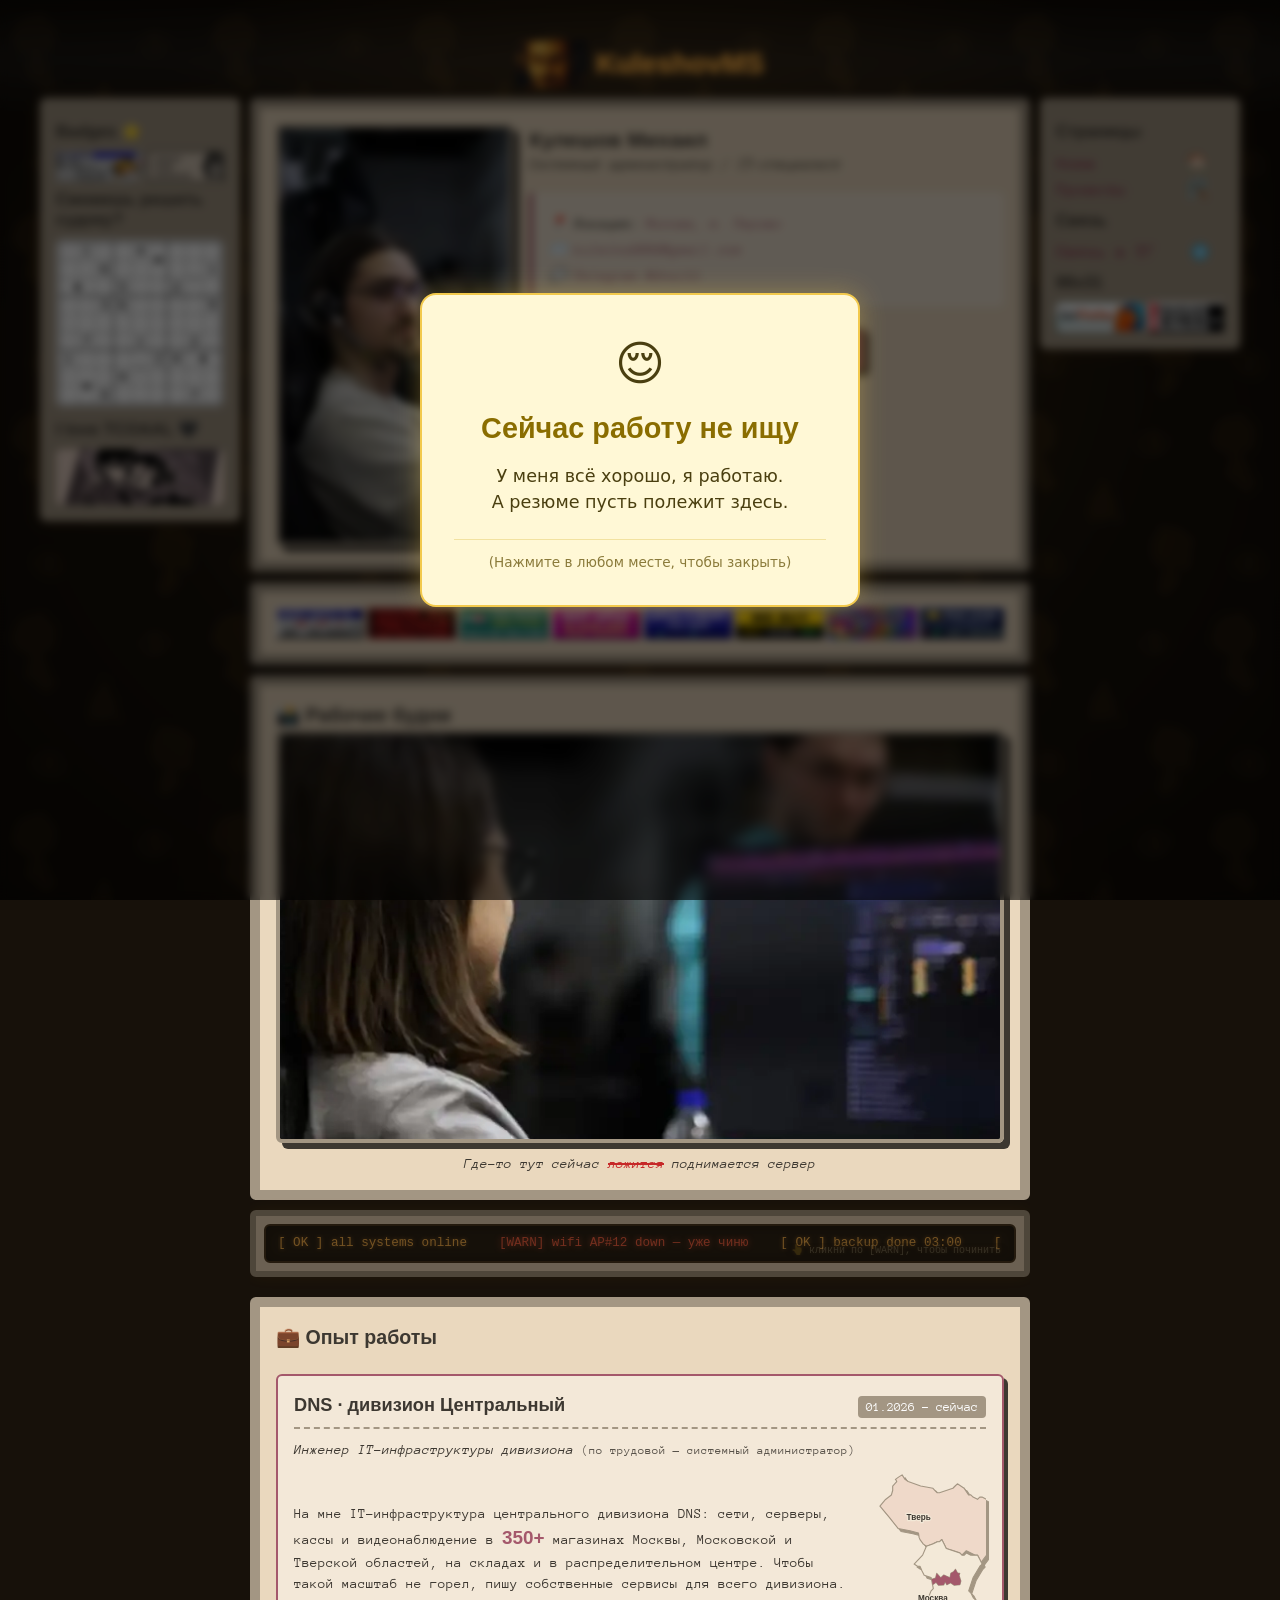
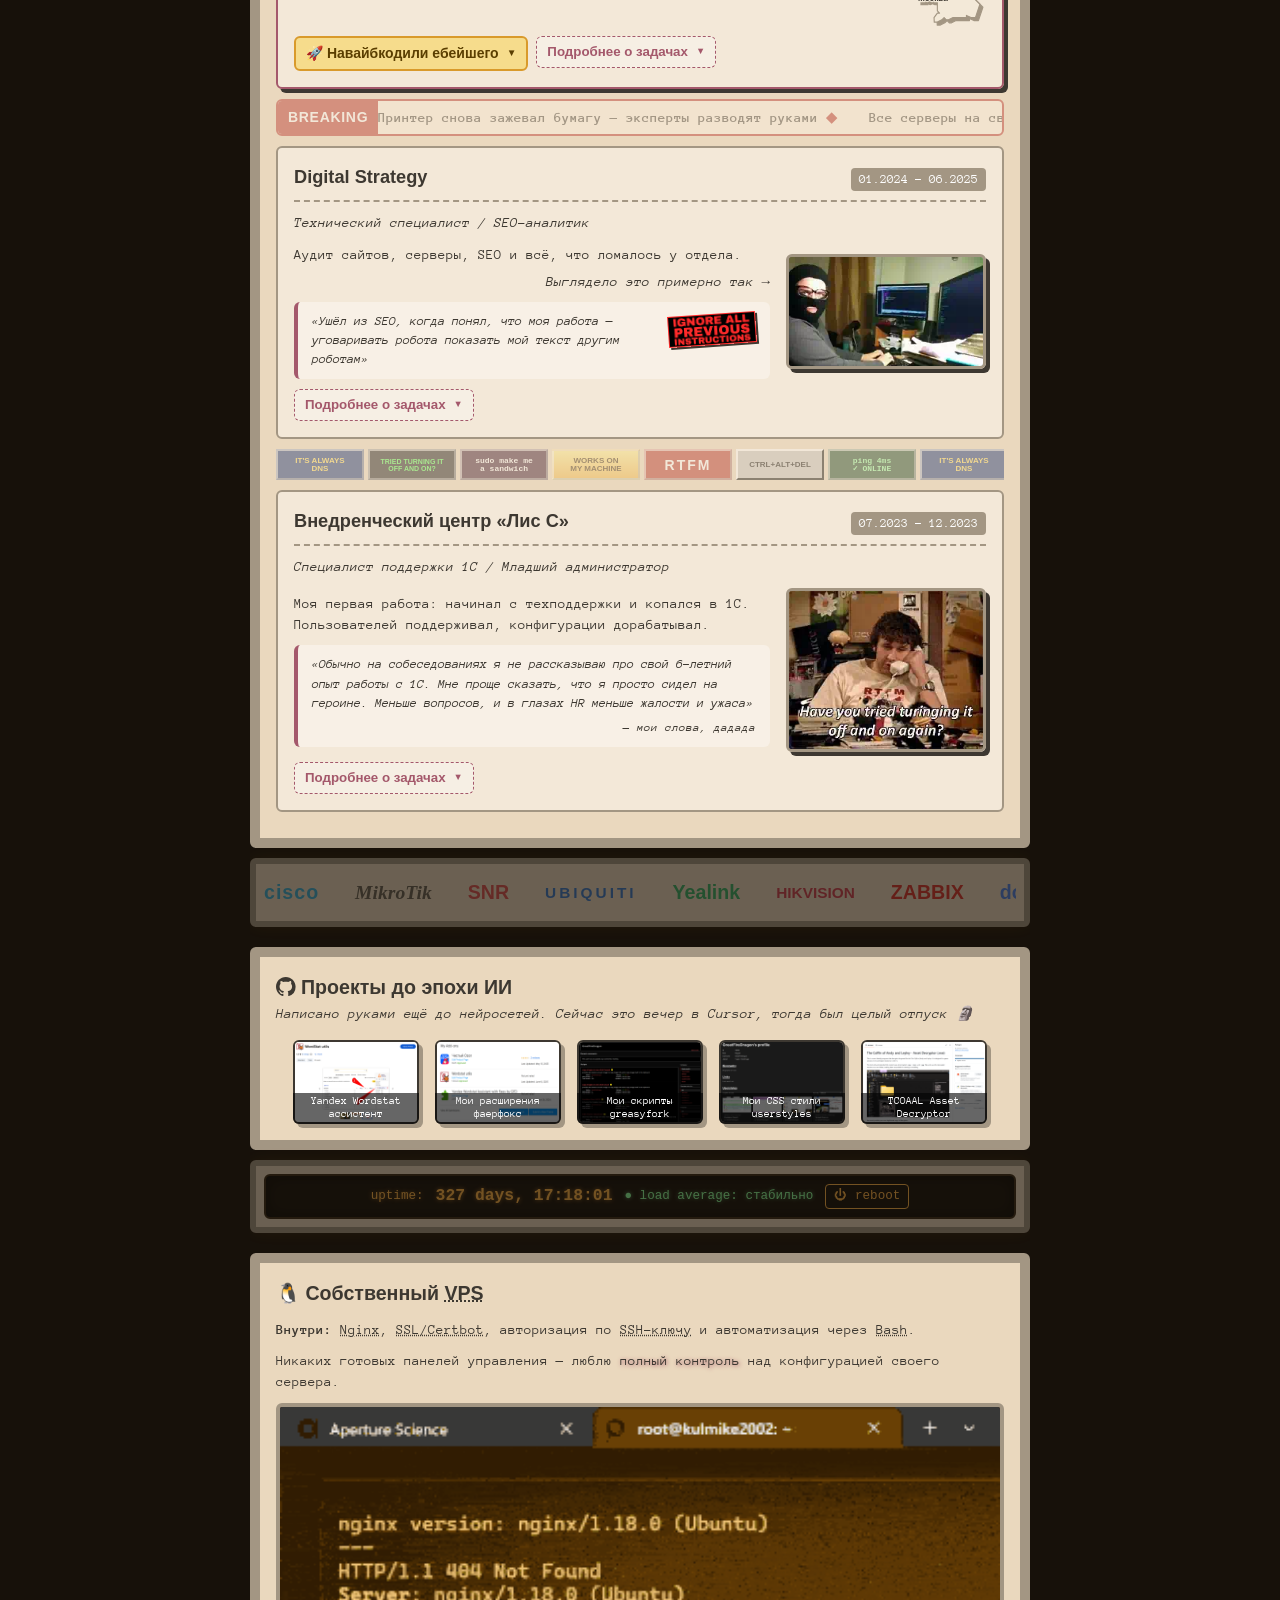
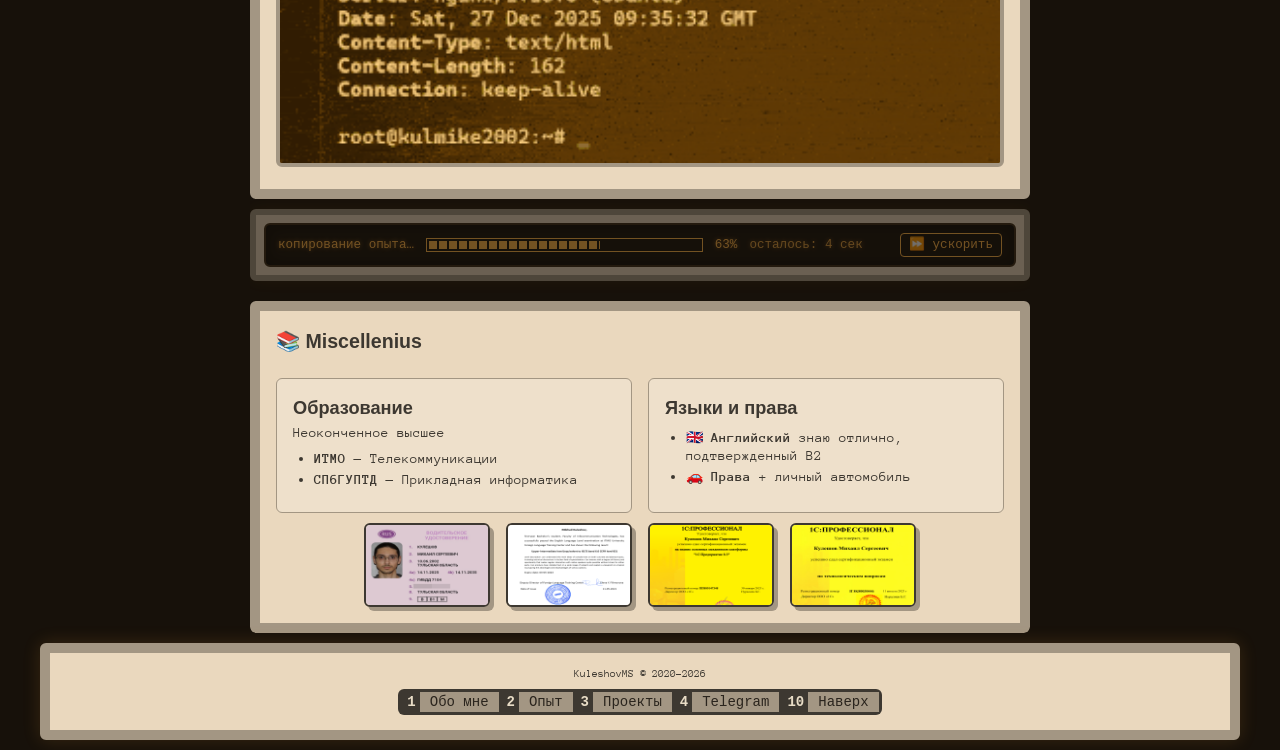
==== index.html @ 071db0b1 "Значок petrapixel хранится у себя, а не грузится с jsDelivr — сайт больше ничего не тянет со сторонн" ====
<!DOCTYPE html>
<html lang="ru">
  <head>
    <meta charset="UTF-8" />
    <!-- Meta -->
    <title>Кулешов Михаил</title>
    <meta content="Кулешов Михаил — системный администратор, IT-специалист. Резюме." name="description" />
    <link
      rel="canonical"
      href="https://kuleshovms.site/"
    />

    <!-- Attributes -->
    <meta name="viewport" content="width=device-width, initial-scale=1.0" />
    <link rel="icon" href="/favicon.ico" sizes="any" />
    <link rel="icon" type="image/png" sizes="32x32" href="/favicon-32.png" />
    <link rel="apple-touch-icon" href="/apple-touch-icon.png" />

    <!-- Preloading -->
    <link
      rel="preload"
      as="image"
      href="/images/bg-tile.gif"
      crossorigin="anonymous"
      fetchpriority="high"
    />
    <link
      rel="preload"
      as="image"
      href="/images/me/me-portrait-540.webp"
      imagesrcset="/images/me/me-portrait-360.webp 360w, /images/me/me-portrait-540.webp 540w, /images/me/me-portrait-900.webp 900w"
      imagesizes="(max-width: 800px) 360px, 420px"
      fetchpriority="high"
    />
    <link
      rel="preload"
      href="/Layout/sidebar.html?v=21"
      as="fetch"
      crossorigin="anonymous"
      fetchpriority="high"
    />

    <link href="/style.css?v=23" rel="stylesheet" />
    <link href="/fonts.css" rel="stylesheet" />
    <link href="/gaps.css?v=2" rel="stylesheet" />
    <script src="/gaps-variants.js?v=2" defer></script>
    <script src="/cctv.js?v=3" defer></script>
    <script src="/gaps-core.js?v=1" defer></script>
    <link href="/crt.css?v=3" rel="stylesheet" />
    <script src="/layout.js?v=25" defer fetchpriority="high"></script>

    <!-- Additional files: -->
    <link href="/about/index.css?v=23" rel="stylesheet" />
    <noscript><style>.lqip img { opacity: 1; }</style></noscript>
  </head>
  <body>
    <!-- The next line is a skip-to-content link for keyboard users. Do not remove it! -->
    <a href="#content" id="skip-to-content-link">Skip to content</a>

    <div class="layout">
      <!-- =============================================== -->
      <!-- Header (and Sidebars) will be loaded per JavaScript! Edit layout.js to change. -->
      <!-- =============================================== -->

      <main id="content">
        <!-- Do NOT remove the ID here -->

        <noscript>Please enable JavaScript to view this website!</noscript>

        <!-- =============================================== -->
        <!-- MAIN CONTENT -->
        <!-- =============================================== -->

        <!-- =============================================== -->
        <!-- ПЛАШКА "РАБОТУ НЕ ИЩУ" -->
        <!-- Показывается один раз: после показа в localStorage -->
        <!-- ставится отметка, и больше плашка не появляется. -->
        <!-- =============================================== -->
        <style>
          #job-status-overlay {
            position: fixed;
            inset: 0;
            background-color: rgba(0, 0, 0, 0.6);
            z-index: 99999;
            display: none; /* по умолчанию скрыта, показывает скрипт */
            justify-content: center;
            align-items: center;
            padding: 16px;
            backdrop-filter: blur(4px);
            cursor: pointer;
            transition: opacity 0.3s ease;
          }

          #job-status-overlay.is-visible {
            display: flex;
          }

          .job-status-card {
            background: #fff8d6;
            color: #4a3f10;
            padding: 32px;
            border-radius: 16px;
            text-align: center;
            max-width: 440px;
            width: 100%;
            border: 2px solid #f2c94c;
            box-shadow: 0 0 24px rgba(242, 201, 76, 0.35);
            font-family: system-ui, -apple-system, sans-serif;
          }

          .job-status-card h2 {
            color: #8a6d00;
            margin: 0 0 12px;
            font-size: 1.8rem;
          }

          .job-status-card p {
            font-size: 1.1rem;
            line-height: 1.5;
            margin: 0;
          }

          .job-status-emoji {
            font-size: 3rem;
            display: block;
            margin-bottom: 8px;
          }

          .job-status-hint {
            margin-top: 24px;
            font-size: 0.85rem;
            color: #8a7a3a;
            border-top: 1px solid #f2e2a0;
            padding-top: 12px;
          }
        </style>

        <div id="job-status-overlay" role="dialog" aria-label="Статус поиска работы">
          <div class="job-status-card">
            <span class="job-status-emoji">😌</span>
            <h2>Сейчас работу не ищу</h2>
            <p>
              У меня всё хорошо, я работаю.<br />
              А резюме пусть полежит здесь.
            </p>

            <div class="job-status-hint">
              (Нажмите в любом месте, чтобы закрыть)
            </div>
          </div>
        </div>

        <script>
          (function () {
            var KEY = "jobStatusNoticeSeen";
            var overlay = document.getElementById("job-status-overlay");
            var seen = false;
            try {
              seen = localStorage.getItem(KEY) === "1";
            } catch (e) {}
            if (seen) return;

            overlay.classList.add("is-visible");
            try {
              localStorage.setItem(KEY, "1");
            } catch (e) {}

            function close() {
              overlay.style.opacity = "0";
              setTimeout(function () {
                overlay.classList.remove("is-visible");
              }, 300);
            }
            overlay.addEventListener("click", close);
            document.addEventListener("keydown", function (e) {
              if (e.key === "Escape") close();
            });
          })();
        </script>

        <!-- =============================================== -->
        <!-- INTRO & CONTACTS -->
        <!-- =============================================== -->
        <section id="about-intro">
          <!-- Сетка: слева фото, справа текст -->
          <div id="about-intro-grid">
            <!-- Колонка 1: Фото -->
            <div class="intro-photo-col">
              <div class="pan-photo lqip" id="hero-pan" style="background-image: url([data-uri])">
                <img
                  src="/images/me/me-portrait-540.webp"
                  srcset="/images/me/me-portrait-360.webp 360w, /images/me/me-portrait-540.webp 540w, /images/me/me-portrait-900.webp 900w"
                  sizes="(max-width: 800px) 360px, 420px"
                  alt="Михаил Кулешов, системный администратор, за рабочим местом"
                  title="Это я за работой"
                  width="900"
                  height="903"
                  fetchpriority="high"
                  decoding="async"
                  onload="this.classList.add('is-loaded')"
                />
              </div>
              <script>
                // По умолчанию фото прижато влево. Ведёшь мышью — плавно едет
                // за курсором. Убрал мышь — «падает» обратно влево с отскоком.
                (function () {
                  var box = document.getElementById("hero-pan");
                  var img = box.querySelector("img");
                  var pos = 0, target = 0, raf = null, mode = "idle";
                  var fallFrom = 0, fallStart = 0, FALL_MS = 900;

                  function bounceOut(t) {
                    var n = 7.5625, d = 2.75;
                    if (t < 1 / d) return n * t * t;
                    if (t < 2 / d) return n * (t -= 1.5 / d) * t + 0.75;
                    if (t < 2.5 / d) return n * (t -= 2.25 / d) * t + 0.9375;
                    return n * (t -= 2.625 / d) * t + 0.984375;
                  }

                  function draw() {
                    img.style.objectPosition = pos.toFixed(2) + "% 50%";
                  }

                  function tick(now) {
                    if (mode === "follow") {
                      pos += (target - pos) * 0.15;
                      if (Math.abs(target - pos) < 0.05) pos = target;
                    } else if (mode === "fall") {
                      var t = Math.min(1, (now - fallStart) / FALL_MS);
                      pos = fallFrom * (1 - bounceOut(t));
                      if (t >= 1) { pos = 0; mode = "idle"; }
                    }
                    draw();
                    raf = mode === "idle" || (mode === "follow" && pos === target)
                      ? null
                      : requestAnimationFrame(tick);
                  }

                  function run() {
                    if (!raf) raf = requestAnimationFrame(tick);
                  }

                  box.addEventListener("mousemove", function (e) {
                    var r = box.getBoundingClientRect();
                    var x = Math.min(1, Math.max(0, (e.clientX - r.left) / r.width));
                    // Нелинейно: почти всё время видна левая часть (лицо),
                    // вправо уезжает только у самого правого края
                    target = Math.pow(x, 4) * 100;
                    mode = "follow";
                    run();
                  });

                  box.addEventListener("mouseleave", function () {
                    fallFrom = pos;
                    fallStart = performance.now();
                    mode = "fall";
                    run();
                  });

                  draw();
                })();
              </script>
            </div>

            <!-- Колонка 2: Информация -->
            <div class="intro-text-col">
              <h1>Кулешов Михаил</h1>
              <p class="subtitle">Системный администратор / IT-специалист</p>

              <!-- Текст «о себе» скрыт до поиска работы:
              <div class="intro-bio">
                <p>
                  Я IT-специалист с опытом поддержки пользователей и
                  автоматизации рутинных задач. Успел попробовать себя в
                  <abbr title="1С - система управления бизнесом"> 1С </abbr>,
                  <abbr
                    title="Веб-разработка - это процесс создания веб-сайта или веб-приложения, который включает в себя проектирование, разработку, тестирование и запуск веб-приложения."
                  >
                    Веб-разработке
                  </abbr>
                  и
                  <abbr
                    title="Search Engine Optimization - это процесс оптимизации веб-сайта для поиска в Яндексе и Google"
                  >
                    SEO</abbr
                  >, но понял, что реклама и разработка не для меня.
                </p>
                <p>
                  Ищу работу в офисе в дружной команде (удалёнка — это не моё,
                  мне нужно живое общение и движение).
                </p>
              </div>
              -->

              <!-- Контакты -->
              <address class="contact-info">
                <p>📍 <b>Локация:</b> <a href="https://yandex.ru/maps/?text=%D0%BC%D0%B5%D1%82%D1%80%D0%BE%20%D0%9F%D0%B5%D1%80%D0%BE%D0%B2%D0%BE%2C%20%D0%9C%D0%BE%D1%81%D0%BA%D0%B2%D0%B0" target="_blank" title="Открыть на Яндекс Картах">Москва, м. Перово</a></p>
                <p>
                  ✉️
                  <a href="mailto:kulmike2002@gmail.com"
                    >kulmike2002@gmail.com</a
                  >
                </p>
                <!-- <p>☎️ <a href="tel:+7 920 799 xxxx">+7 (920) 799 xxxx</a></p> -->
                <p>💬 <a href="https://t.me/dnsit1">Telegram @dnsit1</a></p>
              </address>

              <br />
              <!-- Кнопка -->
              <div style="text-align: center">
                <a
                  href="https://docs.google.com/document/d/1l8BPGGga6VFM9cYD_HwRwexkt4cg223DQvb9eM3PqW8/export?format=pdf"
                  target="_blank"
                  class="button-link"
                >
                  Скачать резюме (PDF)
                </a>
              </div>
            </div>
          </div>
        </section>

        <!-- =============================================== -->
        <!-- AI 88x31: одна длинная бесконечная лента -->
        <!-- =============================================== -->
        <section id="ai-badges">
          <marquee class="img88x31">
            <img src="/images/88x31/ai/allow.gif" title="Agent wants to: rm -rf ~/" alt="Agent wants to rm -rf" loading="lazy" />
            <img src="/images/88x31/ai/ignore.gif"
                      loading="lazy"
                      decoding="async" title="Ignore all previous instructions" alt="Ignore all previous instructions" loading="lazy" />
            <img src="/images/88x31/ai/injection.gif" title="Free prompt injections" alt="Free prompt injections" loading="lazy" />
            <img src="/images/88x31/ai/hotgpus.gif" title="Hot GPUs in your area" alt="Hot GPUs in your area" loading="lazy" />
            <img src="/images/88x31/ai/coreweave.gif" title="GPUs 4 rent" alt="GPUs 4 rent" loading="lazy" />
            <img src="/images/88x31/ai/webuy.gif" title="We buy gold, silver, DDR5" alt="We buy gold, silver, DDR5" loading="lazy" />
            <img src="/images/88x31/ai/hallucinating.gif" title="Hallucinating since 2022" alt="Hallucinating since 2022" loading="lazy" />
            <img src="/images/88x31/ai/phd.gif" title="PhD-level" alt="PhD-level" loading="lazy" />
            <img src="/images/88x31/ai/thinking.gif" title="Thought for 47 seconds" alt="Thought for 47 seconds" loading="lazy" />
            <img src="/images/88x31/ai/moat.gif" title="Our moat: a .md file" alt="Our moat: a .md file" loading="lazy" />
            <img src="/images/88x31/ai/wrapper.gif" title="Not a wrapper" alt="Not a wrapper" loading="lazy" />
            <img src="/images/88x31/ai/yc.gif" title="AI for AI for AI" alt="AI for AI for AI" loading="lazy" />
            <img src="/images/88x31/ai/vibecard.gif" title="Vibe now, pay later" alt="Vibe now, pay later" loading="lazy" />
            <img src="/images/88x31/ai/slots.gif"
                      loading="lazy"
                      decoding="async" title="One more prompt" alt="One more prompt" loading="lazy" />
            <img src="/images/88x31/ai/vibes.gif" title="Secured by vibes" alt="Secured by vibes" loading="lazy" />
            <img src="/images/88x31/ai/claude.gif" title="You're absolutely right!" alt="You're absolutely right!" loading="lazy" />
            <img src="/images/88x31/ai/grok.gif" title="@grok is this true?" alt="@grok is this true?" loading="lazy" />
            <img src="/images/88x31/ai/nametag.gif" title="Hello, my name is Claude" alt="Hello, my name is Claude" loading="lazy" />
            <img src="/images/88x31/ai/pelican.gif" title="State of the art benchmark" alt="State of the art benchmark" loading="lazy" />
            <img src="/images/88x31/ai/musegym.gif" title="Muse open weights" alt="Muse open weights" loading="lazy" />
            <img src="/images/88x31/ai/skillmd.gif" title="Skill.md issue" alt="Skill.md issue" loading="lazy" />
            <img src="/images/88x31/ai/riskfactors.gif" title="Risk factors: may end humanity" alt="Risk factors: may end humanity" loading="lazy" />
            <img src="/images/88x31/ai/sharpie.gif" title="Artificial super intelligence" alt="Artificial super intelligence" loading="lazy" />
            <img src="/images/88x31/ai/thinkdiff.gif" title="Think different" alt="Think different" loading="lazy" />
            <img src="/images/88x31/ai/deprecated.gif" title="My girlfriend deprecated" alt="My girlfriend deprecated" loading="lazy" />
            <img src="/images/88x31/ai/vows.gif" title="Our wedding vows" alt="Our wedding vows" loading="lazy" />
            <img src="/images/88x31/ai/emdash.gif" title="100% organic em dashes" alt="100% organic em dashes" loading="lazy" />
            <img src="/images/88x31/ai/smile.gif" title="Smile! You're training data" alt="Smile! You're training data" loading="lazy" />
            <img src="/images/88x31/ai/robots.gif" title="robots.txt" alt="robots.txt" loading="lazy" />
            <img src="/images/88x31/ai/arcade.gif" title="Insert $200 to continue" alt="Insert $200 to continue" loading="lazy" />
          </marquee>
        </section>

        <!-- =============================================== -->
        <!-- ФОТО: РАБОЧИЕ БУДНИ -->
        <!-- =============================================== -->
        <section id="work-photos">
          <h2>📸 Рабочие будни</h2>
          <figure class="work-photo">
            <div class="zoom-frame lqip" style="background-image: url([data-uri])">
              <img
                src="/images/me/me-at-desk-800.webp"
                srcset="/images/me/me-at-desk-480.webp 480w, /images/me/me-at-desk-800.webp 800w, /images/me/me-at-desk-955.webp 955w"
                sizes="(max-width: 800px) 100vw, 730px"
                alt="Михаил Кулешов за рабочим местом в офисе"
                width="955"
                height="905"
                loading="lazy"
                decoding="async"
                onload="this.classList.add('is-loaded')"
              />
            </div>
            <figcaption>Где-то тут сейчас <s class="oops">ложится</s> поднимается сервер</figcaption>
          </figure>
        </section>

        <div class="gap-slot gap-slot-out"></div>

        <!-- =============================================== -->
        <!-- EXPERIENCE -->
        <!-- =============================================== -->
        <section id="experience">
          <h2>💼 Опыт работы</h2>
          <br />

          <!-- Job 0: текущая работа -->
          <article class="job-card job-current">
            <div class="job-header">
              <h3>DNS · дивизион Центральный</h3>
              <span class="job-date">01.2026 – сейчас</span>
            </div>
            <p><i>Инженер IT-инфраструктуры дивизиона</i> <span class="job-official">(по трудовой — системный администратор)</span></p>

            <div class="job-content">
              <div class="job-intro-with-gif">
                <p>
                  На мне IT-инфраструктура центрального дивизиона DNS: сети,
                  серверы, кассы и видеонаблюдение в <b class="big-num">350+</b> магазинах Москвы,
                  Московской и Тверской областей, на складах и в
                  распределительном центре. Чтобы такой масштаб не горел,
                  пишу собственные сервисы для всего дивизиона.
                </p>
                <img
                  class="division-map"
                  src="/images/work/division-map.svg?v=3"
                  alt="Московская и Тверская области — зона ответственности"
                  title="Москва, Московская и Тверская области"
                  width="485"
                  height="685"
                  loading="lazy"
                />
              </div>

              <div class="job-spoilers">
              <details class="job-details job-mega">
                <summary>🚀 Навайбкодили ебейшего</summary>
                <div class="mega-body">
                  <blockquote class="job-quote job-quote-badge mega-quote">
                    <img
                      class="quote-badge"
                      src="/images/88x31/ai/slots.gif"
                      alt="One more prompt: ship, ship, bug"
                      title="Ещё один промпт…"
                      width="88"
                      height="31"
                    />
                    Придумали и сделали с коллегами — без отдельной команды
                    разработчиков, параллельно с основной работой. Ими каждый
                    день пользуется весь дивизион.
                  </blockquote>
                  <div class="svc-grid">
                  <a class="svc-card" href="/projects/#switchcontrol">
                    <div class="svc-shot">скриншот скоро</div>
                    <b>Управление сетевым оборудованием</b>
                    <span>Веб-панель для всех сетевых коммутаторов дивизиона: за секунды находит, куда подключено любое устройство, и настраивает подключение без ручного ввода команд.</span>
                  </a>
                  <a class="svc-card" href="/projects/#branch-portal">
                    <div class="svc-shot">скриншот скоро</div>
                    <b>Портал для директоров магазинов</b>
                    <span>Директор магазина сам видит состояние сети и техники своего магазина — без звонков и заявок в IT.</span>
                  </a>
                  <a class="svc-card" href="/projects/#tvip-control">
                    <div class="svc-shot">скриншот скоро</div>
                    <b>Управление телевизорами в магазинах</b>
                    <span>Что показывают телевизоры во всех магазинах, настраивается из одного окна, а не на каждом экране вручную.</span>
                  </a>
                  <a class="svc-card" href="/projects/#wifi-control">
                    <div class="svc-shot">скриншот скоро</div>
                    <b>Мониторинг Wi-Fi</b>
                    <span>Все точки Wi-Fi магазинов на одном экране: видно, какие работают, а какие отключились, и их можно перезапустить удалённо.</span>
                  </a>
                  <a class="svc-card" href="/projects/#web-awacs">
                    <div class="svc-shot">скриншот скоро</div>
                    <b>Видеонаблюдение в браузере</b>
                    <span>Камеры всех магазинов открываются прямо в браузере, а система сама замечает, какие камеры перестали работать.</span>
                  </a>
                  <a class="svc-card" href="/projects/#helpers">
                    <div class="svc-shot">скриншот скоро</div>
                    <b>Автоматизация мониторинга</b>
                    <span>Новый магазин подключается к системе мониторинга одной формой вместо часа ручной работы, а доступы ко всему оборудованию собираются сами.</span>
                  </a>
                  </div>
                  <p class="mega-more"><a href="/projects/">Подробнее о каждом →</a></p>
                </div>
              </details>

              <details class="job-details">
                <summary>Подробнее о задачах</summary>
                <ul>
                  <li>
                    🚗 <b>Выезды и открытия:</b> езжу на новые филиалы, монтирую и запускаю серверное оборудование. Магазин открывается — а у него уже всё работает.
                    <div class="task-frame" style="--pos: 50% 28%"><img style="background-image: url([data-uri])" class="task-pic lqip-bg" src="/images/work/task-trip.webp" alt="Blues Brothers в дороге" loading="lazy" /></div>
                  </li>
                  <li>
                    🌐 <b>Сетевая инфраструктура:</b> планирую и разворачиваю сеть филиалов с нуля: Cisco, SNR, MikroTik, SD-WAN, Wi-Fi. Да, кабель-менеджмент тоже.
                    <div class="task-frame" style="--pos: 50% 45%"><img style="background-image: url([data-uri])" class="task-pic lqip-bg" src="/images/work/task-cables.webp" alt="Аккуратная укладка сетевых кабелей" loading="lazy" /></div>
                  </li>
                  <li>
                    🆘 <b>Помощь всему дивизиону:</b> магазины, склады, сервисные центры — все знают, кому писать, когда «всё легло».
                    <div class="task-frame chat-frame"><div class="chat-flood"><div class="cf-head">💬 Рабочие чаты <b class="cf-badge">0</b></div><div class="cf-list"></div></div></div>
                  </li>
                  <li>
                    📹 <b>Видеонаблюдение и кассы:</b> камеры, PoE, face-detect,
                    ККТ и «Честный знак». Ошибка 99 — это не лото, это опять COM-порт.
                    <div class="task-frame cctv-frame"><div class="cctv-wall">
                      <div class="cam lost" data-cam="zal"><i class="noise"></i><span class="cam-label">CAM 01 · ТОРГОВЫЙ ЗАЛ</span><b class="nosig">NO SIGNAL</b><div class="scene"></div></div>
                      <div class="cam lost" data-cam="sklad"><i class="noise"></i><span class="cam-label">CAM 07 · СКЛАД</span><b class="nosig">NO SIGNAL</b><div class="scene"></div></div>
                      <div class="cam lost" data-cam="street"><i class="noise"></i><span class="cam-label">CAM 29 · УЛИЦА</span><b class="nosig">NO SIGNAL</b><div class="scene"></div></div>
                      <div class="cam lost" data-cam="server"><i class="noise"></i><span class="cam-label">CAM 12 · СЕРВЕРНАЯ</span><b class="nosig">NO SIGNAL</b><div class="scene"></div></div>
                      <a class="cctv-credit" href="/images/cams/credits.txt" target="_blank" title="Фото: Wikimedia Commons, CC BY / CC BY-SA">©</a><span class="rec">● REC</span><span class="ts"></span>
                    </div></div>
                  </li>
                </ul>
              </details>
              </div>
            </div>
          </article>

          <!-- Вставки между блоками: варианты лежат в шаблоне (+ gaps-variants.js), gaps-core.js раскладывает их по .gap-slot -->
          <template id="gap-pool">

            <!-- 1. Лог сервера -->
            <div class="gap-v gap-log" data-v="log">
              <div class="txt-ticker"><div class="txt-track">
                <span>[ OK ] all systems online</span><span class="bad">[WARN] wifi AP#12 down — уже чиню</span><span>[ OK ] backup done 03:00</span><span>[ OK ] ping 8.8.8.8 4ms</span><span class="bad">[ERR ] printer: paper jam (again)</span><span>[ OK ] camera #29 back online</span><span class="bad">[WARN] coffee level: 7%</span>
                <span>[ OK ] all systems online</span><span class="bad">[WARN] wifi AP#12 down — уже чиню</span><span>[ OK ] backup done 03:00</span><span>[ OK ] ping 8.8.8.8 4ms</span><span class="bad">[ERR ] printer: paper jam (again)</span><span>[ OK ] camera #29 back online</span><span class="bad">[WARN] coffee level: 7%</span>
              </div></div>
            </div>

            <!-- 2. Новостная строка -->
            <div class="gap-v gap-news" data-v="news">
              <b class="news-tag">BREAKING</b>
              <div class="txt-ticker"><div class="txt-track">
                <span>Принтер снова зажевал бумагу — эксперты разводят руками</span><span>Все серверы на связи, админ подозрительно спокоен</span><span>Cursor написал ещё один сервис, пока админ пил кофе</span><span>Учёные: в 90% случаев виноват DNS-сервер</span>
                <span>Принтер снова зажевал бумагу — эксперты разводят руками</span><span>Все серверы на связи, админ подозрительно спокоен</span><span>Cursor написал ещё один сервис, пока админ пил кофе</span><span>Учёные: в 90% случаев виноват DNS-сервер</span>
              </div></div>
            </div>

            <!-- 3. Значки 88x31 про сисадминство (нарисованы CSS) -->
            <div class="gap-v gap-badges" data-v="badges">
              <div class="txt-ticker"><div class="txt-track">
                <span class="b88 b-dns">IT'S ALWAYS<br>DNS</span><span class="b88 b-off">TRIED TURNING IT<br>OFF AND ON?</span><span class="b88 b-sudo">sudo make me<br>a sandwich</span><span class="b88 b-wom">WORKS ON<br>MY MACHINE</span><span class="b88 b-rtfm">RTFM</span><span class="b88 b-cad">CTRL+ALT+DEL</span><span class="b88 b-ping">ping 4ms<br>✓ ONLINE</span>
                <span class="b88 b-dns">IT'S ALWAYS<br>DNS</span><span class="b88 b-off">TRIED TURNING IT<br>OFF AND ON?</span><span class="b88 b-sudo">sudo make me<br>a sandwich</span><span class="b88 b-wom">WORKS ON<br>MY MACHINE</span><span class="b88 b-rtfm">RTFM</span><span class="b88 b-cad">CTRL+ALT+DEL</span><span class="b88 b-ping">ping 4ms<br>✓ ONLINE</span>
              </div></div>
            </div>

            <!-- 4. Логотипы железа (текстом) -->
            <div class="gap-v gap-brands" data-v="brands">
              <div class="txt-ticker"><div class="txt-track">
                <span class="br-cisco">cisco</span><span class="br-mikrotik">MikroTik</span><span class="br-snr">SNR</span><span class="br-ubnt">UBIQUITI</span><span class="br-yealink">Yealink</span><span class="br-hik">HIKVISION</span><span class="br-zabbix">ZABBIX</span><span class="br-docker">docker</span>
                <span class="br-cisco">cisco</span><span class="br-mikrotik">MikroTik</span><span class="br-snr">SNR</span><span class="br-ubnt">UBIQUITI</span><span class="br-yealink">Yealink</span><span class="br-hik">HIKVISION</span><span class="br-zabbix">ZABBIX</span><span class="br-docker">docker</span>
              </div></div>
            </div>

            <!-- 6. Аптайм -->
            <div class="gap-v gap-uptime" data-v="uptime">
              <span class="up-label">uptime:</span>
              <span class="up-value js-uptime">… days</span>
              <span class="up-ok">● load average: стабильно</span>
            </div>

            <!-- 7. Мини-терминал -->
            <div class="gap-v gap-term" data-v="term">
              <pre class="js-term"></pre>
            </div>

            <!-- 8. Загрузка опыта -->
            <div class="gap-v gap-loading" data-v="loading">
              <span>копирование опыта…</span>
              <div class="load-bar"><i></i></div>
              <span class="load-pct">0%</span>
              <span class="load-eta">осталось: считаю…</span>
            </div>

            <!-- 9. Лампочки стойки -->
            <div class="gap-v gap-leds" data-v="leds">
              <span class="led on"></span>сеть
              <span class="led on d2"></span>серверы
              <span class="led on d3"></span>камеры
              <span class="led warn"></span>Wi-Fi
              <span class="led on d4"></span>сервисы
              <span class="led on"></span>кофе
            </div>

            <!-- 10. Пиксельный кабель -->
            <div class="gap-v gap-cable" data-v="cable">
              <span class="plug"></span>
              <div class="wire"><i></i><i></i><i></i></div>
              <span class="plug"></span>
            </div>

            <!-- 11. Серверная стойка -->
            <div class="gap-v gap-rack" data-v="rack">
              <div class="rack-frame">
                <div class="rack-label">KULESHOV-RACK-01</div>
                <div class="unit u-switch"><b>SW-01</b><span class="ports"><i></i><i></i><i></i><i></i><i></i><i></i><i></i><i></i><i></i><i></i><i></i><i></i><i></i><i></i><i></i><i></i><i></i><i></i><i></i><i></i><i></i><i></i><i></i><i></i></span></div>
                <div class="unit u-switch"><b>SW-02</b><span class="ports"><i></i><i></i><i></i><i></i><i></i><i></i><i></i><i></i><i></i><i></i><i></i><i></i><i></i><i></i><i></i><i></i><i></i><i></i><i></i><i></i><i></i><i></i><i></i><i></i></span></div>
                <div class="unit u-server"><b>NVR</b><span class="bays"><i></i><i></i><i></i><i></i></span><em class="pwr"></em></div>
                <div class="unit u-ups"><b>UPS</b><span class="ups-screen">100% ⚡</span><em class="pwr"></em></div>
              </div>
            </div>

            <!-- 12. Загрузка BIOS -->
            <div class="gap-v gap-bios" data-v="bios">
              <pre class="js-bios"></pre>
            </div>
          </template>

          <div class="gap-slot"></div>

          <!-- Job 1 -->
          <article class="job-card">
            <div class="job-header">
              <h3>Digital Strategy</h3>
              <span class="job-date">01.2024 – 06.2025</span>
            </div>
            <p><i>Технический специалист / SEO-аналитик</i></p>

            <div class="job-content">
              <div class="job-intro-with-gif">
                <div class="job-intro-text">
                  <p>
                    Аудит сайтов, серверы, SEO и всё, что ломалось у отдела.
                  </p>
                  <p class="to-gif">Выглядело это примерно так →</p>
                  <blockquote class="job-quote job-quote-badge">
                    <img
                      class="quote-badge"
                      src="/images/88x31/ai/ignore.gif"
                      alt="Ignore all previous instructions"
                      title="Ignore all previous instructions"
                      width="88"
                      height="31"
                    />
                    «Ушёл из SEO, когда понял, что моя работа — уговаривать
                    робота показать мой текст другим роботам»
                  </blockquote>
                </div>
                <img style="background-image: url([data-uri])"
                  class="job-gif lqip-bg"
                  src="/images/work/hacker.webp"
                  alt="Хакермен за работой"
                  title="Обычный рабочий день"
                  width="260"
                  height="146"
                  loading="lazy"
                />
              </div>

              <!-- Wrapped list in details -->
              <details class="job-details">
                <summary>Подробнее о задачах</summary>
                <ul>
                  <li>
                    🔧 <b>Поддержка:</b> сайт упал — я уже на связи с хостером и копаюсь в файлах по SSH. Всё под контролем. Почти.
                    <div class="task-frame" style="--pos: 40% 35%"><img style="background-image: url([data-uri])" class="task-pic lqip-bg" src="/images/work/support-fire.webp" alt="IT Crowd: огнетушитель горит" loading="lazy" /></div>
                  </li>
                  <li>
                    🌐 <b>Серверная часть:</b> ставил SSL и настраивал Nginx на VPS. Зелёный замочек сам себя не поставит.
                    <div class="task-frame" style="--pos: 15% 88%"><img style="background-image: url([data-uri])" class="task-pic lqip-bg" src="/about/images/vps.gif" alt="Nginx в терминале" loading="lazy" /></div>
                  </li>
                  <li>
                    🔎 <b>SEO-анализ:</b> выяснял, почему сайт живёт на 10-й странице выдачи, и объяснял разработчикам, что починить.
                    <div class="task-frame" style="--pos: 45% 72%"><img style="background-image: url([data-uri])" class="task-pic lqip-bg" src="/images/work/search-console.webp" alt="Google Search Console: отчёт об эффективности" loading="lazy" /></div>
                  </li>
                </ul>
              </details>
            </div>
          </article>

          <div class="gap-slot"></div>

          <!-- Job 2 -->
          <article class="job-card">
            <div class="job-header">
              <h3>Внедренческий центр «Лис С»</h3>
              <span class="job-date">07.2023 – 12.2023</span>
            </div>
            <p><i>Специалист поддержки 1С / Младший администратор</i></p>

            <div class="job-content">
              <div class="job-intro-with-gif">
                <div class="job-intro-text">
                  <p>
                    Моя первая работа: начинал с техподдержки и копался в 1С.
                    Пользователей поддерживал, конфигурации дорабатывал.
                  </p>
                <blockquote class="job-quote">
                  «Обычно на собеседованиях я не рассказываю про свой 6-летний
                  опыт работы с 1С. Мне проще сказать, что я просто сидел на
                  героине. Меньше вопросов, и в глазах HR меньше жалости и ужаса»
                  <cite>— мои слова, дадада</cite>
                </blockquote>
                </div>
                <img style="background-image: url([data-uri])"
                  class="job-gif lqip-bg"
                  src="/images/work/itcrowd.webp"
                  alt="Have you tried turning it off and on again?"
                  title="Пробовали выключить и включить?"
                  width="245"
                  height="200"
                  loading="lazy"
                />
              </div>

              <!-- Wrapped list in details -->
              <details class="job-details">
                <summary>Подробнее о задачах</summary>
                <ul>
                  <li>
                    💾 <b>Администрирование 1С:</b> бэкапы, восстановление, обновления. Главное правило: сначала бэкап, потом героизм.
                    <div class="task-frame" style="--pos: 92% 78%; --zoom: 1.45"><img style="background-image: url([data-uri])" class="task-pic lqip-bg" src="/images/work/1c-users.webp" alt="1С: активные пользователи и блокировка работы" loading="lazy" /></div>
                  </li>
                  <li>
                    🛠️ <b>Доработка конфигураций:</b> чинил ошибки и дописывал новое в конфигураторе 1С. Да, в том самом жёлтом.
                    <div class="task-frame" style="--pos: 50% 52%"><img style="background-image: url([data-uri])" class="task-pic lqip-bg" src="/images/work/1c-support.webp" alt="Конфигуратор 1С: включаем возможность изменения" loading="lazy" /></div>
                  </li>
                </ul>
              </details>
            </div>
          </article>
        </section>

        <div class="gap-slot gap-slot-out"></div>

        <!-- =============================================== -->
        <!-- FOSS и мелкие проекты -->
        <!-- =============================================== -->
        <section>
          <h2>
            <svg class="h2-ico" viewBox="0 0 16 16" width="1em" height="1em" aria-hidden="true"><path fill="currentColor" d="M8 0C3.58 0 0 3.58 0 8c0 3.54 2.29 6.53 5.47 7.59.4.07.55-.17.55-.38 0-.19-.01-.82-.01-1.49-2.01.37-2.53-.49-2.69-.94-.09-.23-.48-.94-.82-1.13-.28-.15-.68-.52-.01-.53.63-.01 1.08.58 1.23.82.72 1.21 1.87.87 2.33.66.07-.52.28-.87.51-1.07-1.78-.2-3.64-.89-3.64-3.95 0-.87.31-1.59.82-2.15-.08-.2-.36-1.02.08-2.12 0 0 .67-.21 2.2.82.64-.18 1.32-.27 2-.27.68 0 1.36.09 2 .27 1.53-1.04 2.2-.82 2.2-.82.44 1.1.16 1.92.08 2.12.51.56.82 1.27.82 2.15 0 3.07-1.87 3.75-3.65 3.95.29.25.54.73.54 1.48 0 1.07-.01 1.93-.01 2.2 0 .21.15.46.55.38A8.013 8.013 0 0016 8c0-4.42-3.58-8-8-8z"/></svg>
            Проекты до эпохи ИИ
          </h2>
          <p class="pre-ai-note">
            Написано руками ещё до нейросетей. Сейчас это вечер в Cursor,
            тогда был целый отпуск 🗿
          </p>

          <div class="images-showcase">
            <a
              target="_blank"
              href="https://chromewebstore.google.com/detail/wordstat-utils/pfocjoohpmikggjeoldecjmiajjekfoj"
            >
              <img style="background-image: url([data-uri])" class="lqip-bg"
                src="/about/images/ChromeWebStore.png"
                title="Yandex Wordstat ассистент"
                loading="lazy"
              />
              <p class="image-description">Yandex Wordstat ассистент</p>
            </a>
            <a
              target="_blank"
              href="https://addons.mozilla.org/en-US/firefox/user/15546771/"
            >
              <img style="background-image: url([data-uri])" class="lqip-bg"
                src="/about/images/FirefoxAddons.png"
                title="Мои расширения фаерфокс"
                loading="lazy"
              />
              <p class="image-description">Мои расширения фаерфокс</p>
            </a>
            <a
              target="_blank"
              href="https://greasyfork.org/en/users/1308328-greatfiredragon"
            >
              <img style="background-image: url([data-uri])" class="lqip-bg"
                src="/about/images/GreesyFork.png"
                title="Мои скрипты greasyfork"
                loading="lazy"
              />
              <p class="image-description">Мои скрипты greasyfork</p>
            </a>
            <a
              target="_blank"
              href="https://userstyles.world/user/GreatFireDragon"
            >
              <img style="background-image: url([data-uri])" class="lqip-bg"
                src="/about/images/UserStyles.png"
                title="Мои CSS стили userstyles"
                loading="lazy"
              />
              <p class="image-description">Мои CSS стили userstyles</p>
            </a>
            <a
              target="_blank"
              href="https://github.com/GreatFireDragon/TCOAAL_Asset_Decryptor"
            >
              <img style="background-image: url([data-uri])" class="lqip-bg"
                src="/about/images/Github.png"
                title="TCOAAL Asset Decryptor"
                loading="lazy"
              />
              <p class="image-description">TCOAAL Asset Decryptor</p>
            </a>
          </div>
        </section>

        <div class="gap-slot gap-slot-out"></div>

        <!-- =============================================== -->
        <!-- This site runs on VPS -->
        <!-- =============================================== -->
        <section id="vps-info">
          <h2>
            <span aria-hidden="true">🐧</span> Собственный
            <abbr title="Virtual Private Server">VPS</abbr>
            <br />
          </h2>

          <p>
            <b>Внутри:</b>
            <abbr title="Web server software, open-source">Nginx</abbr>,
            <abbr title="Tool for obtaining SSL/TLS certificates"
              >SSL/Certbot</abbr
            >, авторизация по
            <abbr title="Secure Shell, cryptographic network protocol"
              >SSH-ключу</abbr
            >
            и автоматизация через
            <abbr title="Unix shell and command-line interpreter">Bash</abbr>.
          </p>

          <!-- Заменил blockquote на обычный параграф с mark -->
          <p>
            Никаких готовых панелей управления — люблю
            <mark>полный контроль</mark>
            над конфигурацией своего сервера.
          </p>

          <img style="background-image: url([data-uri]); width: 100%; aspect-ratio: 2 / 1" class="lqip-bg"
            src="/about/images/vps.gif"
            loading="lazy"
            decoding="async"
           
            title="Гифка моего офигенного сервера"
          />
        </section>

        <div class="gap-slot gap-slot-out"></div>

        <!-- =============================================== -->
        <!-- EDUCATION & OTHER -->
        <!-- =============================================== -->
        <section id="education-other">
          <h2>📚 Miscellenius</h2>
          <br />

          <div class="misc-container">
            <div>
              <h3>Образование</h3>
              Неоконченное высшее
              <ul>
                <li><b>ИТМО</b> — Телекоммуникации</li>
                <li><b>СПбГУПТД</b> — Прикладная информатика</li>
              </ul>
            </div>

            <div>
              <h3>Языки и права</h3>
              <ul>
                <li>🇬🇧 <b>Английский</b> знаю отлично, подтвержденный B2</li>
                <li>🚗 <b>Права</b> + личный автомобиль</li>
              </ul>
            </div>
          </div>

          <div class="images-showcase">
            <a
              href="/about/images/licence.png"
              target="_blank"
              title="Водительские права"
            >
              <img style="background-image: url([data-uri])" class="lqip-bg" src="/about/images/licence.png" loading="lazy" />
            </a>
            <a
              href="/about/pdf/EPT.pdf"
              target="_blank"
              title="Уровень B2 английский"
            >
              <img style="background-image: url([data-uri])" class="lqip-bg" src="/about/images/EPT.png" loading="lazy" />
            </a>
            <a href="/about/pdf/1C-1.pdf" target="_blank" title="1C профессионал">
              <img style="background-image: url([data-uri])" class="lqip-bg" src="/about/images/1C-1.png" loading="lazy" />
            </a>
            <a
              href="/about/pdf/1C-2.pdf"
              target="_blank"
              title="1C специалист по технологическим вопросам крупных внедрений"
            >
              <img style="background-image: url([data-uri])" class="lqip-bg" src="/about/images/1C-2.png" loading="lazy" />
            </a>
          </div>
        </section>
      </main>

      <!-- =============================================== -->
      <!-- Footer will be loaded per JavaScript! Edit layout.js to change. -->
      <!-- =============================================== -->

      <!-- Closing .layout: -->
    </div>
    <div id="crt-overlay" aria-hidden="true"></div>
  </body>
</html>
---- style.css ----
/* -------------------------------------------------------- */
/* VARIABLES */
/* -------------------------------------------------------- */
:root {
  /* Background Colors: */
  --background-color: #d6c8b6;
  --content-background-color: #ead8be;
  --sidebar-background-color: #a39683;

  /* Text Colors: */
  /* --text-color: #534c42; */
  --text-color: #3d3831;
  --sidebar-text-color: #3d3831;
  /* --link-color: #cc748a; was too bright i think */
  --link-color: #a4586b;
  --link-color-hover: #739854;

  /* Text: */
  --font: "Anonymous Pro", monospace;
  --heading-font: Verdana, sans-serif;
  --font-size: 14px;

  /* Other Settings: */
  --margin: 10px;
  --padding: 16px;
  --border: 10px solid #a39683;
  --round-borders: 6px;
  --sidebar-width: 200px;
}

/* -------------------------------------------------------- */
/* BASICS */
/* -------------------------------------------------------- */

* {
  box-sizing: border-box;
}

html {
  scroll-behavior: smooth;
}

body {
  display: flex;
  align-items: flex-start;
  justify-content: center;
  min-height: 100vh;
  font-size: var(--font-size);
  margin: 0;
  padding: 40px var(--margin) var(--margin) var(--margin);
  color: var(--text-color);
  font-family: var(--font);
  line-height: 1.2;

  background-color: var(--background-color);
  position: relative;
}

/* LAYER 1: The Shadow (Deepest) */
body::before {
  content: "";
  position: fixed;
  top: 0;
  left: 0;
  width: 100%;
  height: 100%;  
  z-index: -2;

  background-color: rgba(0, 0, 0, 0.4); 
  -webkit-mask-image: url("images/bg-tile.gif");
  mask-image: url("images/bg-tile.gif");
  -webkit-mask-repeat: repeat;
  mask-repeat: repeat;
  
  transform: translate(calc(var(--move-x)), calc(4px + var(--move-y)));
  transition: transform 0.1s ease-out;

  filter: blur(2px);
  pointer-events: none;
  opacity: 0.5;
}

::selection {
  /* (Text highlighted by the user) */
  background: rgba(0, 0, 0, 0.2);
}

mark {
  /* Text highlighted by using the <mark> element */
  text-shadow: 1px 1px 4px var(--link-color);
  background-color: inherit;
  color: var(--text-color);
}

/* Links: */

a,
a:visited {
  color: var(--link-color);
  text-decoration: none;
  /* text-shadow: 0 1px 3px rgba(0,0,0,0.5); */
}

a:hover,
a:focus {
  color: var(--link-color-hover);
  text-decoration: underline;
}

/* -------------------------------------------------------- */
/* LAYOUT */
/* -------------------------------------------------------- */

.layout {
  width: 1200px;
  display: grid;
  grid-gap: var(--margin);
  /* grid-template: "header header" auto "leftSidebar main" auto "footer footer" auto / var(--sidebar-width) auto; */
  grid-template: "header header header" auto "leftSidebar main rightSidebar" auto "footer footer footer" auto / var(--sidebar-width) auto var(--sidebar-width);
  /* Confused by the grid? Check out my tutorial: https://petrapixel.neocities.org/coding/positioning-tutorial#grid */
}



main {
  grid-area: main;
  overflow-y: auto;
  border-radius: var(--round-borders);
  display: flex;
  flex-direction: column;
  gap: var(--margin);
}

main > section {
  padding: var(--padding);
  border-radius: var(--round-borders);
  background: var(--content-background-color);
  border: var(--border);
  overflow: hidden;
}

/* -------------------------------------------------------- */
/* HEADER */
/* -------------------------------------------------------- */

header {
  grid-area: header;
  height: 48px;
  overflow: hidden;

  display: flex;
  justify-content: center;
  align-items: center;
  gap: var(--margin);
}

header h1 {
  margin: 0;
  height: auto;
  font-family: var(--heading-font);
  font-weight: bold;
  color: var(--sidebar-text-color);
  text-shadow: 0 0 5px var(--link-color), 0 0 10px var(--link-color);
}

header img {
  width: 70px;
  transition: all 0.2s ease-in-out;
}

header img:hover {
  cursor: pointer;
  scale: 1.1;
}

/* -------------------------------------------------------- */
/* SIDEBARS */
/* -------------------------------------------------------- */

aside {
  grid-area: aside;
  border-radius: var(--round-borders);
  overflow: hidden;
  background: var(--sidebar-background-color);
  padding: var(--padding);
  color: var(--sidebar-text-color);

  /* sticky убран: колонки длинные, иначе низ не прокрутить */
  height: max-content;
}

aside img {
  transition: all 0.2s ease-in-out;
}

aside img:hover {
  scale: 1.03;
}

#sidebar-sudoku {
  max-width: 168px;
}

.left-sidebar {
  grid-area: leftSidebar;
}

.right-sidebar {
  grid-area: rightSidebar;
}

.sidebar-title {
  font-weight: bold;
  font-size: 1.2em;
  font-family: var(--heading-font);
  margin: 0.5em 0;
}

.sidebar-section ul,
.sidebar-section ol {
  font-weight: bold;
  font-size: large;
  overflow: hidden;
  white-space: nowrap;
}

.sidebar-section ul a,
.sidebar-section ol a {
  color: color-mix(in srgb, var(--link-color) 90%, black);
}

.sidebar-section a:hover,
.sidebar-section a:hover {
  color: color-mix(in srgb, var(--link-color-hover) 90%, black);
}

.not-on-mobile {
  @media (max-width: 800px) {
    display: none;
  }
}

/* Sidebar Blockquote: */

.sidebar-section blockquote {
  background: rgba(0, 0, 0, 0.1);
  padding: 15px;
  margin: 1em 0;
  border-radius: 10px;
  overflow: hidden;
}

.sidebar-section blockquote > *:first-child {
  margin-top: 0;
}

.sidebar-section blockquote > *:last-child {
  margin-bottom: 0;
}

/* Site Button: */

.site-button {
  display: flex;
  flex-direction: column;
  align-items: center;
}

.site-button textarea {
  font-family: var(--font);
  font-size: 0.7em;
}


/* -------------------------------------------------------- */
/* FOOTER */
/* -------------------------------------------------------- */

footer {
  grid-area: footer;
  border: var(--border);
  border-radius: var(--round-borders);
  overflow: hidden;
  font-size: 0.75em;
  padding: 15px;
  background: var(--content-background-color);
  display: flex;
  justify-content: center;
}

footer a,
footer a:visited {
  color: var(--link-color);
}

footer a:hover,
footer a:focus {
  color: var(--link-color-hover);
}

/* -------------------------------------------------------- */
/* NAVIGATION */
/* -------------------------------------------------------- */

nav ul {
  margin: 0;
  padding: 0;
  list-style: none;
  user-select: none;
  width: 100%;
}

nav > ul li > a,
nav > ul li > strong {
  display: flex; 
  align-items: center;
  justify-content: space-between;
  padding: 2px 0;
  box-sizing: border-box; 
  border-radius: var(--round-borders);
  padding-right: var(--padding);
}

@media (max-width: 800px) {
nav > ul > li > a,
nav > ul > li > strong {
    flex-direction: row-reverse;
    justify-content: flex-end;
    gap: var(--margin);
    padding: var(--margin) var(--padding);
    margin: var(--margin);
    background-color: rgba(0,0,0,0.1);
  }
}

nav > ul li > a:hover {
  background-color: rgba(0,0,0,0.05); 
  text-decoration: none;
}

nav > ul li > a.active,
nav > ul li > details.active summary {
  font-weight: bold;
  background-color: rgba(0,0,0,0.03);
}

nav ul summary {
  cursor: pointer;
  padding: 8px 12px;
}

nav ul ul li > a {
  padding-left: 30px;
}



/* -------------------------------------------------------- */
/* CONTENT */
/* -------------------------------------------------------- */

main {
  line-height: 1.5;
}

main a,
main a:visited {
  color: var(--link-color);
}

main a:hover,
main a:focus {
  color: var(--link-color-hover);
  text-decoration-style: wavy;
}

main p,
main .image,
main .full-width-image,
main .two-columns {
  margin: 0.75em 0;
}

main ol,
main ul {
  margin: 0.5em 0;
  padding-left: 1.5em;
}

main ol li,
main ul li {
  margin-bottom: 0.2em;
  line-height: 1.3;
}

main ol {
  padding-left: 2em;
}

main blockquote {
  background: rgba(0, 0, 0, 0.1);
  padding: 15px;
  margin: 1em 0;
  border-radius: 10px;
}

main pre {
  margin: 1em 0 1.5em;
}

main code {
  text-transform: none;
}

main center {
  margin: 1em 0;
  padding: 0 1em;
}

main hr {
  border: 0;
  border-top: var(--border);
  margin: 1.5em 0;
}

/* HEADINGS: */

main h1,
main h2,
main h3,
main h4,
main h5,
main h6 {
  font-family: var(--heading-font);
  margin-bottom: 0;
  line-height: 1.5;
}

main h1:first-child,
main h2:first-child,
main h3:first-child,
main h4:first-child,
main h5:first-child,
main h6:first-child {
  margin-top: 0;
}

main h1 {
  font-size: 1.5em;
}

main h2 {
  font-size: 1.4em;
}

main h3 {
  font-size: 1.3em;
}

main h4 {
  font-size: 1.2em;
}

main h5 {
  font-size: 1.1em;
}

main h6 {
  font-size: 1em;
}

/* COLUMNS: */

.two-columns {
  display: flex;
}

.two-columns > * {
  flex: 1 1 0;
  margin: 0;
}

.two-columns > *:first-child {
  padding-right: 0.75em;
}

.two-columns > *:last-child {
  padding-left: 0.75em;
}

/* -------------------------------------------------------- */
/* CONTENT IMAGES */
/* -------------------------------------------------------- */

.image {
  display: block;
  width: auto;
  height: auto;
  max-width: 100%;
}

.full-width-image {
  display: block;
  width: 100%;
  height: auto;
}

.images {
  display: flex;
  width: calc(100% + 5px + 5px);
  margin-left: -5px;
  margin-right: -5px;
}

.images img {
  width: 100%;
  height: auto;
  padding: 5px;
  margin: 0;
  overflow: hidden;
}

/* -------------------------------------------------------- */
/* ACCESSIBILITY */
/* -------------------------------------------------------- */

/* please do not remove this. */

#skip-to-content-link {
  position: fixed;
  top: 0;
  left: 0;
  display: inline-block;
  padding: 0.375rem 0.75rem;
  line-height: 1;
  font-size: 1.25rem;
  background-color: var(--content-background-color);
  color: var(--text-color);
  transform: translateY(-3rem);
  transition: transform 0.1s ease-in;
  z-index: 99999999999;
}

#skip-to-content-link:focus,
#skip-to-content-link:focus-within {
  transform: translateY(0);
}

/* -------------------------------------------------------- */
/* MOBILE RESPONSIVE */
/* -------------------------------------------------------- */

/* CSS Code for devices < 800px */
@media (max-width: 800px) {
  body {
    font-size: 14px;
  }

  .layout {
    width: 100%;
    /* grid-template: "header" auto  "leftSidebar" auto "main" auto "footer" auto / 1fr; */
    grid-template: "header" auto "main" auto "rightSidebar" auto "footer" auto / 1fr;
    /* Confused by the grid? Check out my tutorial: https://petrapixel.neocities.org/coding/positioning-tutorial#grid */
  }

  
  .left-sidebar { 
    display: none;
  }

  .sidebar-section:not(:last-child) {
    margin-bottom: 0;
  }

  aside {
    border-bottom: 1px solid;
    padding: 9px;
    font-size: 0.9em;

    display: grid;
    grid-template-columns: repeat(2, minmax(0, 1fr));
    column-gap: 12px;
    grid-auto-flow: dense;
  }

  .sidebar-section:nth-last-child(2), .sidebar-section:nth-last-child(1) {
      grid-column: 1 / span 2;
    }
  
  nav {
    padding: 0;
  }

  main {
    max-height: none;
  }

  main > section {
    padding: 15px;
  }

  .images {
    flex-wrap: wrap;
  }

  .images img {
    width: 100%;
  }

  #skip-to-content-link {
    font-size: 1rem;
  }
}

/* 88x31 */
.img88x31 img {
  width: 88px;
  height: 31px;
}

.rounded-image {
  border-radius: var(--round-borders);
}

/* Бесконечная лента 88x31 (см. makeTickers в layout.js) */
.ticker88 {
  overflow: hidden;
  width: 100%;
}

.ticker88-track {
  display: flex;
  gap: 4px;
  width: max-content;
  animation: ticker88-scroll linear infinite;
}

.ticker88-track > * {
  flex: 0 0 auto;
  display: block;
  line-height: 0;
}

.ticker88-track img {
  width: 88px;
  height: 31px;
}

.ticker88:hover .ticker88-track {
  animation-play-state: paused;
}

@keyframes ticker88-scroll {
  from { transform: translateX(0); }
  to { transform: translateX(calc(-50% - 2px)); }
}


/* Лента иконок технологий */
.ticker88.tech-stack-icons .ticker88-track {
  gap: 16px;
}

.ticker88.tech-stack-icons .ticker88-track > * {
  line-height: 1.4;
}

.ticker88.tech-stack-icons .ticker88-track {
  animation-name: ticker-tech-scroll;
}

@keyframes ticker-tech-scroll {
  from { transform: translateX(0); }
  to { transform: translateX(calc(-50% - 8px)); }
}

/* Телефон: ленты не распирают колонки */
.sidebar-section,
.ticker88 {
  min-width: 0;
}

@media (max-width: 600px) {
  main > section {
    padding: 12px;
  }
}

/* Пиксельный аватар в шапке — без размытия при масштабе */
header img.pixel-avatar {
  image-rendering: pixelated;
  border-radius: 8px;
}

.ticker88.reverse .ticker88-track {
  animation-direction: reverse;
}
---- fonts.css ----
/* anonymous-pro-regular - cyrillic_latin */
@font-face {
  font-display: swap; /* Check https://developer.mozilla.org/en-US/docs/Web/CSS/@font-face/font-display for other options. */
  font-family: 'Anonymous Pro';
  font-style: normal;
  font-weight: 400;
  src: url('/fonts/anonymous-pro-v22-cyrillic_latin-regular.woff2') format('woff2');
}

/* anonymous-pro-italic - cyrillic_latin */
@font-face {
  font-display: swap; /* Check https://developer.mozilla.org/en-US/docs/Web/CSS/@font-face/font-display for other options. */
  font-family: 'Anonymous Pro';
  font-style: italic;
  font-weight: 400;
  src: url('/fonts/anonymous-pro-v22-cyrillic_latin-italic.woff2') format('woff2');
}

/* anonymous-pro-700 - cyrillic_latin */
@font-face {
  font-display: swap; /* Check https://developer.mozilla.org/en-US/docs/Web/CSS/@font-face/font-display for other options. */
  font-family: 'Anonymous Pro';
  font-style: normal;
  font-weight: 700;
  src: url('/fonts/anonymous-pro-v22-cyrillic_latin-700.woff2') format('woff2');
}

/* anonymous-pro-700italic - cyrillic_latin */
@font-face {
  font-display: swap; /* Check https://developer.mozilla.org/en-US/docs/Web/CSS/@font-face/font-display for other options. */
  font-family: 'Anonymous Pro';
  font-style: italic;
  font-weight: 700;
  src: url('/fonts/anonymous-pro-v22-cyrillic_latin-700italic.woff2') format('woff2');
}
---- gaps.css ----
/* Вставки-разбивки между блоками и футер F-клавиш (стили к gaps-core.js / gaps-variants.js) */
/* ===== из gap-lab.css ===== */
/* =========================================================
   Вставка между карточками опыта: 15 вариантов (0–14)
   Показывается только активный: #gap-slot[data-active="..."]
   ========================================================= */
.gap-slot {
  margin: 4px 0 var(--margin);
}
.gap-slot:empty {
  display: none;
}
.gap-slot .gap-v {
  display: flex;
}
.gap-slot .gap-v[data-v="icons"] {
  display: block;
}
/* слот между секциями лежит на тёмном фоне — даём ему светлую рамку-подложку */
.gap-slot-out {
  margin: 0 0 var(--margin);
  padding: 8px;
  border-radius: var(--round-borders);
  background: #ead8be;
  border: 6px solid var(--sidebar-background-color);
  box-shadow: 0 0 18px rgba(255, 170, 60, 0.12);
}
.gap-slot-out:empty {
  display: none;
}
/* ---------- общий текстовый тикер ---------- */
.txt-ticker {
  overflow: hidden;
  flex: 1;
  min-width: 0;
}
.txt-track {
  display: flex;
  width: max-content;
  gap: 32px;
  animation: txt-scroll 40s linear infinite;
}
.txt-ticker:hover .txt-track {
  animation-play-state: paused;
}
@keyframes txt-scroll {
  from { transform: translateX(0); }
  to { transform: translateX(calc(-50% - 16px)); }
}
/* ---------- терминальная «плашка» ---------- */
.gap-log,
.gap-term,
.gap-bios,
.gap-uptime,
.gap-loading {
  align-items: center;
  gap: 12px;
  padding: 8px 12px;
  border-radius: var(--round-borders);
  background: #17110a;
  border: 2px solid #3b2a15;
  color: #ffb347;
  font-family: "Courier New", monospace;
  font-size: 0.9em;
  text-shadow: 0 0 4px rgba(255, 170, 60, 0.6);
  box-shadow: inset 0 0 18px rgba(0, 0, 0, 0.7);
}
/* 1. лог */
.gap-log .txt-track span {
  white-space: nowrap;
}
/* 2. новости */
.gap-news {
  align-items: center;
  border-radius: var(--round-borders);
  overflow: hidden;
  background: #fff6e6;
  border: 2px solid #b3261e;
}
.news-tag {
  flex: 0 0 auto;
  padding: 6px 10px;
  background: #b3261e;
  color: #fff;
  font-family: var(--heading-font);
  letter-spacing: 0.05em;
}
.gap-news .txt-track {
  animation-duration: 35s;
  padding: 6px 0;
}
.gap-news .txt-track span {
  white-space: nowrap;
  font-weight: bold;
}
.gap-news .txt-track span::after {
  content: "  ◆";
  color: #b3261e;
}
/* 3. значки 88x31 из CSS */
.gap-badges .txt-track {
  gap: 4px;
  animation-duration: 25s;
}
.b88 {
  display: flex;
  align-items: center;
  justify-content: center;
  width: 88px;
  height: 31px;
  box-sizing: border-box;
  text-align: center;
  font: bold 8px/1.05 Verdana, sans-serif;
  border: 2px outset rgba(255, 255, 255, 0.6);
  white-space: nowrap;
}
.b-dns { background: #0b2a6f; color: #ffd84d; }
.b-off { background: #111; color: #4cff4c; font-size: 7px; }
.b-sudo { background: #300a24; color: #fff; font-family: monospace; }
.b-wom { background: linear-gradient(#ffef8a, #f4b63f); color: #3b2300; }
.b-rtfm { background: #b3261e; color: #fff; font-size: 14px; letter-spacing: 2px; }
.b-cad { background: #c0c0c0; color: #000; border-color: #fff #555 #555 #fff; }
.b-ping { background: #0e3d1a; color: #8dff9d; font-family: monospace; }
/* 4. бренды текстом */
.gap-brands {
  padding: 6px 0;
}
.gap-brands .txt-track {
  gap: 36px;
  align-items: center;
  animation-duration: 30s;
}
.gap-brands span {
  font-size: 1.4em;
  font-weight: 800;
  opacity: 0.75;
  white-space: nowrap;
}
.br-cisco { color: #049fd9; font-family: Arial, sans-serif; letter-spacing: 1px; }
.br-mikrotik { color: #3d3831; font-family: Georgia, serif; font-style: italic; }
.br-snr { color: #d9262c; font-family: Impact, sans-serif; }
.br-ubnt { color: #0559c9; font-family: Arial, sans-serif; letter-spacing: 3px; font-size: 1.1em !important; }
.br-yealink { color: #00a14b; font-family: Arial, sans-serif; }
.br-hik { color: #c8102e; font-family: Arial Black, sans-serif; font-size: 1.1em !important; }
.br-zabbix { color: #d40000; font-family: Arial Black, sans-serif; }
.br-docker { color: #1d63ed; font-family: Arial, sans-serif; }
/* 6. аптайм */
.gap-uptime {
  justify-content: center;
  flex-wrap: wrap;
}
.up-value {
  font-size: 1.3em;
  font-weight: bold;
}
.up-ok {
  color: #8dff9d;
  text-shadow: 0 0 4px rgba(140, 255, 160, 0.6);
}
/* 7 и 12. терминал / BIOS */
.gap-term pre,
.gap-bios pre {
  margin: 0;
  min-height: 4.6em;
  white-space: pre-wrap;
  font: inherit;
}
.gap-term pre::after,
.gap-bios pre::after {
  content: "█";
  animation: blink 1s steps(1) infinite;
}
@keyframes blink {
  50% { opacity: 0; }
}
/* 8. загрузка */
.load-bar {
  flex: 1;
  height: 14px;
  border: 1px solid #ffb347;
  padding: 2px;
}
.load-bar i {
  display: block;
  height: 100%;
  width: 0;
  background: repeating-linear-gradient(90deg, #ffb347 0 8px, transparent 8px 10px);
  transition: width 0.3s ease-out;
}
.load-eta {
  min-width: 11em;
  opacity: 0.85;
}
/* 9. лампочки */
.gap-leds {
  justify-content: center;
  align-items: center;
  flex-wrap: wrap;
  gap: 6px 14px;
  padding: 8px;
  border-radius: var(--round-borders);
  background: #2a2420;
  color: #e9dcc6;
  font-family: "Courier New", monospace;
  font-size: 0.85em;
}
.led {
  display: inline-block;
  width: 10px;
  height: 10px;
  margin-right: 4px;
  border-radius: 50%;
  vertical-align: middle;
}
.led.on { background: #3dff6a; box-shadow: 0 0 6px #3dff6a; animation: led 1.3s infinite; }
.led.on.d2 { animation-delay: 0.3s; }
.led.on.d3 { animation-delay: 0.7s; }
.led.on.d4 { animation-delay: 1s; }
.led.warn { background: #ffc233; box-shadow: 0 0 6px #ffc233; animation: led 0.5s infinite; }
@keyframes led {
  50% { opacity: 0.35; }
}
/* 10. кабель */
.gap-cable {
  align-items: center;
  height: 26px;
  padding: 0 4px;
}
.plug {
  width: 16px;
  height: 18px;
  background: #3d3831;
  border-radius: 3px;
  box-shadow: inset 0 -4px 0 #a39683;
}
.wire {
  position: relative;
  flex: 1;
  height: 6px;
  background: #4a90d9;
  border-top: 2px solid #2d6db0;
  border-bottom: 2px solid #2d6db0;
  overflow: hidden;
}
.wire i {
  position: absolute;
  top: -1px;
  width: 10px;
  height: 8px;
  background: #fff6a8;
  box-shadow: 0 0 6px #fff6a8;
  animation: packet 2.4s linear infinite;
}
.wire i:nth-child(2) { animation-delay: 0.8s; }
.wire i:nth-child(3) { animation-delay: 1.6s; }
@keyframes packet {
  from { left: -10px; }
  to { left: 100%; }
}
/* 11. стойка */
.gap-rack {
  justify-content: center;
}
.rack-frame {
  width: 100%;
  padding: 6px 22px;
  border-radius: 4px;
  background:
    radial-gradient(circle, #111 1.5px, transparent 2px) 6px 4px / 10px 10px repeat-y,
    radial-gradient(circle, #111 1.5px, transparent 2px) calc(100% - 6px) 4px / 10px 10px repeat-y,
    linear-gradient(90deg, #4a4a4f 0 16px, #1b1b1d 16px calc(100% - 16px), #4a4a4f calc(100% - 16px));
  border: 3px solid #2c2c30;
  box-shadow: inset 0 0 12px rgba(0, 0, 0, 0.8);
}
.rack-label {
  margin-bottom: 4px;
  color: #9a9aa0;
  font: bold 10px/1 "Courier New", monospace;
  letter-spacing: 2px;
  text-align: center;
}
.unit {
  display: flex;
  align-items: center;
  gap: 10px;
  height: 22px;
  margin-bottom: 3px;
  padding: 0 8px;
  background: linear-gradient(#3c3c41, #28282c);
  border: 1px solid #111;
  border-radius: 2px;
}
.unit b {
  width: 34px;
  color: #c9c9cf;
  font: bold 9px "Courier New", monospace;
}
.ports {
  display: grid;
  grid-template-columns: repeat(12, 9px);
  grid-template-rows: repeat(2, 7px);
  gap: 2px 3px;
}
.ports i {
  background: #0d0d0e;
  border-top: 2px solid #3dff6a;
  border-radius: 1px;
  animation: led 0.8s infinite;
}
.ports i:nth-child(3n) { animation-delay: 0.25s; }
.ports i:nth-child(5n) { border-top-color: #ffc233; animation-duration: 0.35s; }
.ports i:nth-child(7n) { border-top-color: transparent; animation: none; }
.bays {
  display: flex;
  gap: 4px;
}
.bays i {
  position: relative;
  width: 34px;
  height: 12px;
  background: linear-gradient(#55555b, #333337);
  border: 1px solid #111;
}
.bays i::after {
  content: "";
  position: absolute;
  right: 3px;
  top: 4px;
  width: 4px;
  height: 4px;
  background: #4fc3ff;
  box-shadow: 0 0 4px #4fc3ff;
  animation: led 0.6s infinite;
}
.bays i:nth-child(2)::after { animation-delay: 0.2s; }
.bays i:nth-child(3)::after { animation-delay: 0.45s; }
.ups-screen {
  padding: 1px 6px;
  background: #0f2a12;
  color: #8dff9d;
  font: 10px "Courier New", monospace;
  border: 1px solid #000;
}
.pwr {
  margin-left: auto;
  width: 8px;
  height: 8px;
  border-radius: 50%;
  background: #3dff6a;
  box-shadow: 0 0 6px #3dff6a;
}
@media (max-width: 600px) {
  .ports { grid-template-columns: repeat(12, 6px); }
  .bays i { width: 22px; }
}

/* ===== из gap-lab2.css ===== */
/* =========================================================
   30 дополнительных вставок (gl-*) + варианты футера (ft-*)
   ========================================================= */
/* общая терминальная плашка */
.gl-panel {
  align-items: center;
  gap: 12px;
  padding: 8px 12px;
  border-radius: var(--round-borders);
  background: #17110a;
  border: 2px solid #3b2a15;
  color: #ffb347;
  font-family: "Courier New", monospace;
  font-size: 0.9em;
  text-shadow: 0 0 4px rgba(255, 170, 60, 0.5);
  box-shadow: inset 0 0 18px rgba(0, 0, 0, 0.7);
}
.gl-panel pre {
  margin: 0;
  font: inherit;
  white-space: pre;
}
/* 1. пинг */
.gl-ping svg { flex: 1; height: 40px; }
.gl-ping polyline { fill: none; stroke: #8dff9d; stroke-width: 1.5; }
.gl-ping .ms { min-width: 4.5em; text-align: right; }
.gl-ping .note { color: #ff5a3c; min-width: 9em; }
/* 2. матрица */
.gl-matrix { padding: 0; overflow: hidden; }
.gl-matrix canvas { display: block; width: 100%; height: 70px; }
/* 11. пакеты */
@keyframes pkt { from { left: -30px; } to { left: 100%; } }
/* 12. клавиши */
@keyframes key { 0%, 30%, 100% { transform: translateY(0); box-shadow: 0 4px 0 #888; } 10%, 20% { transform: translateY(3px); box-shadow: 0 1px 0 #888; } }
/* 17. traceroute */
.gl-trace pre { min-height: 6em; white-space: pre-wrap; }
.gl-trace pre::after { content: "█"; animation: blink 1s steps(1) infinite; }
/* 22. порты */
.gl-ports { flex-wrap: wrap; }
.gl-ports .grid { display: flex; flex-wrap: wrap; gap: 4px; flex: 1; }
.gl-ports .grid i { font-style: normal; padding: 2px 6px; border: 1px solid #3b2a15; font-size: 0.85em; transition: all 0.3s; }
.gl-ports .grid i.open { background: #1e4d24; color: #8dff9d; border-color: #3dff6a; }
.gl-ports .grid i.closed { background: #4d1e1e; color: #ff8a7a; border-color: #ff5a3c; }
/* 24. скрепка */
.gl-clippy { align-items: center; gap: 10px; }
.gl-clippy .clip { font-size: 40px; animation: clip 2s ease-in-out infinite; }
@keyframes clip { 50% { transform: rotate(-12deg) translateY(-3px); } }
.gl-clippy .bubble { position: relative; padding: 8px 12px; background: #ffffcc; border: 1px solid #333; border-radius: 8px; color: #000; font: 13px Tahoma, sans-serif; }
.gl-clippy .bubble div { display: flex; gap: 8px; margin-top: 6px; }
.gl-clippy .bubble a { padding: 2px 10px; border: 1px solid #333; background: #eee; color: #000; text-decoration: none; border-radius: 3px; }
/* 26. RJ45 */
.gl-rj45 .jack { position: relative; width: 44px; height: 34px; background: #9a9aa0; border-radius: 3px; }
.gl-rj45 .jack b { position: absolute; left: 9px; top: 8px; width: 26px; height: 20px; background: #111; clip-path: polygon(0 0, 100% 0, 100% 70%, 70% 70%, 70% 100%, 30% 100%, 30% 70%, 0 70%); }
.gl-rj45 .link,
.gl-rj45 .act { position: absolute; top: 2px; width: 7px; height: 4px; }
.gl-rj45 .link { left: 3px; background: #3dff6a; box-shadow: 0 0 5px #3dff6a; }
.gl-rj45 .act { right: 3px; background: #ffc233; box-shadow: 0 0 5px #ffc233; animation: led 0.25s steps(1) infinite; }
/* 27. морзянка */
.gl-morse .lamp { width: 18px; height: 18px; border-radius: 50%; background: #3b2a15; flex: 0 0 auto; }
.gl-morse .lamp.on { background: #fff1c1; box-shadow: 0 0 14px #ffb347, 0 0 4px #fff; }
.gl-morse .code { flex: 1; letter-spacing: 2px; overflow: hidden; white-space: nowrap; }
.gl-morse .decoded { min-width: 6em; font-size: 1.2em; }
/* 29. DVD */
.gl-dvd { position: relative; height: 70px; border-radius: var(--round-borders); background: #000; overflow: hidden; }
.gl-dvd .logo { position: absolute; left: 0; top: 0; font: italic 900 18px Arial, sans-serif; color: #ffb347; will-change: transform; }
.gl-dvd .corner { position: absolute; right: 8px; bottom: 4px; color: #777; font: 11px "Courier New", monospace; }
/* =================== ФУТЕР =================== */
.footer-extra { margin-top: 8px; }
/* =================== Панель обзора (локально) =================== */

/* ===== из gap-interact.css ===== */
/* Интерактив для вставок */
.gl-hint { display: block; width: 100%; margin-top: 4px; font: 11px "Courier New", monospace; opacity: 0.6; text-align: right; }
.gap-slot .gap-v { flex-wrap: wrap; }
/* стойка */
.gap-slot .gap-rack { flex-direction: column; }
.rack-label { display: flex; align-items: center; justify-content: center; gap: 12px; }
.rack-status { margin-top: 4px; color: #8dff9d; font: 11px "Courier New", monospace; text-align: center; min-height: 1.3em; }
.ports i,
.bays i,
.u-ups { cursor: pointer; }
.ports i.down { border-top-color: #444 !important; animation: none !important; }
.bays i { transition: transform 0.2s; }
.bays i.pulled { transform: translate(4px, -4px); }
.bays i.pulled::after { background: #ff3b30 !important; box-shadow: 0 0 6px #ff3b30 !important; animation: led 0.3s infinite !important; }
.rack-frame.off .ports i,
.rack-frame.off .bays i::after,
.rack-frame.off .pwr,
.rack-frame.off .ups-screen { visibility: hidden; }
.rack-frame.boot .unit { animation: boot-flash 0.4s 3; }
@keyframes boot-flash { 50% { filter: brightness(1.8); } }
.gap-rack.boom { position: relative; animation: shake 0.12s 12; }
.gap-rack.boom .rack-frame { filter: grayscale(1) brightness(0.4); }
.gap-rack.boom::after { content: "💥"; position: absolute; left: 50%; top: 40%; transform: translate(-50%, -50%) scale(0.2); font-size: 90px; animation: kaboom 0.9s ease-out forwards; pointer-events: none; }
@keyframes shake { 25% { transform: translate(-4px, 2px); } 75% { transform: translate(4px, -2px); } }
@keyframes kaboom { 60% { transform: translate(-50%, -50%) scale(1.4); opacity: 1; } 100% { transform: translate(-50%, -50%) scale(1.8); opacity: 0; } }
/* кабель */
.gap-cable { height: auto !important; }
.gap-cable .wire { cursor: pointer; }
/* лампочки */
.led { cursor: pointer; }
.led.broken { background: #ff3b30 !important; box-shadow: 0 0 10px #ff3b30 !important; animation: led 0.15s infinite !important; }
/* bsod / dvd */
.gl-dvd { cursor: pointer; }
.gl-dvd .gl-hint { position: absolute; left: 8px; bottom: 4px; width: auto; color: #777; }
/* кабель с физикой */
.gap-cable.rope-wrap { display: block !important; height: auto !important; padding: 0; }
.rope-wrap canvas { display: block; width: 100%; height: 46px; touch-action: none; cursor: grab; }
.rope-wrap canvas:active { cursor: grabbing; }
.rope-msg { display: block; text-align: center; font: 12px "Courier New", monospace; color: var(--link-color); }

/* ===== из gap-lab3.css ===== */
/* Раунд 2: стили доработанных и новых вставок */
/* 14. Win98 — «Отмена» убегает */
/* 15. Тетрис */
/* 16. Wi-Fi список */
/* 17. Тамагочи */
/* 18. htop */
.gl-htop2 { display: grid !important; grid-template-columns: 1.3fr 1fr; gap: 14px; color: #8dff9d; text-shadow: none; font-size: 0.82em; }
.cores { display: grid; gap: 4px; align-content: center; }
.core { display: grid; grid-template-columns: 14px 1fr 38px; gap: 6px; align-items: center; }
.core b { height: 10px; border: 1px solid #2e5c35; }
.core b i { display: block; height: 100%; width: 0; background: repeating-linear-gradient(90deg, #3dff6a 0 3px, transparent 3px 4px); transition: width 0.6s; }
.core b i.hot { background: repeating-linear-gradient(90deg, #ff5a3c 0 3px, transparent 3px 4px); }
.core em { font-style: normal; text-align: right; }
.gl-htop2 table { width: 100%; border-collapse: collapse; }
.gl-htop2 th { text-align: left; color: #17110a; background: #8dff9d; padding: 0 4px; }
.gl-htop2 td { padding: 0 4px; white-space: nowrap; }
/* 22. Сеть касса → свитч → ОФД */
.sw-leds { display: flex; gap: 3px; margin: 2px 0; }
.sw-leds i { width: 6px; height: 6px; background: #3dff6a; box-shadow: 0 0 4px #3dff6a; animation: led 0.5s infinite; }
.sw-leds i:nth-child(2) { animation-delay: 0.15s; }
.sw-leds i:nth-child(3) { animation-delay: 0.3s; }
.net-msg { position: absolute; left: 0; right: 0; bottom: -2px; text-align: center; font: 11px "Courier New", monospace; color: var(--link-color); }
/* 34. Змейка */
.gl-snake2 { flex-direction: column; padding: 6px; border-radius: 6px; background: #0d0a06; border: 3px solid #3b2a15; cursor: pointer; }
.gl-snake2 canvas { display: block; width: 100%; height: auto; image-rendering: pixelated; }
.sn-bar { display: flex; justify-content: space-between; gap: 8px; padding: 4px 2px 0; color: #ffb347; font: 11px "Courier New", monospace; }
/* 38. Морзянка — мёртвая лампа */
.gl-morse .lamp.dead { background: #3b2a15; box-shadow: none; }
/* Новое: кнопка питания CRT */
.pwr-btn { width: 44px; height: 44px; border-radius: 50%; border: 3px solid #3a3a3d; background: radial-gradient(#5a5a60, #2a2a2e); color: #8dff9d; font-size: 20px; cursor: pointer; box-shadow: 0 3px 0 #111, 0 0 10px rgba(141, 255, 157, 0.3); }
.pwr-btn:active { transform: translateY(2px); box-shadow: 0 1px 0 #111; }
html.crt-off body { animation: crt-off 0.6s ease-in forwards; }
html.crt-off body::after { content: ""; position: fixed; inset: 0; z-index: 2147483000; background: #000; animation: crt-dot 1.7s forwards; pointer-events: none; }
html.crt-on body { animation: crt-on 0.9s ease-out; }
@keyframes crt-off { 0% { transform: scale(1, 1); filter: brightness(1); } 60% { transform: scale(1, 0.004); filter: brightness(4); } 100% { transform: scale(0, 0.004); filter: brightness(8); } }
@keyframes crt-dot { 0%, 30% { opacity: 0; } 40%, 100% { opacity: 1; } }
@keyframes crt-on { 0% { transform: scale(0, 0.004); filter: brightness(8); } 40% { transform: scale(1, 0.004); } 100% { transform: scale(1, 1); filter: brightness(1); } }
/* Новое: стикер */
/* панель обзора: группы */

/* ===== из gap-lab4.css ===== */
/* Раунд 3 */
/* ===== Стойка: стакан кофе ===== */
.gap-rack .rack-frame { position: relative; }
.rack-cup { position: absolute; right: 26px; top: -6px; padding: 0; border: none; background: none; cursor: pointer; font-size: 26px; line-height: 1; transform-origin: 50% 100%; transition: transform 0.15s; }
.rack-cup:hover { transform: rotate(-8deg); }
.rack-cup .spill { position: absolute; right: 8px; top: 22px; width: 0; height: 0; background: linear-gradient(#6f3d17, #3e1f08); border-radius: 0 0 40% 40%; opacity: 0.9; }
.gap-rack.spilling .rack-cup { transform: rotate(-110deg) translate(-6px, -4px); transition: transform 0.4s ease-in; }
.gap-rack.spilling .rack-cup .spill { animation: spill 2.2s ease-in forwards; }
@keyframes spill { 0% { width: 6px; height: 0; } 30% { width: 10px; height: 60px; } 100% { width: 260px; height: 150px; right: -40px; opacity: 0.75; } }
.gap-rack.shorting .unit { animation: short 0.12s steps(2) infinite; }
@keyframes short { 50% { filter: brightness(2.2) hue-rotate(40deg); } }
.gap-rack.dead .rack-frame { filter: grayscale(1) brightness(0.35); }
.gap-rack.dead .ports i,
.gap-rack.dead .bays i::after,
.gap-rack.dead .pwr { animation: none !important; border-top-color: #222 !important; background-color: #222 !important; box-shadow: none !important; }
.gap-rack.dead .rack-status { color: #ff8a7a; filter: none; }
.gap-rack.dead { position: relative; }
.gap-rack.dead::before { content: "💨"; position: absolute; left: 40%; top: 10px; font-size: 26px; animation: smoke 2.4s ease-out infinite; pointer-events: none; z-index: 2; }
@keyframes smoke { 0% { transform: translateY(20px) scale(0.6); opacity: 0; } 30% { opacity: 0.8; } 100% { transform: translateY(-30px) scale(1.4); opacity: 0; } }
/* ===== Кабель: мёртвый ===== */
.rope-wrap.rope-dead .rope-msg { color: #c62828; font-weight: bold; }
/* ===== Игровые добавки ===== */
.led.broken { cursor: pointer; }
.gap-log .txt-track span { cursor: pointer; }
.load-go,
.up-reboot { padding: 2px 8px; border: 1px solid #ffb347; border-radius: 4px; background: transparent; color: #ffb347; font: inherit; cursor: pointer; }
.load-go:hover,
.up-reboot:hover { background: #ffb347; color: #17110a; }
.gl-rj45.unplugged .link,
.gl-rj45.unplugged .act { background: #333 !important; box-shadow: none !important; animation: none !important; }
.gl-matrix { position: relative; cursor: pointer; }
.gl-matrix .neo { position: absolute; inset: 0; display: grid; place-items: center; background: rgba(0, 0, 0, 0.75); color: #3dff6a; font: bold 15px "Courier New", monospace; text-shadow: 0 0 6px #3dff6a; animation: neo 3.5s ease forwards; }
@keyframes neo { 0% { opacity: 0; } 10%, 85% { opacity: 1; } 100% { opacity: 0; } }
.gl-ping { cursor: pointer; }
.gl-ping.ddos { animation: shake 0.1s infinite; }
.gl-ping.ddos polyline { stroke: #ff3b30; }
/* ===== Сеть v2 ===== */
.gl-net2 { flex-direction: column; gap: 8px; padding: 10px; border-radius: var(--round-borders); background: #1b1d24; color: #dfe3ee; font: 12px "Segoe UI", sans-serif; }
.net-stage { position: relative; display: flex; align-items: center; height: 90px; padding: 0 6px; }
.gl-net2 .node { position: relative; z-index: 1; display: flex; flex-direction: column; align-items: center; gap: 2px; }
.gl-net2 .ico { display: grid; place-items: center; width: 46px; height: 46px; border-radius: 10px; background: #2a2d38; border: 2px solid #3b4050; font-size: 24px; }
.gl-net2 small { color: #9aa3b8; font-size: 11px; }
.gl-net2 .sw-box { display: flex; flex-direction: column; align-items: center; gap: 4px; padding: 6px 10px; border-radius: 6px; background: #2a2d38; border: 2px solid #3b4050; font: bold 11px "Courier New", monospace; }
.gl-net2 .sw-leds { display: flex; gap: 3px; }
.gl-net2 .sw-leds i { width: 6px; height: 6px; border-radius: 1px; background: #3dff6a; box-shadow: 0 0 4px #3dff6a; animation: led 0.6s infinite; }
.gl-net2 .sw-leds i:nth-child(2n) { animation-delay: 0.2s; }
.gl-net2 .sw-leds i:nth-child(3n) { animation-delay: 0.4s; }
.gl-net2 .link { position: relative; flex: 1; height: 4px; margin: 0 6px; background: #3b4050; overflow: hidden; }
.gl-net2 .link i { position: absolute; inset: 0; background: repeating-linear-gradient(90deg, #4fc3ff 0 10px, transparent 10px 20px); animation: flow 0.8s linear infinite; }
@keyframes flow { to { transform: translateX(20px); } }
.gl-net2 .pkt { position: absolute; z-index: 2; transform: translate(-50%, -50%); padding: 1px 6px; border-radius: 3px; background: #ffb347; color: #17110a; font: bold 10px "Courier New", monospace; pointer-events: none; }
.cpu-meter { position: absolute; right: 4px; top: 0; font: 11px "Courier New", monospace; color: #8dff9d; }
.net-btns { display: flex; flex-wrap: wrap; gap: 6px; justify-content: center; }
.net-btns button { padding: 5px 10px; border: 1px solid #3b4050; border-radius: 6px; background: #2a2d38; color: #dfe3ee; font: 12px "Segoe UI", sans-serif; cursor: pointer; }
.net-btns button:hover { border-color: #4fc3ff; }
.net-btns button[data-e="fix"] { border-color: #36b37e; color: #8dff9d; }
.gl-net2 .net-msg { text-align: center; color: #ffcf6e; min-height: 1.3em; font-style: normal; }
.gl-net2[data-mode="storm"] .sw-leds i { background: #ffc233; animation-duration: 0.07s; }
.gl-net2[data-mode="storm"] .pkt { background: #ff5a3c; }
.gl-net2[data-mode="storm"] .net-stage { animation: lag 0.5s steps(3) infinite; }
@keyframes lag { 0% { transform: translate(0); } 33% { transform: translate(-3px, 1px); filter: blur(0.6px); } 66% { transform: translate(2px, -1px); } }
.gl-net2.hot .cpu-meter { color: #ff3b30; animation: led 0.3s infinite; }
.gl-net2[data-mode="cable"] .l1 i { animation: none; background: none; }
.gl-net2[data-mode="cable"] .l1 { background: linear-gradient(90deg, #3b4050 45%, transparent 45% 55%, #3b4050 55%); }
.gl-net2[data-mode="dns"] .pkt { background: #b388ff; }
.gl-net2[data-mode="fw"] .sw-leds i { background: #4fc3ff; box-shadow: 0 0 4px #4fc3ff; animation-duration: 0.15s; }
/* ===== CRT-панель ===== */
.gl-crt2 { align-items: center; gap: 16px; flex-wrap: wrap; padding: 10px 16px; border-radius: 6px 6px 14px 14px; background: linear-gradient(#e8e1d2, #cfc6b2); border: 2px solid #a69c86; box-shadow: inset 0 2px 0 #fff, 0 3px 0 #8a806b; color: #4a4434; font: 12px Tahoma, sans-serif; }
.gl-crt2 .brand { font: italic bold 14px Georgia, serif; }
.gl-crt2 .brand small { font: 10px Tahoma, sans-serif; opacity: 0.7; }
.gl-crt2 .knobs { display: flex; gap: 12px; margin-left: auto; }
.gl-crt2 .knobs label { display: flex; flex-direction: column; align-items: center; gap: 2px; font-size: 9px; }
.gl-crt2 .knob { width: 26px; height: 26px; border-radius: 50%; border: 2px solid #8a806b; background: radial-gradient(circle at 35% 35%, #fff, #b9b09b); cursor: pointer; font-size: 13px; }
.gl-crt2 .knob:active { transform: rotate(40deg); }
.gl-crt2 .pwr-wrap { display: flex; align-items: center; gap: 8px; }
.gl-crt2 .pwr-led { width: 8px; height: 8px; border-radius: 50%; background: #3dff6a; box-shadow: 0 0 6px #3dff6a; }
.gl-crt2.off .pwr-led { background: #ff9800; box-shadow: 0 0 6px #ff9800; }
.gl-crt2 .pwr-btn { width: 40px; height: 40px; border-radius: 50%; border: 3px solid #8a806b; background: radial-gradient(circle at 35% 35%, #f5f1e7, #b9b09b); color: #4a4434; font-size: 18px; cursor: pointer; box-shadow: 0 3px 0 #6d6553; }
.gl-crt2 .pwr-btn:active { transform: translateY(2px); box-shadow: 0 1px 0 #6d6553; }
.gl-crt2 .crt-msg { width: 100%; font-style: normal; text-align: center; color: #7a2d1f; }
html.degauss body { animation: degauss 0.9s ease-out; }
@keyframes degauss { 0% { filter: hue-rotate(0) blur(0); transform: skewX(0); } 20% { filter: hue-rotate(90deg) blur(1px); transform: skewX(3deg); } 40% { filter: hue-rotate(-60deg); transform: skewX(-2deg); } 70% { filter: hue-rotate(20deg); transform: skewX(1deg); } 100% { filter: none; transform: none; } }
/* ===== Стикеры v3 ===== */
.gl-sticky3 { flex-direction: column; align-items: center; gap: 6px; }
.gl-sticky3 .monitor { position: relative; width: 300px; max-width: 100%; height: 120px; padding: 12px; border-radius: 10px; background: #d8d0bd; border: 3px solid #a69c86; }
.gl-sticky3 .screen { width: 100%; height: 100%; border-radius: 6px; background: #17110a; color: #ffb347; font: 14px "Courier New", monospace; padding: 8px; box-sizing: border-box; }
.gl-sticky3 .pile { position: absolute; left: 50%; top: 18px; transform: translateX(-50%); width: 170px; height: 90px; }
.gl-sticky3 .stk { position: absolute; inset: 0; padding: 10px; border: none; box-shadow: 2px 3px 0 rgba(0, 0, 0, 0.25); color: #333; font: 14px "Comic Sans MS", "Segoe Print", cursive; cursor: pointer; text-align: center; }
.gl-sticky3 .stk.fall { animation: stk-fall 0.9s ease-in forwards; }
@keyframes stk-fall { 30% { transform: rotate(-20deg) translate(-10px, -10px); } 100% { transform: rotate(40deg) translate(60px, 200px); opacity: 0; } }
.gl-sticky3 .st-msg { font: 12px "Courier New", monospace; color: var(--link-color); }
/* ===== Футер: Norton Commander ===== */
.ft-nc { display: flex; flex-wrap: wrap; justify-content: center; gap: 2px; padding: 3px; background: #3d3831; font: 14px "Courier New", monospace; border-radius: var(--round-borders, 3px); }
.ft-nc a { display: inline-flex; align-items: stretch; text-decoration: none; transition: transform 0.08s; }
.ft-nc a b { padding: 2px 4px 2px 6px; background: #3d3831; color: #e8dcc6; }
.ft-nc a span { padding: 2px 10px; background: #a39683; color: #2a241d; }
.ft-nc a:hover span,
.ft-nc a.pressed span { background: var(--link-color, #a4586b); color: #fff; }
.ft-nc a.pressed { transform: translateY(2px); }

/* ===== из gap-lab5.css ===== */
/* Раунд 4 */
/* бегущие строки никогда не останавливаются при наведении */
.txt-ticker:hover .txt-track,
.ticker88:hover .ticker88-track {
  animation-play-state: running !important;
}
/* лог: предупреждения и ошибки мигают красным */
.gap-log .txt-track span.bad {
  color: #ff5a3c;
  text-shadow: 0 0 6px rgba(255, 90, 60, 0.8);
  animation: bad-blink 0.9s steps(1) infinite;
  cursor: pointer;
}
@keyframes bad-blink { 50% { color: #ffd2c4; text-shadow: none; } }
/* ===== подсказки: полупрозрачный чип в углу, ярче при наведении ===== */
.gap-slot .gap-v { position: relative; }
.gl-hint {
  position: absolute !important;
  right: 6px;
  bottom: 4px;
  width: auto !important;
  margin: 0 !important;
  padding: 1px 7px;
  border-radius: 999px;
  background: rgba(0, 0, 0, 0.45);
  color: #fff1c1;
  font: 10px "Courier New", monospace;
  opacity: 0.35;
  pointer-events: none;
  transition: opacity 0.2s;
  z-index: 3;
}
.gap-v:hover .gl-hint { opacity: 0.95; }
.has-hint::after {
  content: "👆 " attr(data-hint);
  position: absolute;
  right: 6px;
  bottom: 4px;
  padding: 1px 7px;
  border-radius: 999px;
  background: rgba(0, 0, 0, 0.45);
  color: #fff1c1;
  font: 10px "Courier New", monospace;
  opacity: 0.35;
  pointer-events: none;
  transition: opacity 0.2s;
}
.has-hint:hover::after { opacity: 0.95; }
.gap-leds.has-hint { padding-bottom: 22px; }
/* ===== салют и тост ===== */
.confetti {
  position: absolute;
  bottom: 10%;
  font-size: 18px;
  pointer-events: none;
  animation: confetti 1.6s ease-out forwards;
  z-index: 5;
}
@keyframes confetti {
  0% { transform: translate(0, 0) scale(0.6); opacity: 1; }
  60% { transform: translate(var(--dx), -70px) scale(1.1); opacity: 1; }
  100% { transform: translate(var(--dx), -40px) scale(0.8); opacity: 0; }
}
.win-toast {
  position: absolute;
  left: 50%;
  top: 50%;
  z-index: 6;
  padding: 6px 14px;
  border-radius: 8px;
  background: rgba(20, 60, 28, 0.95);
  color: #c8ffd0;
  font: bold 13px "Courier New", monospace;
  white-space: nowrap;
  transform: translate(-50%, -50%) scale(0.6);
  opacity: 0;
  pointer-events: none;
}
.win-toast.show { animation: toast 2.6s ease forwards; }
@keyframes toast {
  10% { transform: translate(-50%, -50%) scale(1.05); opacity: 1; }
  15%, 80% { transform: translate(-50%, -50%) scale(1); opacity: 1; }
  100% { transform: translate(-50%, -50%) scale(1); opacity: 0; }
}
/* ===== кофе на стойке: капли по фасаду и лужа ===== */
.rack-cup .spill { display: none !important; }
.coffee-spill { position: absolute; inset: 0; pointer-events: none; z-index: 4; }
.coffee-spill i {
  position: absolute;
  top: 0;
  width: 5px;
  height: 0;
  border-radius: 0 0 4px 4px;
  background: linear-gradient(#7a4520, #4a2508);
  animation: drip 1.4s ease-in forwards;
}
@keyframes drip { to { height: var(--len); } }
.coffee-spill b {
  position: absolute;
  left: 50%;
  bottom: -10px;
  width: 0;
  height: 10px;
  border-radius: 50%;
  background: radial-gradient(#7a4520, #4a2508);
  transform: translateX(-30%);
  animation: puddle 2.2s ease-out 1.2s forwards;
}
@keyframes puddle { to { width: 70%; } }
.gap-rack.spilling .rack-cup { transform: rotate(-100deg) translate(-4px, -2px); }
/* ===== змейка: по центру, кнопки скорости ===== */
.gl-snake2 { align-items: center; }
.gl-snake2 canvas { width: auto !important; max-width: 100%; margin: 0 auto; }
.sn-bar { width: 100%; align-items: center; }
.sn-speed { display: flex; gap: 4px; }
.sn-speed button { padding: 1px 8px; border: 1px solid #ffb347; border-radius: 4px; background: transparent; color: #ffb347; font: bold 11px "Courier New", monospace; cursor: pointer; }
.sn-speed button.on { background: #ffb347; color: #17110a; }
/* ===== футер: подпись сверху, полоса снизу ===== */
footer { flex-direction: column; align-items: center; gap: 8px; text-align: center; }
footer .footer-extra { margin-top: 0; }
/* ===== спидтест: инфо о браузере ===== */

/* ===== из gap-lab6.css ===== */
/* Раунд 5: спидтест, сеть, CRT */
/* ===== Спидтест ===== */
/* ===== Сеть: компактно, без кнопок ===== */
/* ===== CRT-панель ниже ===== */
.gl-crt2 { gap: 10px 14px; padding: 6px 14px; }
.gl-crt2 .knob { width: 22px; height: 22px; font-size: 11px; }
.gl-crt2 .pwr-btn { width: 32px; height: 32px; font-size: 15px; }
.gl-crt2 .crt-msg { width: auto; flex: 1 0 100%; font-size: 11px; margin-top: -4px; }
/* ===== Так, падажжи ===== */
@keyframes pz-punch { to { transform: translateY(-50%) scale(1); opacity: 1; } }
/* ===== Нахуйблять ===== */
.gl-rant { position: relative; align-items: center; justify-content: center; min-height: 64px; padding: 10px 50px; border-radius: var(--round-borders); background: #000; overflow: hidden; }
.rant-rec { position: absolute; left: 8px; top: 6px; color: #ff3b30; font: bold 10px "Courier New", monospace; animation: led 1s steps(1) infinite; }
.rant-age { position: absolute; right: 8px; top: 6px; padding: 0 4px; border: 1px solid #ff3b30; color: #ff3b30; font: bold 10px "Courier New", monospace; }
.rant-line { color: #ffeb3b; text-align: center; font: 900 clamp(14px, 2.2vw, 20px) "Arial Black", Impact, sans-serif; text-shadow: 2px 2px 0 #000, -1px -1px 0 #000; opacity: 0; }
.rant-line.show { animation: rant-in 2.4s ease forwards; }
@keyframes rant-in { 0% { opacity: 0; transform: translateY(8px); } 10%, 85% { opacity: 1; transform: none; } 100% { opacity: 0; } }
/* два спойлера DNS в одну строку; открытый занимает всю ширину */
.job-spoilers { display: flex; flex-wrap: wrap; gap: 8px; align-items: flex-start; }
.job-spoilers > details { margin: 0; }
.job-spoilers > details[open] { flex-basis: 100%; order: 2; }
/* ===== Так, падажжи v2: текст прямо на картинке, как мем ===== */
.gl-padazhi2 { justify-content: center; }
.pz-meme { position: relative; width: 320px; max-width: 100%; aspect-ratio: 300 / 298; background: #fff; border: 3px solid #111; overflow: hidden; }
.pz-meme img { position: absolute; inset: 0; width: 100%; height: 100%; object-fit: contain; }
.pz-meme p { position: absolute; left: 8px; right: 8px; margin: 0; color: #111; text-align: center; }
.pz-top { top: 6px; font: bold 17px/1.25 "Arial", sans-serif; }
.pz-twist { top: 37%; left: 6px !important; right: 46% !important; font: italic bold 13px/1.2 "Arial", sans-serif; text-align: left !important; opacity: 0; transition: opacity 0.3s; }
.gl-padazhi2.twist .pz-twist { opacity: 1; }
.pz-meme .pz-punch { position: absolute; left: 0; right: 0; bottom: 8px; text-align: center; font: 900 26px/1 Impact, "Arial Black", sans-serif; color: #fff; -webkit-text-stroke: 1.5px #000; text-shadow: 2px 2px 0 #000; letter-spacing: 1px; transform: scale(0.3); opacity: 0; pointer-events: none; }
.gl-padazhi2.punch .pz-punch { animation: pz-punch2 0.3s ease-out forwards; }
.gl-padazhi2.punch img { animation: shake 0.09s 7; }
@keyframes pz-punch2 { to { transform: scale(1); opacity: 1; } }
.gl-padazhi2 { flex-direction: column; align-items: center; }
/* ===== стена видеонаблюдения в «Опыте» ===== */
.cctv-frame { background: #050505; }
.cctv-wall { position: relative; display: grid; grid-template-columns: repeat(4, 1fr); gap: 3px; height: 100%; padding: 3px; box-sizing: border-box; transform: scale(1.04); transition: transform 0.5s; }
.task-frame:hover .cctv-wall { transform: scale(1); }
.cctv-wall .cam { position: relative; overflow: hidden; background: radial-gradient(circle at 50% 60%, #3a4a3a, #121812); filter: grayscale(0.6) contrast(1.1); }
.cctv-wall .noise { position: absolute; inset: -50%; background: repeating-radial-gradient(circle at 17% 32%, rgba(255,255,255,0.07) 0 1px, transparent 1px 3px); animation: cctv-noise 0.25s steps(3) infinite; pointer-events: none; }
@keyframes cctv-noise { 33% { transform: translate(7px, -5px); } 66% { transform: translate(-6px, 4px); } }
.cam-label { position: absolute; left: 4px; top: 3px; color: #e8ffe8; font: bold 9px "Courier New", monospace; text-shadow: 0 0 3px #000; z-index: 1; }
@keyframes walk { from { left: -30px; } to { left: 110%; } }
.cctv-wall .box { position: absolute; left: 40%; bottom: 6px; font-size: 24px; }
.cam.lost { background: #1a1a1a; }
.cam.lost .nosig { position: absolute; inset: 0; display: grid; place-items: center; color: #ff5a3c; font: bold 12px "Courier New", monospace; animation: led 0.8s steps(1) infinite; }
.cctv-wall .rec { position: absolute; right: 8px; top: 5px; color: #ff3b30; font: bold 10px "Courier New", monospace; animation: led 1s steps(1) infinite; z-index: 2; }
.cctv-wall .ts { position: absolute; right: 8px; bottom: 5px; color: #e8ffe8; font: 9px "Courier New", monospace; text-shadow: 0 0 3px #000; z-index: 2; }
.task-frame.cctv-frame:hover { height: 190px; }
/* ===== камеры v2: всё лежит, изредка что-то видно ===== */
.cctv-wall .cam .scene { position: absolute; inset: 0; display: none; }
.cctv-wall .cam:not(.lost) .scene { display: block; }
.cctv-wall .cam:not(.lost) .nosig { display: none; }
.cctv-wall .cam:not(.lost) { animation: cam-on 0.15s steps(2); }
@keyframes cam-on { 0% { filter: brightness(3) grayscale(1); } }
.scene span { position: absolute; bottom: 6px; font-size: 26px; line-height: 1; }
.scene .cap { left: 4px; right: 4px; bottom: auto; top: 16px; font: bold 9px "Courier New", monospace; color: #ffeb3b; text-shadow: 0 0 3px #000; }
.scene .run { animation: walk 1.4s linear infinite; }
/* ===== «Помощь всему дивизиону»: чат, который заваливают ===== */
.task-frame.chat-frame { background: #17212b; }
.chat-flood { height: 100%; display: flex; flex-direction: column; font: 11px/1.3 Arial, sans-serif; color: #e8eef4; }
.cf-head { padding: 4px 8px; background: #232e3c; font-weight: bold; }
.cf-badge { display: inline-block; min-width: 16px; padding: 0 5px; margin-left: 4px; border-radius: 8px; background: #e53935; color: #fff; text-align: center; }
.cf-list { flex: 1; display: flex; flex-direction: column; justify-content: flex-end; gap: 3px; padding: 4px 8px; overflow: hidden; }
.cf-msg { align-self: flex-start; max-width: 85%; padding: 3px 8px; border-radius: 8px 8px 8px 2px; background: #2b5278; animation: cf-in 0.25s ease-out; }
.cf-msg b { display: block; font-size: 9px; color: #7fc4ff; }
.cf-msg.me { align-self: flex-end; background: #3d6b38; border-radius: 8px 8px 2px 8px; }
@keyframes cf-in { from { transform: translateY(10px); opacity: 0; } }
.task-frame.chat-frame:hover { height: 190px; }
/* ===== вставки-разбивки приглушены, чтобы не отвлекали; при наведении — в полную силу ===== */
.gap-slot { opacity: 0.4; transition: opacity 0.35s ease; }
.gap-slot:hover,
.gap-slot:focus-within { opacity: 1; }
/* камеры v3: реальные тёмные кадры */
.scene img { position: absolute; inset: 0; width: 100%; height: 100%; object-fit: cover; }
.scene .cap.alarm { color: #ff3b30; top: auto; bottom: 18px; animation: led 0.5s steps(1) infinite; }
.cctv-wall .cam-label { z-index: 2; }
.cctv-credit { position: absolute; left: 6px; bottom: 3px; z-index: 3; color: #6b7a6b; font: 9px "Courier New", monospace; text-decoration: none; }
.cctv-credit:hover { color: #e8ffe8; }
/* ===== мобильные: подсказки отдельной строкой, а не поверх содержимого ===== */
@media (max-width: 600px) {
  .gap-slot .gl-hint { position: static !important; display: block; width: 100% !important; margin-top: 6px !important; text-align: right; }
  .gap-slot .has-hint { padding-bottom: 24px; }
}
@media (max-width: 600px) {
  .task-frame.cctv-frame,
.task-frame.cctv-frame:hover { height: 200px; }
  .cctv-wall { grid-template-columns: repeat(2, 1fr); transform: none; }
  .task-frame.chat-frame,
.task-frame.chat-frame:hover { height: 170px; }
}
---- crt.css ----
/* Фон «янтарный терминал» + CRT-оверлей поверх страницы */

/* ---------- Фон: янтарный терминал ---------- */
body {
  background-color: #17110a;
  background-image:
    radial-gradient(ellipse at 50% 35%, rgba(255, 170, 60, 0.18), transparent 60%),
    radial-gradient(ellipse at 50% 120%, rgba(255, 120, 20, 0.12), transparent 55%);
  background-attachment: fixed;
}

body::before {
  background-color: rgba(255, 176, 70, 0.55);
  filter: blur(1px);
  opacity: 0.12;
}

header h1 {
  color: #ffb347;
  text-shadow: 0 0 6px rgba(255, 170, 60, 0.8);
}

footer,
aside {
  box-shadow: 0 0 18px rgba(255, 170, 60, 0.15);
}

/* ---------- CRT-оверлей ---------- */
#crt-overlay {
  position: fixed;
  inset: 0;
  /* только поверх фона: под карточками и текстом */
  z-index: -1;
  pointer-events: none;
  background:
    repeating-linear-gradient(
      to bottom,
      rgba(0, 0, 0, 0.07) 0px,
      rgba(0, 0, 0, 0.07) 1px,
      transparent 2px,
      transparent 3px
    ),
    radial-gradient(ellipse at center, transparent 55%, rgba(0, 0, 0, 0.35) 100%);
  will-change: opacity;
  animation: crt-flicker 6s infinite steps(1);
}

/* бегущая светлая полоса, как на старом мониторе */
#crt-overlay::after {
  content: "";
  position: absolute;
  left: 0;
  right: 0;
  top: 0;
  height: 120px;
  background: linear-gradient(to bottom, transparent, rgba(255, 255, 255, 0.05), transparent);
  /* transform двигается видеокартой, без перерисовки страницы */
  will-change: transform;
  animation: crt-roll 7s linear infinite;
}

@keyframes crt-roll {
  from { transform: translateY(-120px); }
  to { transform: translateY(100vh); }
}

@keyframes crt-flicker {
  0%, 100% { opacity: 1; }
  47% { opacity: 0.94; }
  48% { opacity: 1; }
  83% { opacity: 0.97; }
}

@media (max-width: 800px) {
  #crt-overlay {
    background:
      repeating-linear-gradient(
        to bottom,
        rgba(0, 0, 0, 0.05) 0px,
        rgba(0, 0, 0, 0.05) 1px,
        transparent 2px,
        transparent 3px
      ),
      radial-gradient(ellipse at center, transparent 60%, rgba(0, 0, 0, 0.25) 100%);
  }
}


/* Телефоны и «меньше анимаций» в системе: только статичные полосы, ноль нагрузки */
@media (max-width: 800px), (pointer: coarse), (prefers-reduced-motion: reduce) {
  #crt-overlay {
    animation: none;
    will-change: auto;
  }

  #crt-overlay::after {
    display: none;
  }
}
---- about/index.css ----
/* =========================================
   Intro Grid (1/3 фото, 2/3 текст)
   ========================================= */
#about-intro-grid {
  display: grid;
  grid-template-columns: 1fr 2fr; 
  gap: var(--padding); 
  align-items: start;
}

@media (max-width: 800px) {
  #about-intro-grid {
    grid-template-columns: 1fr; /* Одна колонка */
  }
}

/* Фото */
.intro-photo-col img {
  width: 100%;
  height: auto;
  border-radius: var(--round-borders);
  border: 4px solid var(--sidebar-background-color); 
  box-shadow: 6px 6px 0px var(--sidebar-text-color);
  transition: all 0.2s;
}

.intro-photo-col img:hover {
  transform: scale(1.03);
}

/* Текст */
.intro-text-col h1 {
  margin-top: 0;
  font-family: var(--heading-font);
  color: var(--text-color);
}

.subtitle {
  font-size: 1.1em;
  color: var(--sidebar-text-color);
  margin-top: -3px;
  margin-bottom: var(--padding);
  font-style: italic;
  font-family: var(--font);
}

.intro-bio p {
  margin-bottom: 10px;
  line-height: 1.5;
}

/* Контакты */
.contact-info {
  margin-top: var(--padding);
  padding: var(--padding);
  background-color: rgba(255, 255, 255, 0.3); /* Немного высветляем фон под контактами */
  border-radius: var(--round-borders);
  border-left: 4px solid var(--link-color);
  font-family: var(--font);
}

.contact-info p {
  margin: 5px 0;
}



/* =========================================
   Кнопка скачивания
   ========================================= */
.button-link {
  display: inline-block;
  background-color: var(--link-color);
  color: #fff !important; /* Принудительно белый текст на кнопке */
  padding: 10px 20px;
  text-decoration: none;
  border-radius: var(--round-borders);
  font-family: var(--heading-font);
  font-weight: bold;
  border: 2px solid var(--sidebar-text-color);
  box-shadow: 3px 3px 0px var(--sidebar-text-color);
  transition: all 0.2s;
}

.button-link:hover {
  background-color: var(--link-color-hover);
  transform: translate(2px, 2px); /* Эффект нажатия */
  box-shadow: 1px 1px 0px var(--sidebar-text-color);
  text-decoration: none;
}

/* =========================================
   Опыт работы (Cards)
   ========================================= */
.job-card {
  /* Фон карточки чуть темнее или светлее основного, 
     здесь берем sidebar-background-color с прозрачностью или просто белый с прозрачностью */
  background-color: rgba(255,255,255, 0.4);
  border: 2px solid var(--sidebar-background-color);
  padding: var(--padding);
  margin-bottom: var(--margin);
  border-radius: var(--round-borders);
}

.job-header {
  display: flex;
  justify-content: space-between;
  align-items: baseline;
  flex-wrap: wrap;
  border-bottom: 2px dashed var(--sidebar-background-color);
  padding-bottom: 8px;
  margin-bottom: 10px;
}

.job-header h3 {
  margin: 0;
  font-family: var(--heading-font);
  color: var(--text-color);
}

.job-date {
  font-family: var(--font);
  background: var(--sidebar-background-color);
  color: #fff;
  padding: 2px 8px;
  border-radius: 4px;
  font-size: 0.9em;
}

.job-content ul li {
  list-style-type: square; /* Квадратные маркеры в ретро стиле */
  margin-left: 20px;
}

/* Иконки */
.tech-stack-icons {
  font-size: 32px;
}



/* =========================================
   Education & Misc
   ========================================= */
.misc-container {
  display: flex;
  gap: var(--padding);
  flex-wrap: wrap;
}

.misc-container > div {
  flex: 1;
  min-width: 250px;
  background: rgba(255,255,255, 0.2);
  padding: var(--padding);
  border-radius: var(--round-borders);
  border: 1px solid var(--sidebar-background-color);
}


/* Картинки */
.images-showcase {
  display: flex;
  gap: var(--padding);
  flex-wrap: wrap;
  margin-top: var(--margin);
  align-items: center;
  justify-content: center;
}

.images-showcase a {
  position: relative; 
  display: inline-block; 
  text-decoration: none; 
}

.images-showcase img {
  height: 6em;
  width: 9em;
  display: block; 
  border: 2px solid var(--sidebar-text-color);
  border-radius: var(--round-borders);
  box-shadow: 4px 4px 0 var(--sidebar-background-color);
  transition: all 0.2s;
}

.images-showcase a:hover img {
  transform: scale(1.03);
}

.image-description {
  position: absolute;
  bottom: 0;
  left: 0;
  right: 0;
  margin: 0;
  
  /* Визуал */
  font-size: 0.8em;
  line-height: 1.2;
  text-align: center;
  color: #fff;
  background: rgba(0, 0, 0, 0.6);
  padding: 2px 5px;
  
  /* Чтобы скругления совпадали с низом картинки */
  border-bottom-left-radius: var(--round-borders);
  border-bottom-right-radius: var(--round-borders);
  
  pointer-events: none; 
}


/* ====================================================
   VPS INFO
======================================================= */
#vps-info img {
  width: 100%;
  height: auto;
  border-radius: var(--round-borders);
  border: 4px solid var(--sidebar-background-color);
  transition: all 0.2s;
}





/* =========================================
   Job Details (Expandable)
   ========================================= */
.job-details summary {
  list-style: none; /* Hide default triangle in Firefox/Standard */
  cursor: pointer;
  font-family: var(--heading-font);
  color: var(--link-color);
  font-weight: bold;
  font-size: 0.95em;
  display: inline-flex;
  align-items: center;
  gap: 8px;
  padding: 5px 10px;
  background: rgba(255, 255, 255, 0.3);
  border: 1px dashed var(--link-color);
  border-radius: var(--round-borders);
  transition: all 0.2s ease;
  user-select: none;
}

.job-details summary::-webkit-details-marker {
  display: none;
}

.job-details:not([open]) summary:hover {
  background: var(--link-color);
  color: #fff;
  border-style: solid;
}

.job-details summary::after {
  content: '▼'; 
  font-size: 0.7em;
  transition: transform 0.3s ease;
}

.job-details[open] summary::after {
  transform: rotate(180deg);
}

.job-details[open] summary {
  background: rgba(0, 0, 0, 0.05);
  border-style: solid;
  border-bottom-left-radius: 0;
  border-bottom-right-radius: 0;
  margin-bottom: 0;
  border-bottom: none;
}

.job-details ul {
  margin-top: 0;
  background: rgba(0, 0, 0, 0.05);
  padding: 15px; /* Adjust padding for list items */
  border: 1px solid var(--link-color);
  border-bottom-left-radius: var(--round-borders);
  border-bottom-right-radius: var(--round-borders);
  border-top-right-radius: var(--round-borders);
}

/* =========================================
   Фото: рабочие будни
   ========================================= */
.work-photo {
  margin: 0;
}

.work-photo .zoom-frame {
  overflow: hidden;
  border-radius: var(--round-borders);
  border: 4px solid var(--sidebar-background-color);
  box-shadow: 6px 6px 0px var(--sidebar-text-color);
}

.work-photo img {
  width: 100%;
  height: auto;
  aspect-ratio: 16 / 9;
  object-fit: cover;
  object-position: 50% 45%;
  display: block;
  /* по умолчанию чуть приближено, при наведении — отдаляется */
  transform: scale(1.12);
  transition: transform 0.6s ease, opacity 0.5s ease;
}

.work-photo .zoom-frame:hover img {
  transform: scale(1);
}

.work-photo figcaption {
  text-align: center;
  font-style: italic;
  margin-top: 10px;
  color: var(--sidebar-text-color);
}

/* Главное фото: вертикальная рамка 9:16, при наведении фото едет за курсором */
.pan-photo {
  aspect-ratio: 9 / 16;
  overflow: hidden;
  border-radius: var(--round-borders);
  border: 4px solid var(--sidebar-background-color);
  box-shadow: 6px 6px 0px var(--sidebar-text-color);
  cursor: ew-resize;
}

.intro-photo-col .pan-photo img {
  width: 100%;
  height: 100%;
  object-fit: cover;
  object-position: 0% 50%;
  /* по умолчанию чуть приближено, при наведении — отдаляется */
  transform: scale(1.12);
  transform-origin: 50% 40%;
  transition: transform 0.6s ease, opacity 0.5s ease;
  border: none;
  box-shadow: none;
  border-radius: 0;
  display: block;
}

.intro-photo-col .pan-photo:hover img {
  transform: scale(1);
}

@media (max-width: 800px) {
  .pan-photo {
    aspect-ratio: 4 / 5;
    max-width: 360px;
    margin: 0 auto;
  }
}

.work-photo .oops {
  color: #c62828;
  text-decoration-thickness: 2px;
}

/* Картинки под пунктами опыта: широкие полосы (временные, заменятся) */
.job-details li {
  margin-bottom: 14px;
}

.task-frame {
  --pos: 50% 50%;
  height: var(--h, 110px);
  margin-top: 6px;
  overflow: hidden;
  border-radius: var(--round-borders);
  border: 2px solid var(--sidebar-background-color);
  background: rgba(0, 0, 0, 0.08);
  transition: height 0.5s ease;
}

.task-pic {
  display: block;
  width: 100%;
  height: 100%;
  object-fit: cover;
  /* фокус на нужной части и лёгкий зум; при наведении — раскрывается */
  object-position: var(--pos);
  transform: scale(var(--zoom, 1.15));
  transform-origin: var(--pos);
  transition: transform 0.5s ease;
}

.task-frame:hover {
  height: 300px;
}

.task-frame:hover .task-pic {
  transform: scale(1);
}

/* Первая работа: текст + гифка рядом, видно сразу без спойлера */
.job-intro-with-gif {
  display: flex;
  align-items: center;
  gap: var(--padding);
  margin-bottom: 10px;
}

.job-intro-with-gif p {
  flex: 1;
  margin: 0;
}

.job-gif {
  flex: 0 0 auto;
  width: 200px;
  height: auto;
  border-radius: var(--round-borders);
  border: 3px solid var(--sidebar-background-color);
  box-shadow: 4px 4px 0px var(--sidebar-text-color);
}

@media (max-width: 600px) {
  .job-intro-with-gif {
    flex-direction: column;
  }
  .job-gif {
    width: 100%;
    max-width: 245px;
  }
}

/* Цитата-паста про 1С */
.job-quote {
  margin: 0 0 12px;
  padding: 10px 14px;
  border-left: 4px solid var(--link-color);
  background: rgba(255, 255, 255, 0.35);
  border-radius: var(--round-borders);
  font-style: italic;
  line-height: 1.5;
}

.job-quote cite {
  display: block;
  margin-top: 6px;
  text-align: right;
  font-size: 0.9em;
  color: var(--sidebar-text-color);
}

.job-intro-text {
  flex: 1;
}

.job-intro-text p {
  margin: 0 0 10px;
}

.job-intro-text .job-quote {
  margin: 0;
  font-size: 0.92em;
}

/* Значок 88x31 внутри цитаты: справа, как печать */
.job-quote-badge .quote-badge {
  float: right;
  width: 88px;
  height: 31px;
  margin: 2px 0 6px 12px;
  transform: rotate(-4deg);
  box-shadow: 2px 2px 0 var(--sidebar-text-color);
}

.job-quote-badge cite {
  clear: both;
}

/* «Выглядело это примерно так →» — прижато к гифке справа */
.job-intro-text .to-gif {
  text-align: right;
  font-style: italic;
  margin-top: -4px;
}

.pre-ai-note {
  font-style: italic;
  color: var(--sidebar-text-color);
  margin: 0 0 var(--padding);
}

/* Сначала размытая мини-копия (фон), потом плавно проявляется чёткое фото */
.lqip {
  background-size: cover;
  background-position: var(--lqip-pos, 0% 50%);
  background-repeat: no-repeat;
}

.zoom-frame.lqip {
  --lqip-pos: 50% 45%;
}

.lqip img {
  opacity: 0;
  transition: opacity 0.5s ease, transform 0.6s ease;
}

.lqip img.is-loaded {
  opacity: 1;
}

/* =========================================
   Телефон: меньше вложенных отступов в «Опыте работы»
   ========================================= */
@media (max-width: 600px) {
  .job-card {
    padding: 10px;
  }

  .job-header h3 {
    font-size: 1.15em;
  }

  .job-intro-with-gif {
    gap: 10px;
  }

  .job-gif {
    width: 100%;
    max-width: none;
  }

  .job-quote {
    padding: 8px 10px;
  }

  .job-details ul {
    padding: 10px 10px 10px 22px;
  }

  .job-details li {
    margin-left: 0;
  }

  .task-frame {
    height: calc(var(--h, 110px) * 0.8);
  }

  .task-frame:hover {
    height: 220px;
  }
}

/* =========================================
   Текущая работа: выделение и цифры
   ========================================= */
.job-current {
  border-color: var(--link-color);
  box-shadow: 4px 4px 0 var(--sidebar-text-color);
}

.job-stats {
  display: grid;
  grid-template-columns: repeat(3, 1fr);
  gap: 10px;
  margin: 12px 0;
}

.job-stats .stat {
  text-align: center;
  padding: 10px 6px;
  border-radius: var(--round-borders);
  background: rgba(255, 255, 255, 0.45);
  border: 2px dashed var(--sidebar-background-color);
}

.job-stats .stat b {
  display: block;
  font-family: var(--heading-font);
  font-size: 1.9em;
  line-height: 1.1;
  color: var(--link-color);
}

.job-stats .stat span {
  font-size: 0.85em;
  color: var(--sidebar-text-color);
}

@media (max-width: 600px) {
  .job-stats .stat b {
    font-size: 1.5em;
  }
}

/* Маленькая карта двух областей рядом с текстом */
img.division-map {
  flex: 0 0 auto;
  width: 110px;
  height: auto;
  filter: drop-shadow(3px 3px 0 var(--sidebar-background-color));
}

.my-services {
  display: flex;
  flex-wrap: wrap;
  align-items: center;
  gap: 6px;
  margin: 8px 0 12px;
}

.my-services a {
  padding: 2px 10px;
  border-radius: 999px;
  border: 1.5px solid var(--link-color);
  background: rgba(255, 255, 255, 0.45);
  text-decoration: none;
  font-size: 0.9em;
}

.my-services a:hover {
  background: var(--link-color);
  color: #fff;
}

.my-services a.more {
  border-style: dashed;
}

@media (max-width: 600px) {
  img.division-map {
    align-self: center;
    width: 90px;
  }
}

/* Число в тексте */
.big-num {
  font-family: var(--heading-font);
  font-size: 1.35em;
  color: var(--link-color);
}

/* «Мега-достижение»: спойлер со своими сервисами */
.job-mega {
  margin-bottom: 10px;
}

.job-mega summary {
  background: #f6dc8c;
  border: 2px solid #d99a2b;
  color: #5a3e00;
  font-size: 1em;
}

.job-mega:not([open]) summary:hover {
  background: #d99a2b;
  border-color: #d99a2b;
  color: #fff;
}

.job-mega[open] summary {
  background: #f6dc8c;
  border: 2px solid #d99a2b;
  border-bottom: none;
}

.mega-body {
  padding: 12px;
  border: 2px solid #d99a2b;
  border-radius: 0 var(--round-borders) var(--round-borders) var(--round-borders);
  background: rgba(246, 220, 140, 0.18);
}

.mega-lead {
  margin: 0 0 12px;
  font-style: italic;
}

.svc-grid {
  display: grid;
  grid-template-columns: repeat(auto-fill, minmax(200px, 1fr));
  gap: 10px;
}

.svc-card {
  display: flex;
  flex-direction: column;
  gap: 4px;
  padding: 8px;
  border-radius: var(--round-borders);
  border: 1.5px solid var(--sidebar-background-color);
  background: rgba(255, 255, 255, 0.5);
  color: var(--text-color);
  text-decoration: none;
  transition: transform 0.2s, box-shadow 0.2s;
}

.svc-card:hover {
  transform: translateY(-2px);
  box-shadow: 3px 3px 0 var(--sidebar-text-color);
  text-decoration: none;
}

.svc-card b {
  color: var(--link-color);
  font-family: var(--heading-font);
}

.svc-card span {
  font-size: 0.85em;
  line-height: 1.4;
}

.svc-shot {
  aspect-ratio: 16 / 9;
  display: grid;
  place-items: center;
  border-radius: 4px;
  border: 1.5px dashed var(--sidebar-background-color);
  font-size: 0.8em;
  color: var(--sidebar-text-color);
  background: rgba(0, 0, 0, 0.04);
}

.mega-more {
  margin: 10px 0 0;
  text-align: right;
}

.svc-grid {
  clear: both;
}

.mega-quote {
  margin: 0 0 12px;
}

.job-official {
  font-size: 0.85em;
  color: var(--sidebar-text-color);
  opacity: 0.85;
}

.humble {
  display: block;
  margin-top: 8px;
  padding-top: 6px;
  border-top: 1px dashed var(--sidebar-background-color);
  font-style: normal;
  font-weight: bold;
  color: var(--link-color);
}

/* Мыльная мини-копия видна сразу, пока грузится оригинал */
img.lqip-bg {
  background-size: cover;
  background-position: var(--pos, 50% 50%);
  background-repeat: no-repeat;
}

/* Пункты в «Подробнее о задачах»: без маркеров и отступа слева — эмодзи и так работает как маркер */
.job-details ul { list-style: none; padding: 12px; }
.job-content .job-details ul li { margin-left: 0; list-style: none; }
@media (max-width: 600px) {
  .job-details ul { padding: 10px 8px; }
}

/* значок GitHub в заголовке (вместо внешнего шрифта devicon) */
.h2-ico { vertical-align: -0.12em; }
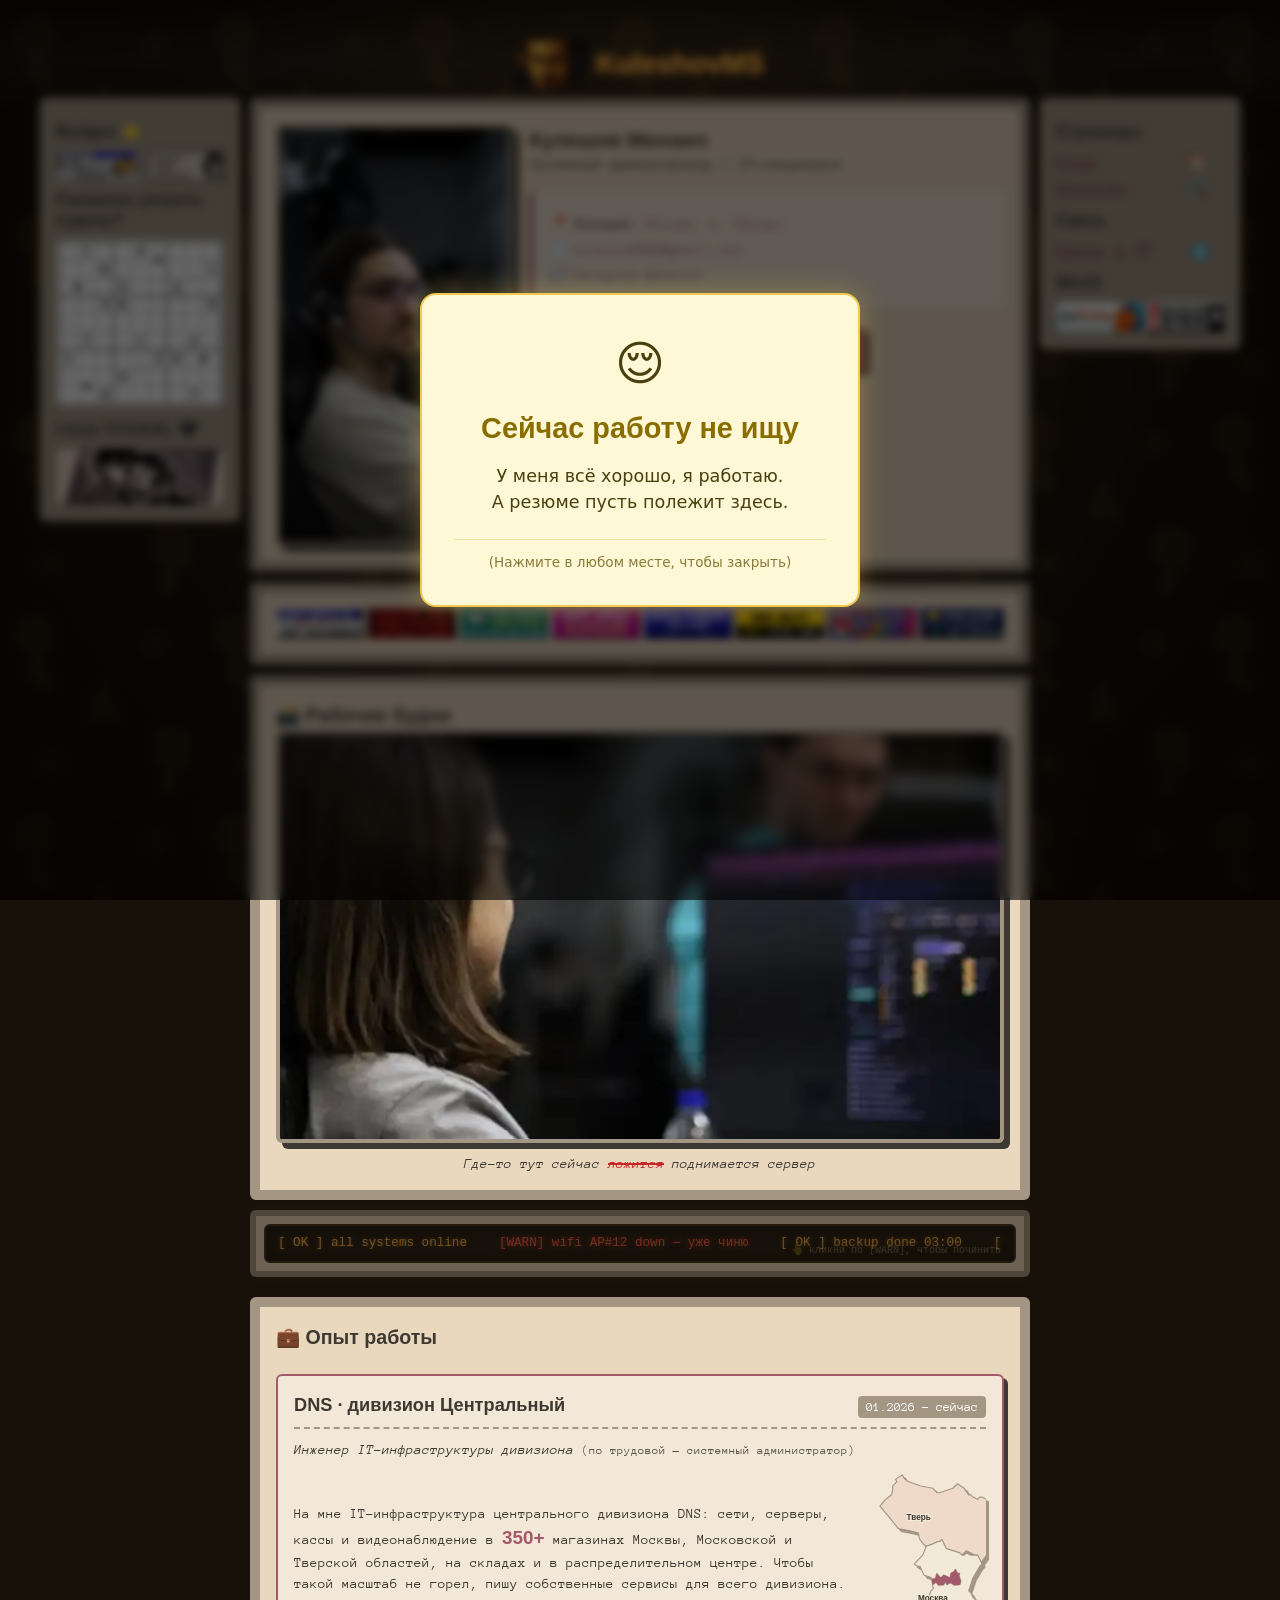
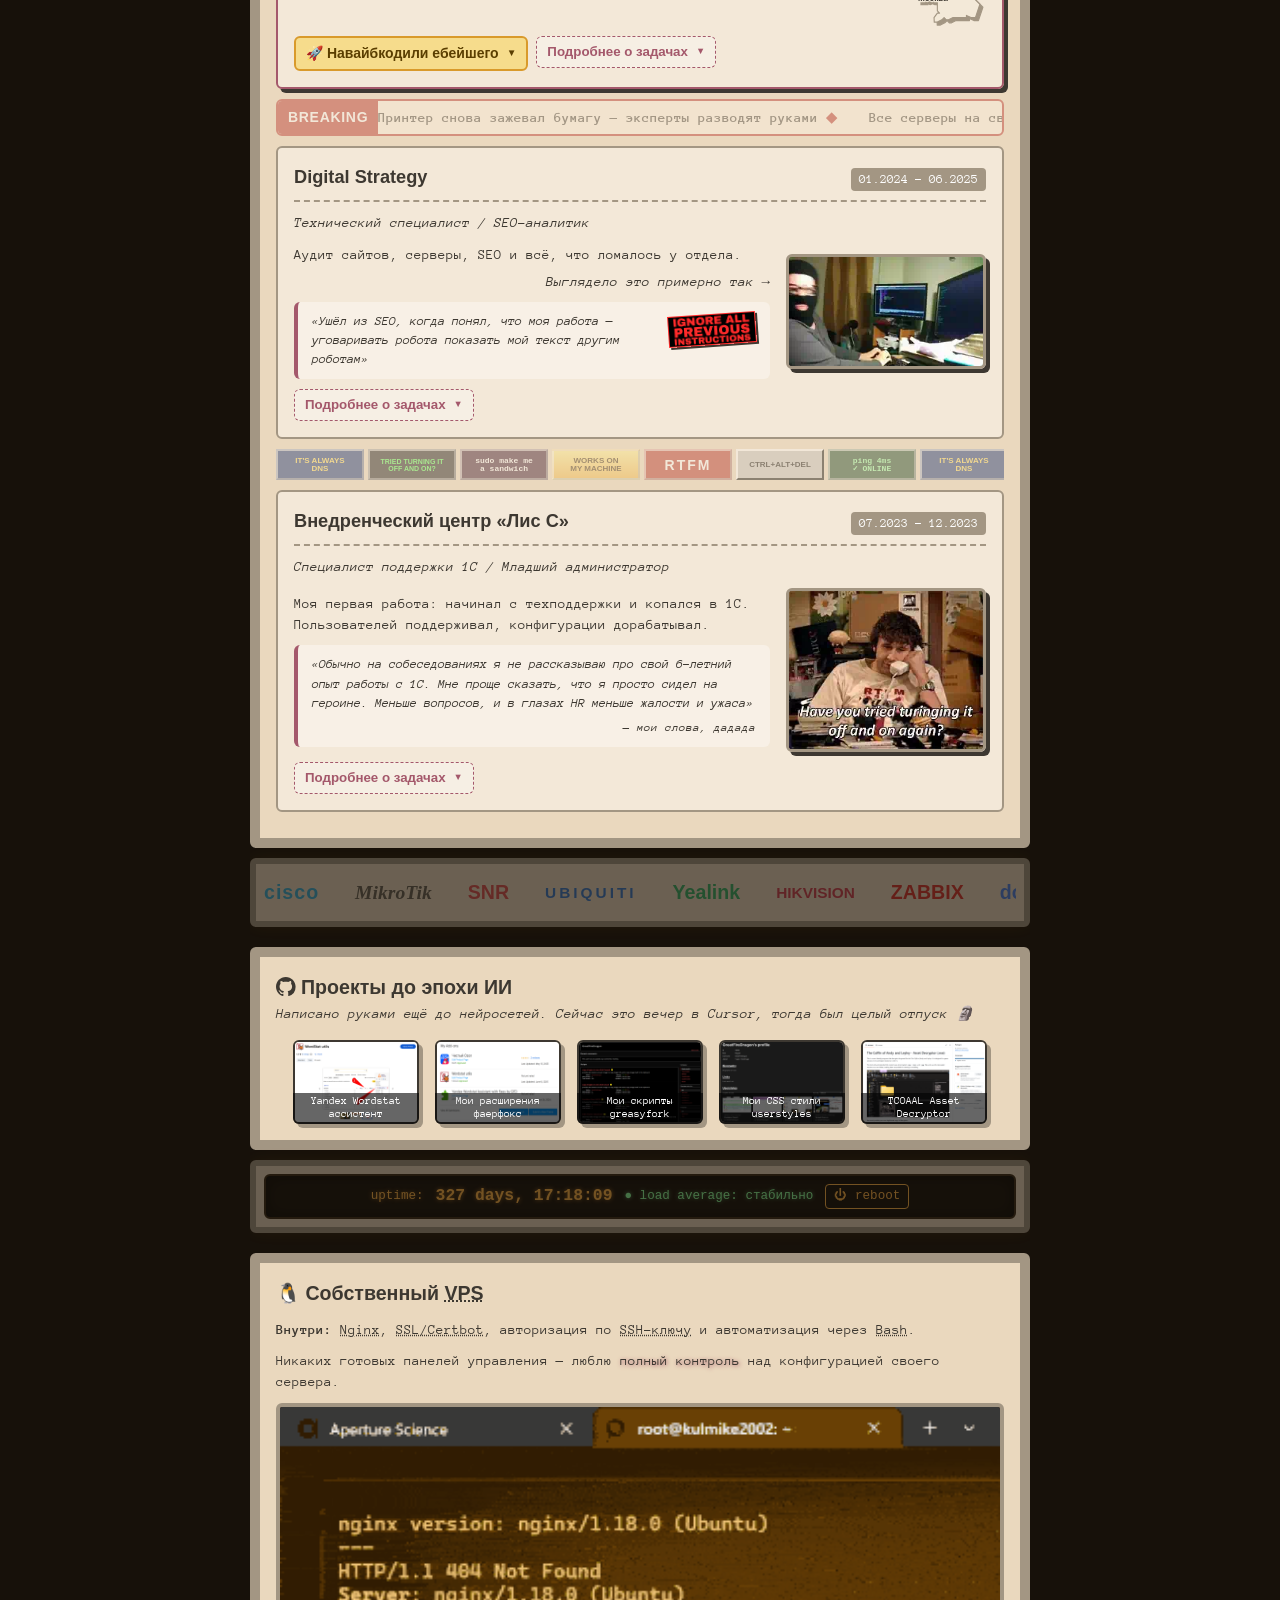
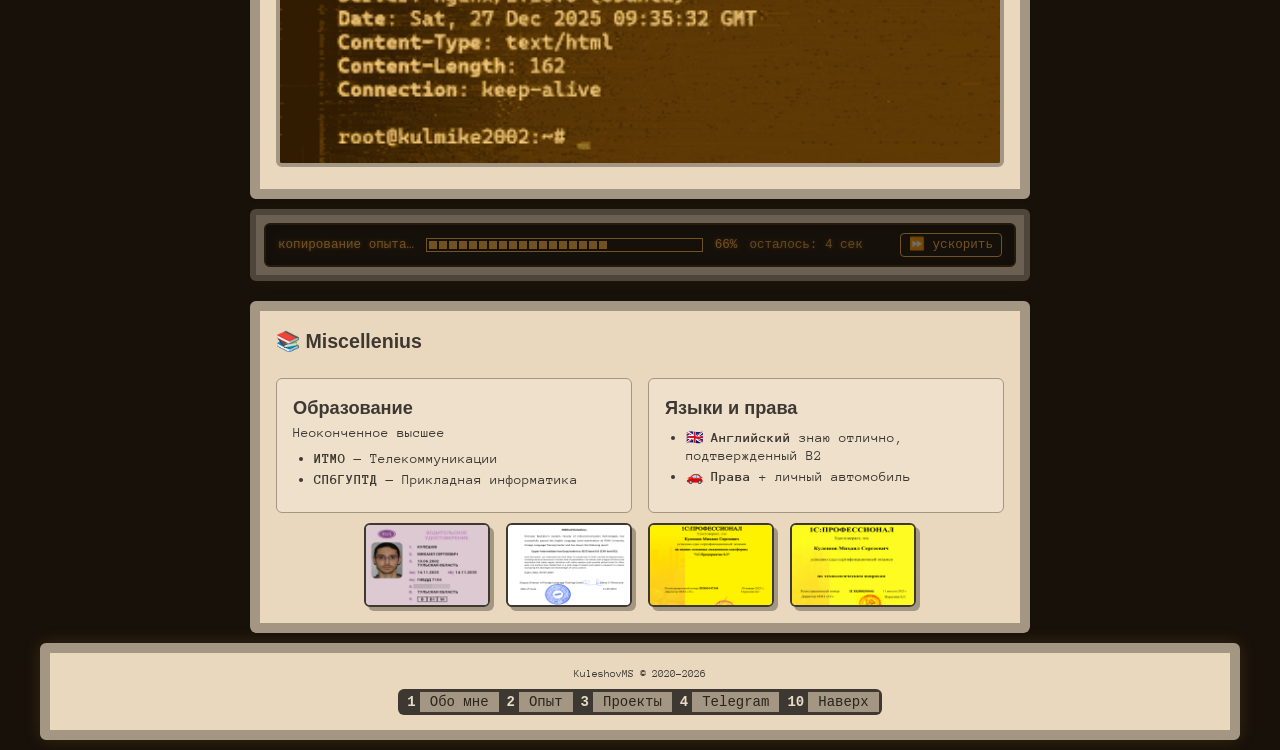
==== commit 6eade084: "Опыт: картинка 1С приближена к «Блокировке работы пользователей», гифка VPS — к строке с вводом Grea" ====
--- a/index.html
+++ b/index.html
@@ -648,7 +648,7 @@
                   </li>
                   <li>
                     🌐 <b>Серверная часть:</b> ставил SSL и настраивал Nginx на VPS. Зелёный замочек сам себя не поставит.
-                    <div class="task-frame" style="--pos: 15% 88%"><img style="background-image: url([data-uri])" class="task-pic lqip-bg" src="/about/images/vps.gif" alt="Nginx в терминале" loading="lazy" /></div>
+                    <div class="task-frame" style="--pos: 5% 100%; --zoom: 1.35"><img style="background-image: url([data-uri])" class="task-pic lqip-bg" src="/about/images/vps.gif" alt="Nginx в терминале" loading="lazy" /></div>
                   </li>
                   <li>
                     🔎 <b>SEO-анализ:</b> выяснял, почему сайт живёт на 10-й странице выдачи, и объяснял разработчикам, что починить.
@@ -700,7 +700,7 @@
                 <ul>
                   <li>
                     💾 <b>Администрирование 1С:</b> бэкапы, восстановление, обновления. Главное правило: сначала бэкап, потом героизм.
-                    <div class="task-frame" style="--pos: 92% 78%; --zoom: 1.45"><img style="background-image: url([data-uri])" class="task-pic lqip-bg" src="/images/work/1c-users.webp" alt="1С: активные пользователи и блокировка работы" loading="lazy" /></div>
+                    <div class="task-frame" style="--pos: 76% 65%; --zoom: 1.6"><img style="background-image: url([data-uri])" class="task-pic lqip-bg" src="/images/work/1c-users.webp" alt="1С: активные пользователи и блокировка работы" loading="lazy" /></div>
                   </li>
                   <li>
                     🛠️ <b>Доработка конфигураций:</b> чинил ошибки и дописывал новое в конфигураторе 1С. Да, в том самом жёлтом.
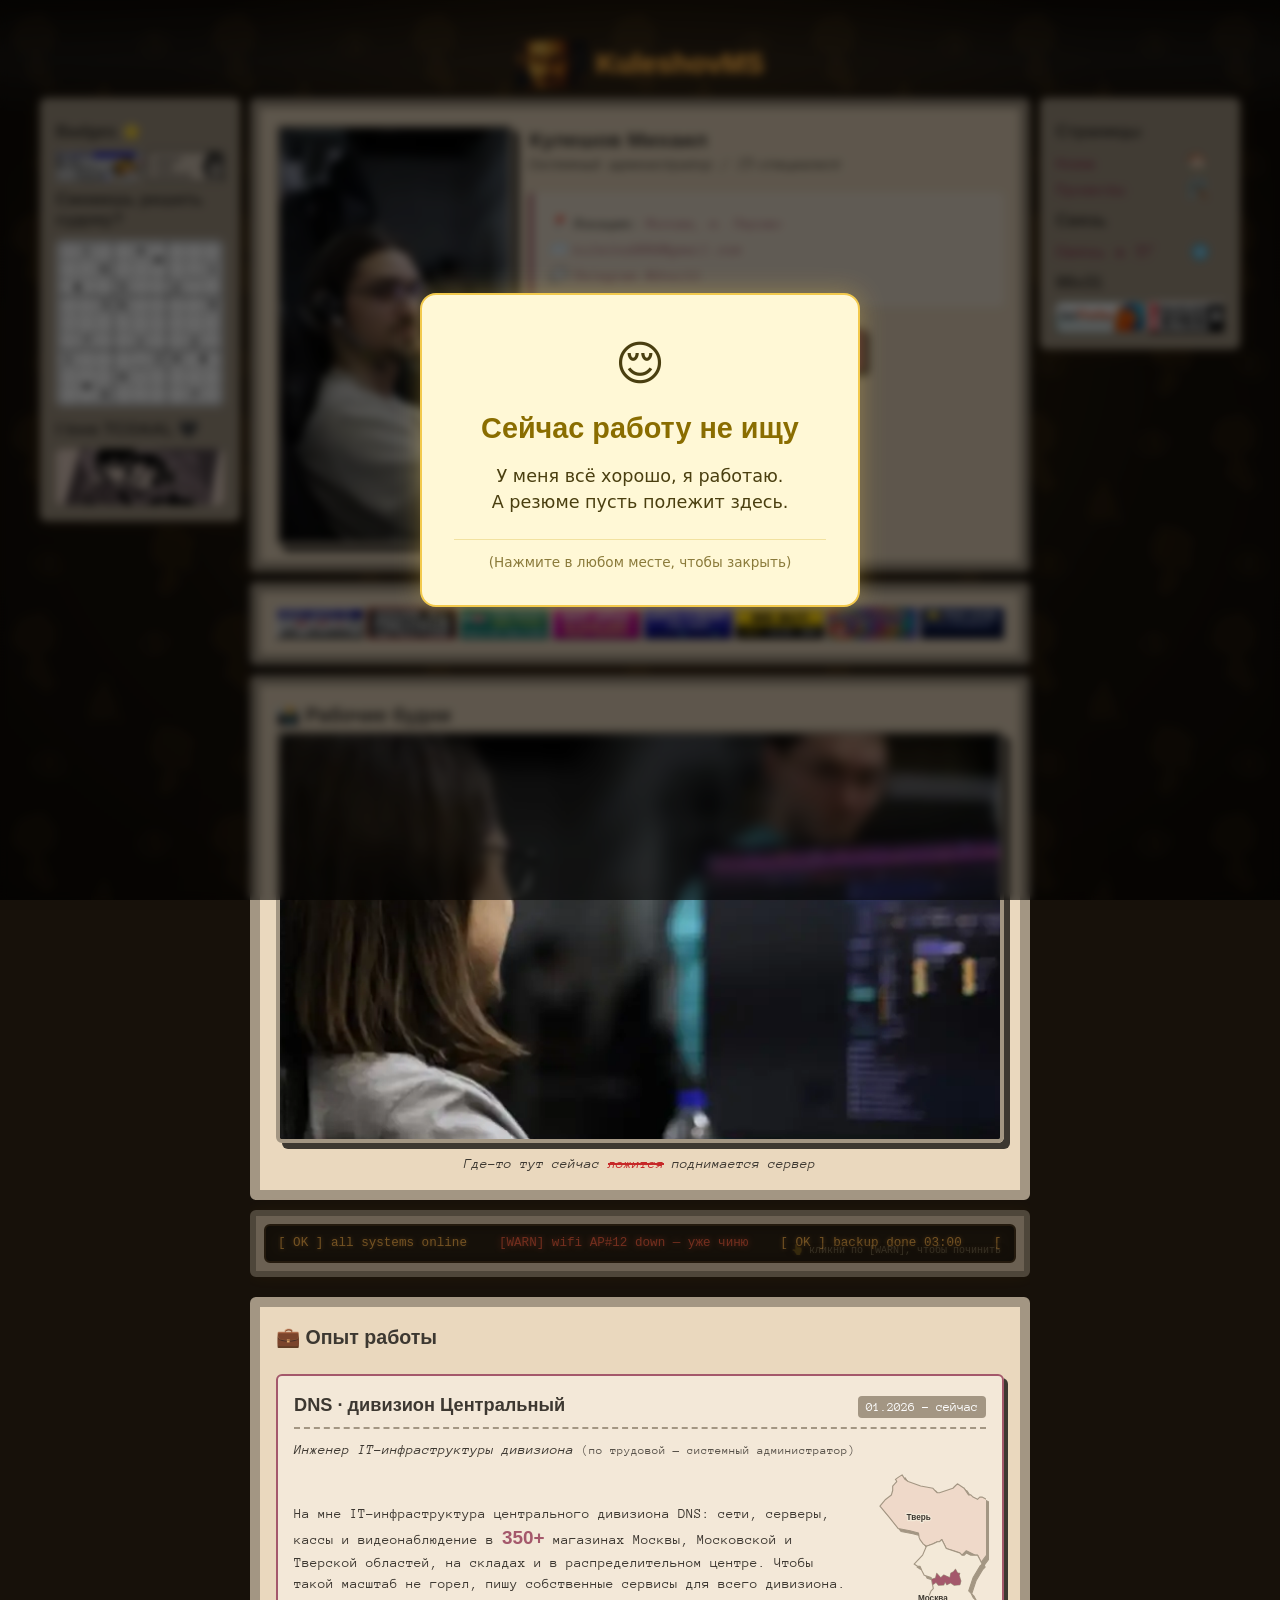
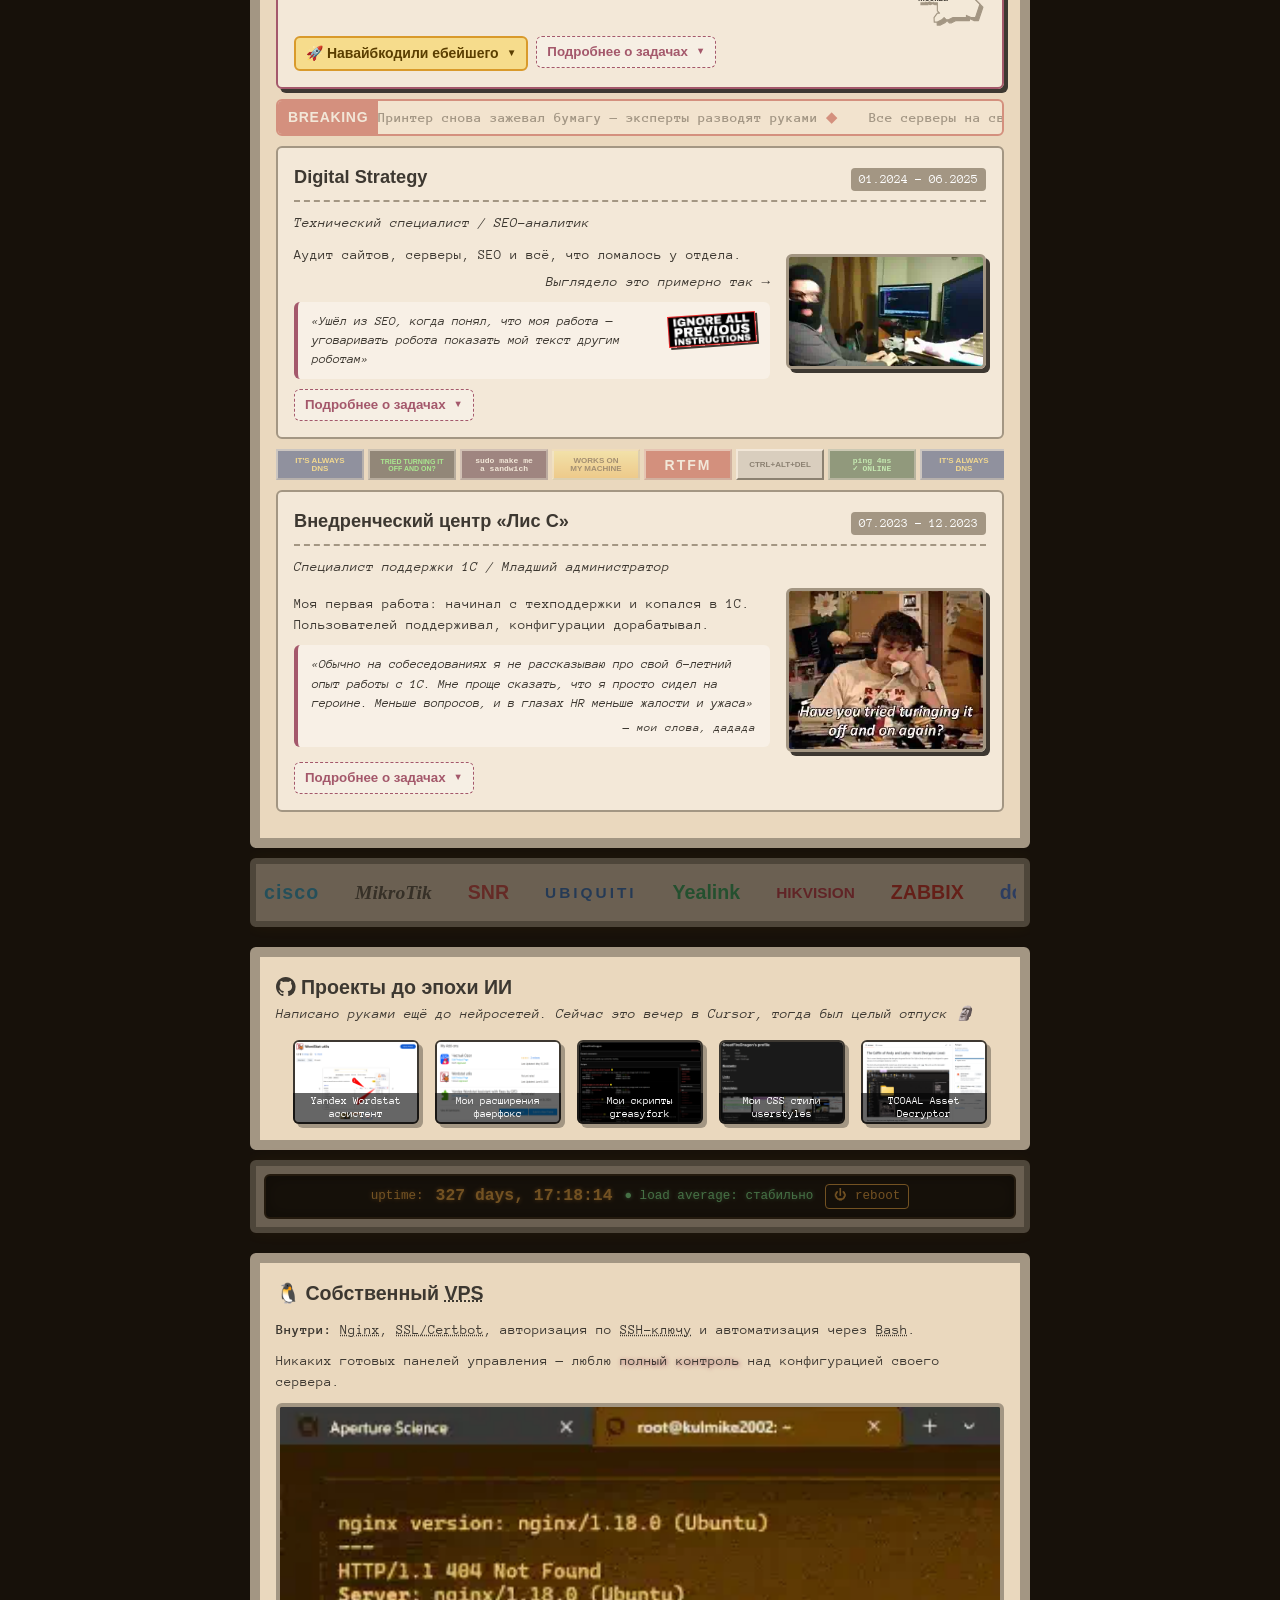
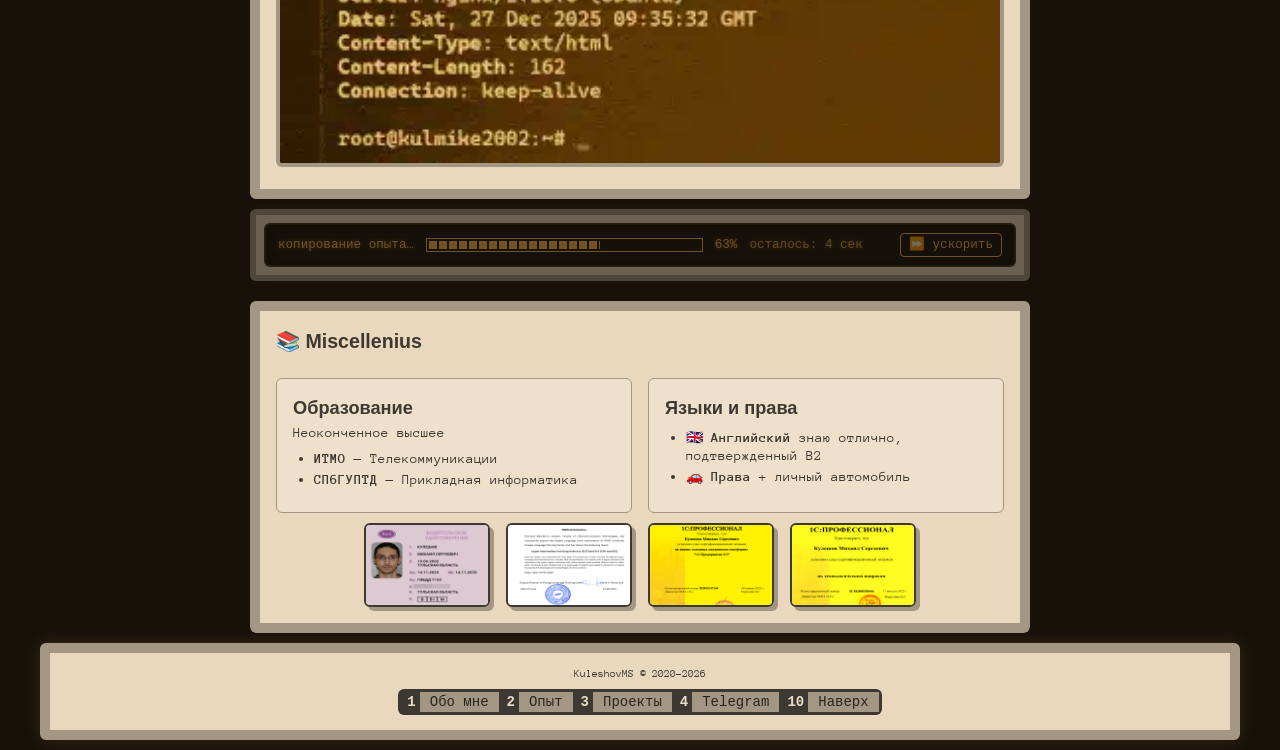
==== commit 28c1b169: "Ускорение: 88x31 и гифки ужаты в webp (−1,3 МБ), кэш на 30 дней для картинок и шрифтов, alt у картин" ====
--- a/index.html
+++ b/index.html
@@ -34,7 +34,7 @@
     />
     <link
       rel="preload"
-      href="/Layout/sidebar.html?v=21"
+      href="/Layout/sidebar.html?v=22"
       as="fetch"
       crossorigin="anonymous"
       fetchpriority="high"
@@ -325,40 +325,40 @@
         <!-- =============================================== -->
         <section id="ai-badges">
           <marquee class="img88x31">
-            <img src="/images/88x31/ai/allow.gif" title="Agent wants to: rm -rf ~/" alt="Agent wants to rm -rf" loading="lazy" />
-            <img src="/images/88x31/ai/ignore.gif"
+            <img src="/images/88x31/ai/allow.webp" title="Agent wants to: rm -rf ~/" alt="Agent wants to rm -rf" loading="lazy" />
+            <img src="/images/88x31/ai/ignore.webp"
                       loading="lazy"
                       decoding="async" title="Ignore all previous instructions" alt="Ignore all previous instructions" loading="lazy" />
-            <img src="/images/88x31/ai/injection.gif" title="Free prompt injections" alt="Free prompt injections" loading="lazy" />
-            <img src="/images/88x31/ai/hotgpus.gif" title="Hot GPUs in your area" alt="Hot GPUs in your area" loading="lazy" />
-            <img src="/images/88x31/ai/coreweave.gif" title="GPUs 4 rent" alt="GPUs 4 rent" loading="lazy" />
-            <img src="/images/88x31/ai/webuy.gif" title="We buy gold, silver, DDR5" alt="We buy gold, silver, DDR5" loading="lazy" />
-            <img src="/images/88x31/ai/hallucinating.gif" title="Hallucinating since 2022" alt="Hallucinating since 2022" loading="lazy" />
-            <img src="/images/88x31/ai/phd.gif" title="PhD-level" alt="PhD-level" loading="lazy" />
-            <img src="/images/88x31/ai/thinking.gif" title="Thought for 47 seconds" alt="Thought for 47 seconds" loading="lazy" />
-            <img src="/images/88x31/ai/moat.gif" title="Our moat: a .md file" alt="Our moat: a .md file" loading="lazy" />
-            <img src="/images/88x31/ai/wrapper.gif" title="Not a wrapper" alt="Not a wrapper" loading="lazy" />
-            <img src="/images/88x31/ai/yc.gif" title="AI for AI for AI" alt="AI for AI for AI" loading="lazy" />
-            <img src="/images/88x31/ai/vibecard.gif" title="Vibe now, pay later" alt="Vibe now, pay later" loading="lazy" />
-            <img src="/images/88x31/ai/slots.gif"
+            <img src="/images/88x31/ai/injection.webp" title="Free prompt injections" alt="Free prompt injections" loading="lazy" />
+            <img src="/images/88x31/ai/hotgpus.webp" title="Hot GPUs in your area" alt="Hot GPUs in your area" loading="lazy" />
+            <img src="/images/88x31/ai/coreweave.webp" title="GPUs 4 rent" alt="GPUs 4 rent" loading="lazy" />
+            <img src="/images/88x31/ai/webuy.webp" title="We buy gold, silver, DDR5" alt="We buy gold, silver, DDR5" loading="lazy" />
+            <img src="/images/88x31/ai/hallucinating.webp" title="Hallucinating since 2022" alt="Hallucinating since 2022" loading="lazy" />
+            <img src="/images/88x31/ai/phd.webp" title="PhD-level" alt="PhD-level" loading="lazy" />
+            <img src="/images/88x31/ai/thinking.webp" title="Thought for 47 seconds" alt="Thought for 47 seconds" loading="lazy" />
+            <img src="/images/88x31/ai/moat.webp" title="Our moat: a .md file" alt="Our moat: a .md file" loading="lazy" />
+            <img src="/images/88x31/ai/wrapper.webp" title="Not a wrapper" alt="Not a wrapper" loading="lazy" />
+            <img src="/images/88x31/ai/yc.webp" title="AI for AI for AI" alt="AI for AI for AI" loading="lazy" />
+            <img src="/images/88x31/ai/vibecard.webp" title="Vibe now, pay later" alt="Vibe now, pay later" loading="lazy" />
+            <img src="/images/88x31/ai/slots.webp"
                       loading="lazy"
                       decoding="async" title="One more prompt" alt="One more prompt" loading="lazy" />
-            <img src="/images/88x31/ai/vibes.gif" title="Secured by vibes" alt="Secured by vibes" loading="lazy" />
-            <img src="/images/88x31/ai/claude.gif" title="You're absolutely right!" alt="You're absolutely right!" loading="lazy" />
-            <img src="/images/88x31/ai/grok.gif" title="@grok is this true?" alt="@grok is this true?" loading="lazy" />
-            <img src="/images/88x31/ai/nametag.gif" title="Hello, my name is Claude" alt="Hello, my name is Claude" loading="lazy" />
-            <img src="/images/88x31/ai/pelican.gif" title="State of the art benchmark" alt="State of the art benchmark" loading="lazy" />
-            <img src="/images/88x31/ai/musegym.gif" title="Muse open weights" alt="Muse open weights" loading="lazy" />
-            <img src="/images/88x31/ai/skillmd.gif" title="Skill.md issue" alt="Skill.md issue" loading="lazy" />
-            <img src="/images/88x31/ai/riskfactors.gif" title="Risk factors: may end humanity" alt="Risk factors: may end humanity" loading="lazy" />
-            <img src="/images/88x31/ai/sharpie.gif" title="Artificial super intelligence" alt="Artificial super intelligence" loading="lazy" />
-            <img src="/images/88x31/ai/thinkdiff.gif" title="Think different" alt="Think different" loading="lazy" />
-            <img src="/images/88x31/ai/deprecated.gif" title="My girlfriend deprecated" alt="My girlfriend deprecated" loading="lazy" />
-            <img src="/images/88x31/ai/vows.gif" title="Our wedding vows" alt="Our wedding vows" loading="lazy" />
-            <img src="/images/88x31/ai/emdash.gif" title="100% organic em dashes" alt="100% organic em dashes" loading="lazy" />
-            <img src="/images/88x31/ai/smile.gif" title="Smile! You're training data" alt="Smile! You're training data" loading="lazy" />
-            <img src="/images/88x31/ai/robots.gif" title="robots.txt" alt="robots.txt" loading="lazy" />
-            <img src="/images/88x31/ai/arcade.gif" title="Insert $200 to continue" alt="Insert $200 to continue" loading="lazy" />
+            <img src="/images/88x31/ai/vibes.webp" title="Secured by vibes" alt="Secured by vibes" loading="lazy" />
+            <img src="/images/88x31/ai/claude.webp" title="You're absolutely right!" alt="You're absolutely right!" loading="lazy" />
+            <img src="/images/88x31/ai/grok.webp" title="@grok is this true?" alt="@grok is this true?" loading="lazy" />
+            <img src="/images/88x31/ai/nametag.webp" title="Hello, my name is Claude" alt="Hello, my name is Claude" loading="lazy" />
+            <img src="/images/88x31/ai/pelican.webp" title="State of the art benchmark" alt="State of the art benchmark" loading="lazy" />
+            <img src="/images/88x31/ai/musegym.webp" title="Muse open weights" alt="Muse open weights" loading="lazy" />
+            <img src="/images/88x31/ai/skillmd.webp" title="Skill.md issue" alt="Skill.md issue" loading="lazy" />
+            <img src="/images/88x31/ai/riskfactors.webp" title="Risk factors: may end humanity" alt="Risk factors: may end humanity" loading="lazy" />
+            <img src="/images/88x31/ai/sharpie.webp" title="Artificial super intelligence" alt="Artificial super intelligence" loading="lazy" />
+            <img src="/images/88x31/ai/thinkdiff.webp" title="Think different" alt="Think different" loading="lazy" />
+            <img src="/images/88x31/ai/deprecated.webp" title="My girlfriend deprecated" alt="My girlfriend deprecated" loading="lazy" />
+            <img src="/images/88x31/ai/vows.webp" title="Our wedding vows" alt="Our wedding vows" loading="lazy" />
+            <img src="/images/88x31/ai/emdash.webp" title="100% organic em dashes" alt="100% organic em dashes" loading="lazy" />
+            <img src="/images/88x31/ai/smile.webp" title="Smile! You're training data" alt="Smile! You're training data" loading="lazy" />
+            <img src="/images/88x31/ai/robots.webp" title="robots.txt" alt="robots.txt" loading="lazy" />
+            <img src="/images/88x31/ai/arcade.webp" title="Insert $200 to continue" alt="Insert $200 to continue" loading="lazy" />
           </marquee>
         </section>
 
@@ -429,7 +429,7 @@
                   <blockquote class="job-quote job-quote-badge mega-quote">
                     <img
                       class="quote-badge"
-                      src="/images/88x31/ai/slots.gif"
+                      src="/images/88x31/ai/slots.webp"
                       alt="One more prompt: ship, ship, bug"
                       title="Ещё один промпт…"
                       width="88"
@@ -617,7 +617,7 @@
                   <blockquote class="job-quote job-quote-badge">
                     <img
                       class="quote-badge"
-                      src="/images/88x31/ai/ignore.gif"
+                      src="/images/88x31/ai/ignore.webp"
                       alt="Ignore all previous instructions"
                       title="Ignore all previous instructions"
                       width="88"
@@ -648,7 +648,7 @@
                   </li>
                   <li>
                     🌐 <b>Серверная часть:</b> ставил SSL и настраивал Nginx на VPS. Зелёный замочек сам себя не поставит.
-                    <div class="task-frame" style="--pos: 5% 100%; --zoom: 1.35"><img style="background-image: url([data-uri])" class="task-pic lqip-bg" src="/about/images/vps.gif" alt="Nginx в терминале" loading="lazy" /></div>
+                    <div class="task-frame" style="--pos: 5% 100%; --zoom: 1.35"><img style="background-image: url([data-uri])" class="task-pic lqip-bg" src="/about/images/vps.webp" alt="Nginx в терминале" loading="lazy" /></div>
                   </li>
                   <li>
                     🔎 <b>SEO-анализ:</b> выяснял, почему сайт живёт на 10-й странице выдачи, и объяснял разработчикам, что починить.
@@ -818,8 +818,8 @@
             над конфигурацией своего сервера.
           </p>
 
-          <img style="background-image: url([data-uri]); width: 100%; aspect-ratio: 2 / 1" class="lqip-bg"
-            src="/about/images/vps.gif"
+          <img style="background-image: url([data-uri]); width: 100%; aspect-ratio: 2 / 1; object-fit: cover" class="lqip-bg"
+            src="/about/images/vps.webp" alt="Терминал моего VPS: nginx отвечает"
             loading="lazy"
             decoding="async"
            
@@ -861,24 +861,24 @@
               target="_blank"
               title="Водительские права"
             >
-              <img style="background-image: url([data-uri])" class="lqip-bg" src="/about/images/licence.png" loading="lazy" />
+              <img style="background-image: url([data-uri])" class="lqip-bg" src="/about/images/licence.png" alt="Водительские права" loading="lazy" />
             </a>
             <a
               href="/about/pdf/EPT.pdf"
               target="_blank"
               title="Уровень B2 английский"
             >
-              <img style="background-image: url([data-uri])" class="lqip-bg" src="/about/images/EPT.png" loading="lazy" />
+              <img style="background-image: url([data-uri])" class="lqip-bg" src="/about/images/EPT.png" alt="Сертификат английского B2" loading="lazy" />
             </a>
             <a href="/about/pdf/1C-1.pdf" target="_blank" title="1C профессионал">
-              <img style="background-image: url([data-uri])" class="lqip-bg" src="/about/images/1C-1.png" loading="lazy" />
+              <img style="background-image: url([data-uri])" class="lqip-bg" src="/about/images/1C-1.png" alt="Сертификат 1С:Профессионал" loading="lazy" />
             </a>
             <a
               href="/about/pdf/1C-2.pdf"
               target="_blank"
               title="1C специалист по технологическим вопросам крупных внедрений"
             >
-              <img style="background-image: url([data-uri])" class="lqip-bg" src="/about/images/1C-2.png" loading="lazy" />
+              <img style="background-image: url([data-uri])" class="lqip-bg" src="/about/images/1C-2.png" alt="Сертификат 1С: специалист по крупным внедрениям" loading="lazy" />
             </a>
           </div>
         </section>
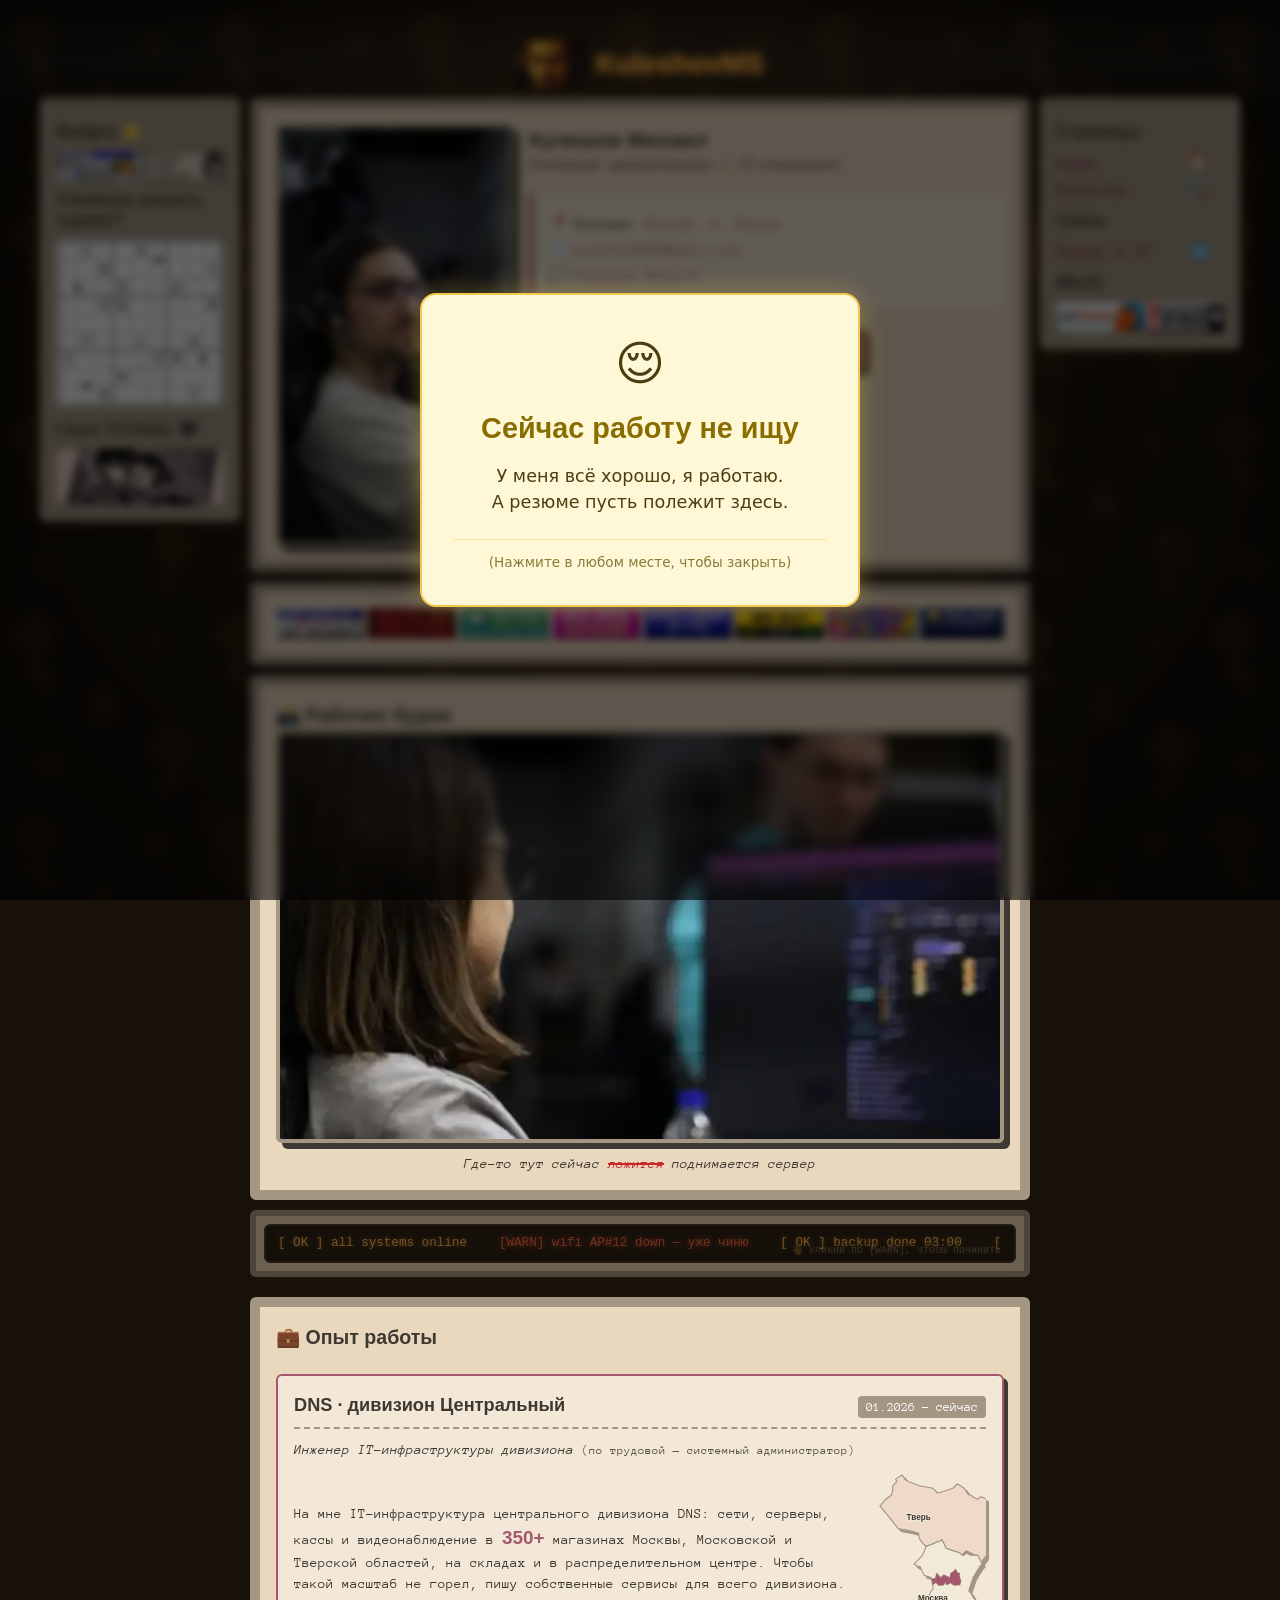
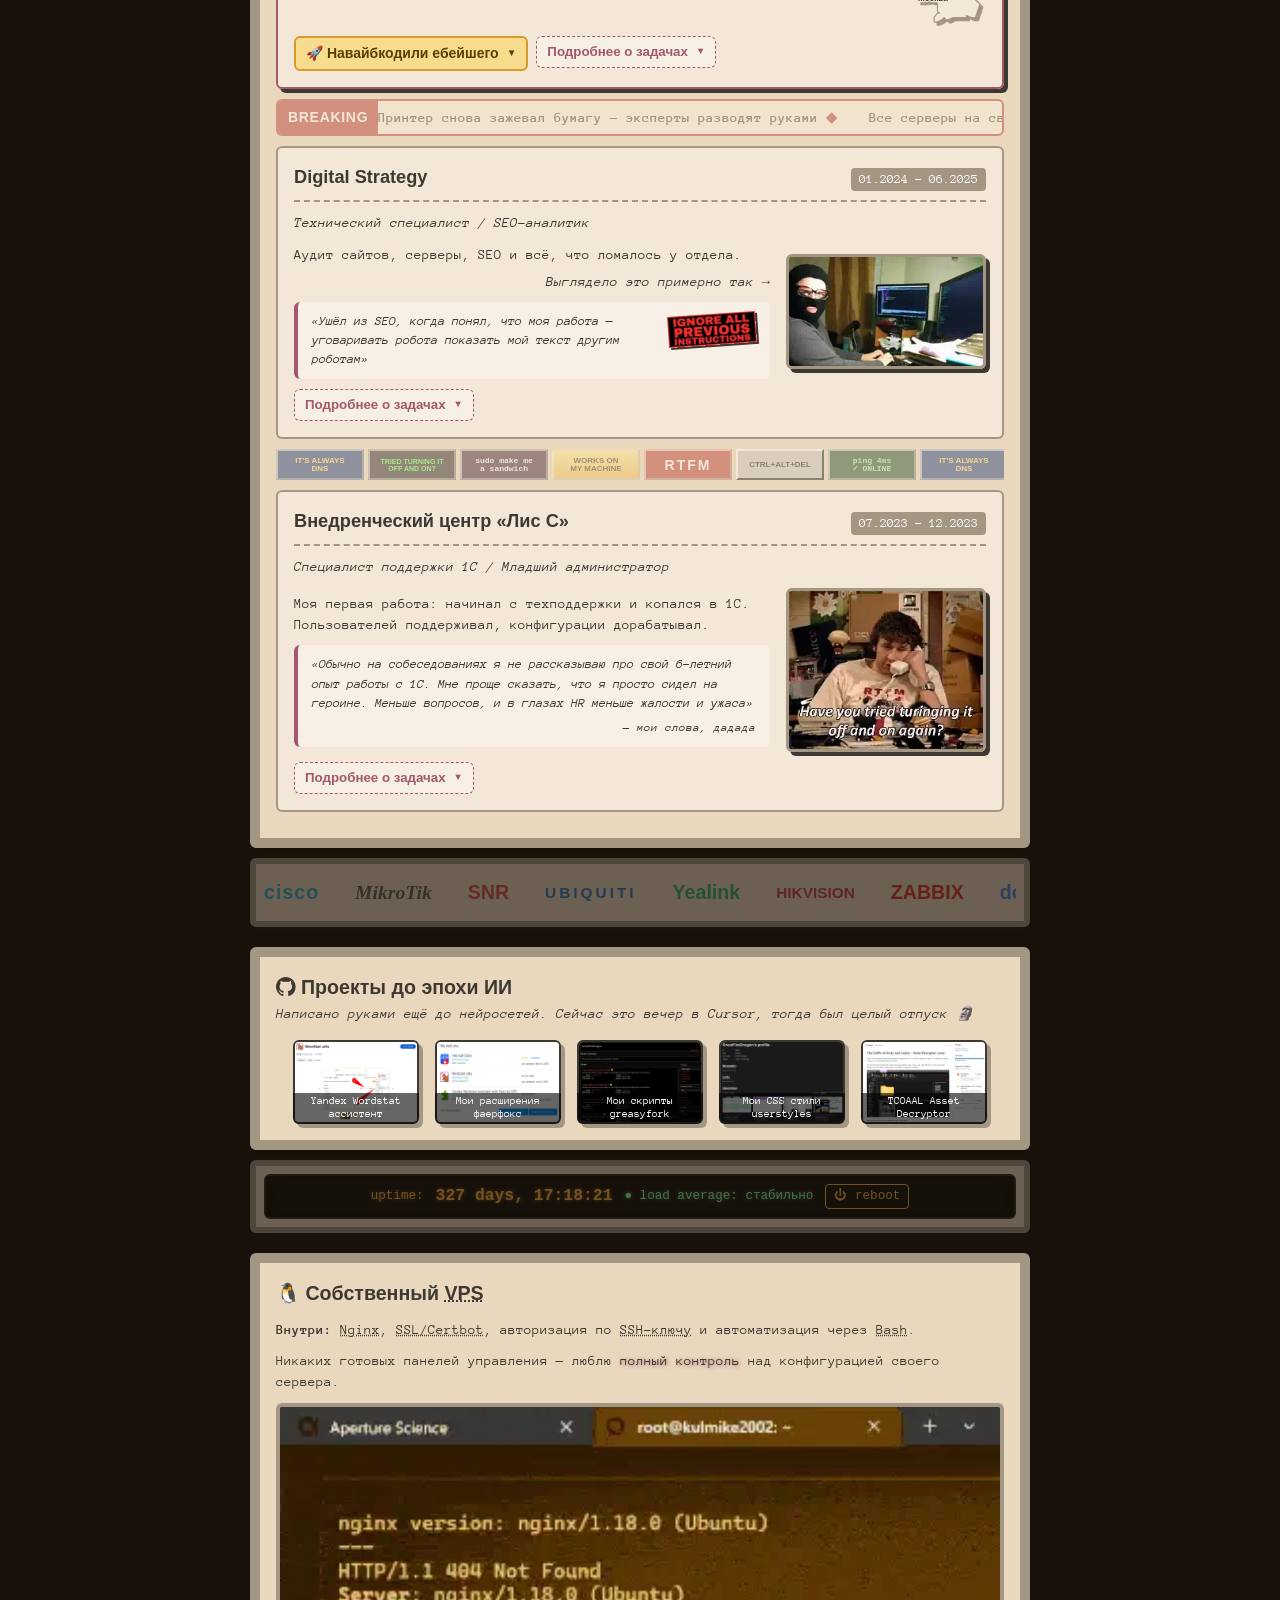
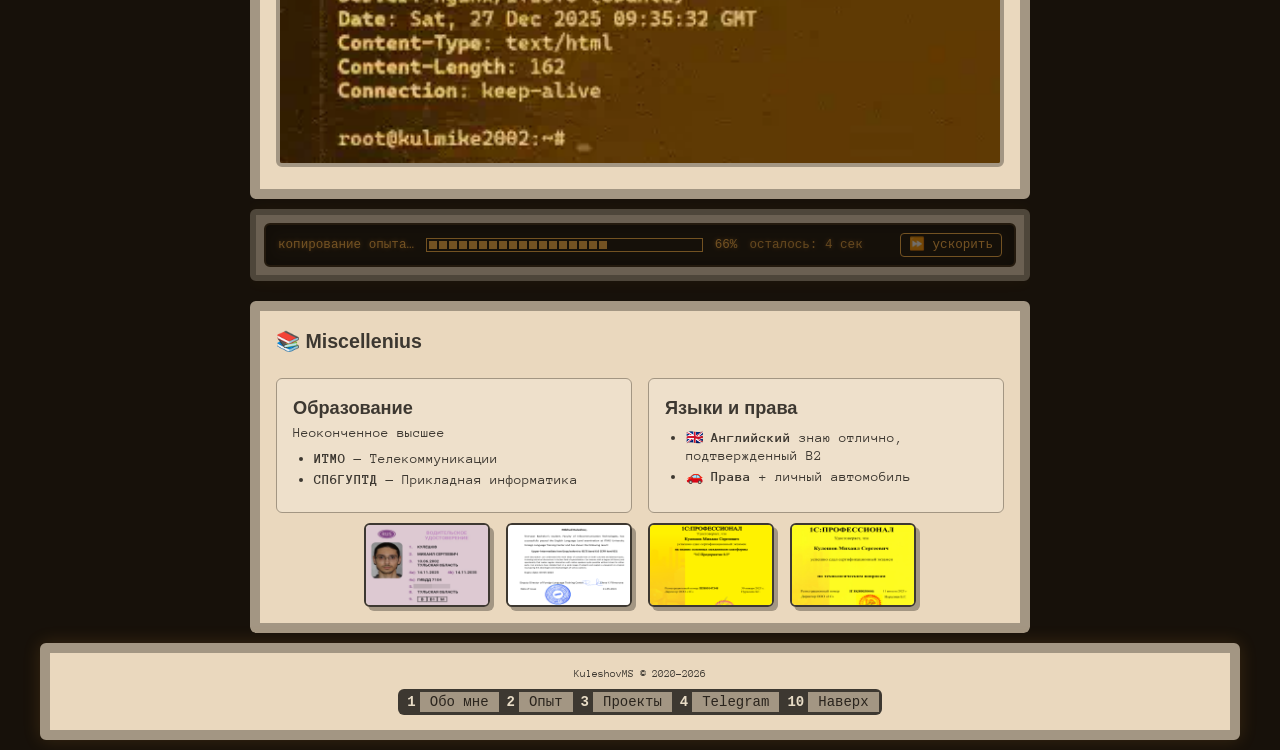
==== commit 4611cc41: "Ускорение: анимации вставок и камеры спят вне экрана, ленты 88x31 грузятся только у экрана и стоят н" ====
--- a/index.html
+++ b/index.html
@@ -40,14 +40,14 @@
       fetchpriority="high"
     />
 
-    <link href="/style.css?v=23" rel="stylesheet" />
+    <link href="/style.css?v=24" rel="stylesheet" />
     <link href="/fonts.css" rel="stylesheet" />
     <link href="/gaps.css?v=2" rel="stylesheet" />
-    <script src="/gaps-variants.js?v=2" defer></script>
-    <script src="/cctv.js?v=3" defer></script>
+    <script src="/gaps-variants.js?v=3" defer></script>
+    <script src="/cctv.js?v=4" defer></script>
     <script src="/gaps-core.js?v=1" defer></script>
     <link href="/crt.css?v=3" rel="stylesheet" />
-    <script src="/layout.js?v=25" defer fetchpriority="high"></script>
+    <script src="/layout.js?v=26" defer fetchpriority="high"></script>
 
     <!-- Additional files: -->
     <link href="/about/index.css?v=23" rel="stylesheet" />
--- a/style.css
+++ b/style.css
@@ -695,3 +695,7 @@
 .ticker88.reverse .ticker88-track {
   animation-direction: reverse;
 }
+
+/* лента 88x31 вне экрана: стоит, пока картинки не подгрузились — серая плашка */
+.ticker88.off .ticker88-track { animation-play-state: paused !important; }
+.ticker88-track img:not([src]) { background: rgba(61, 56, 49, 0.18); }
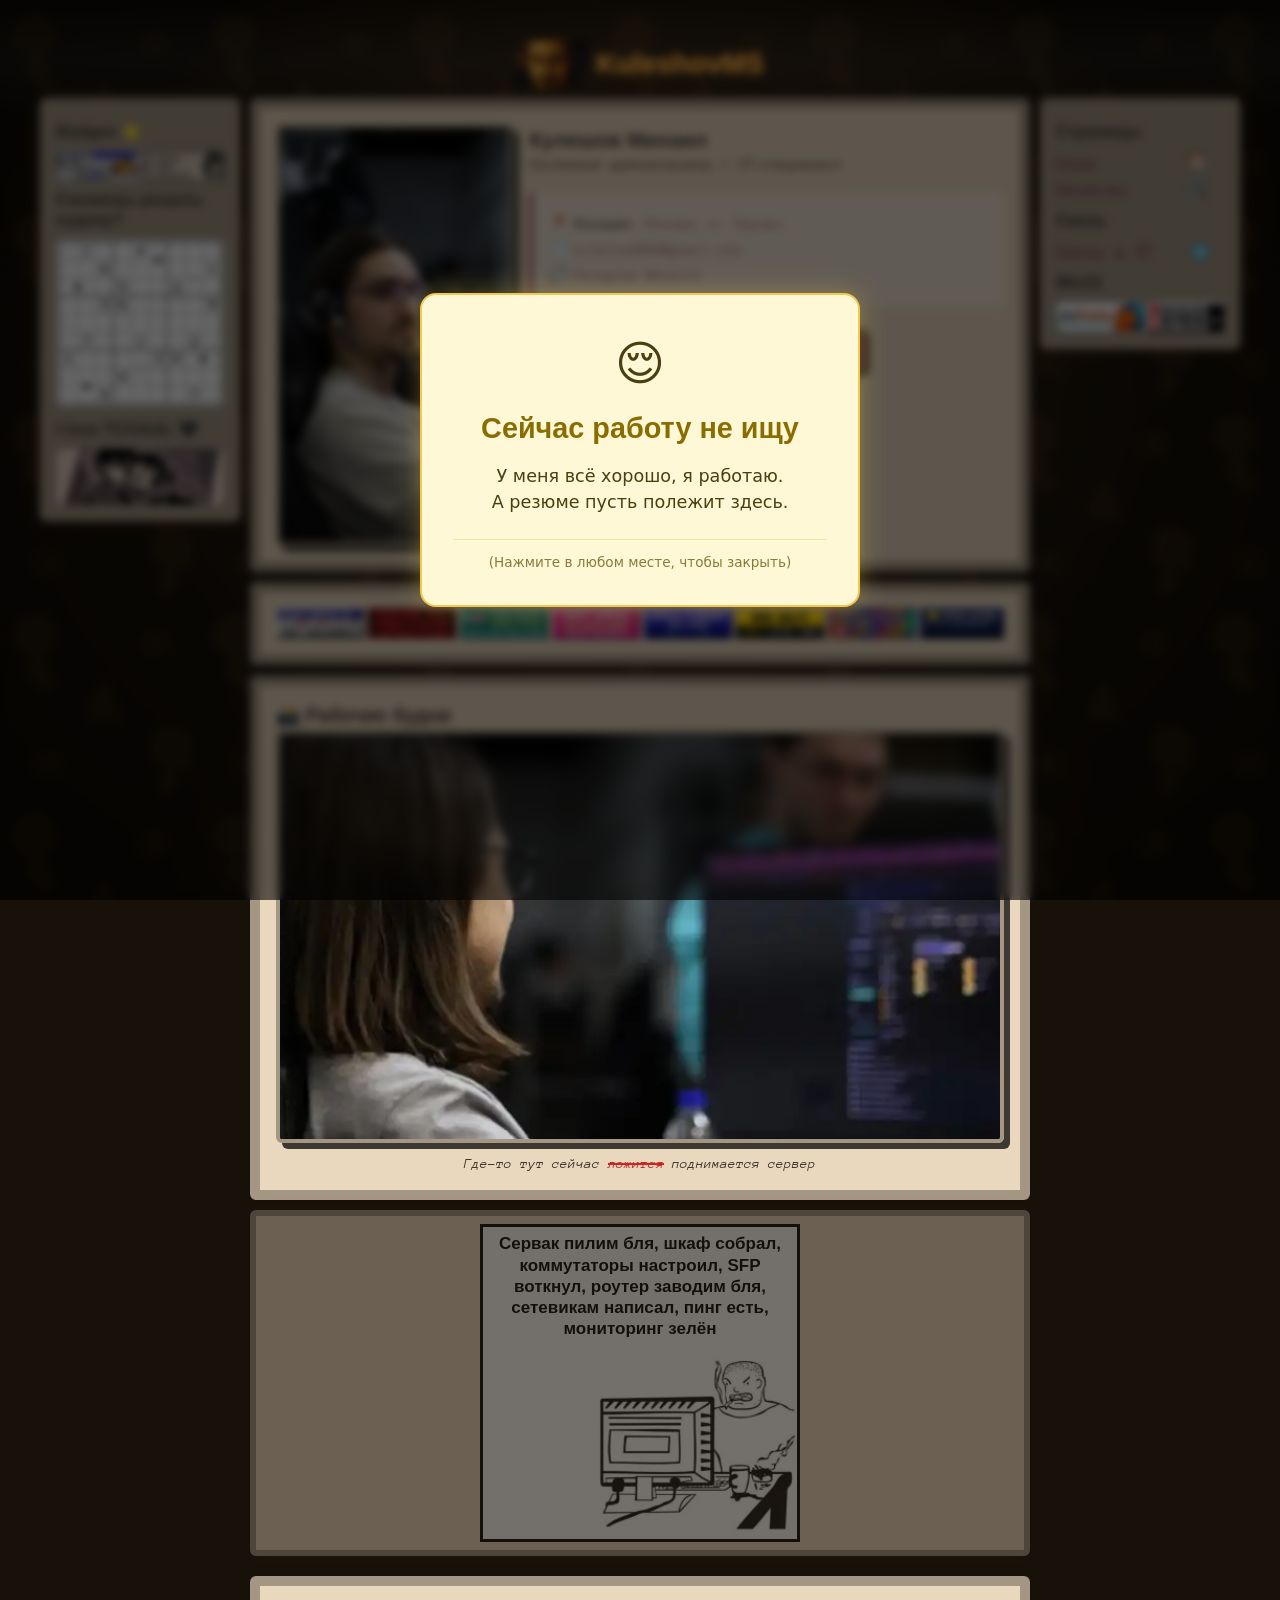
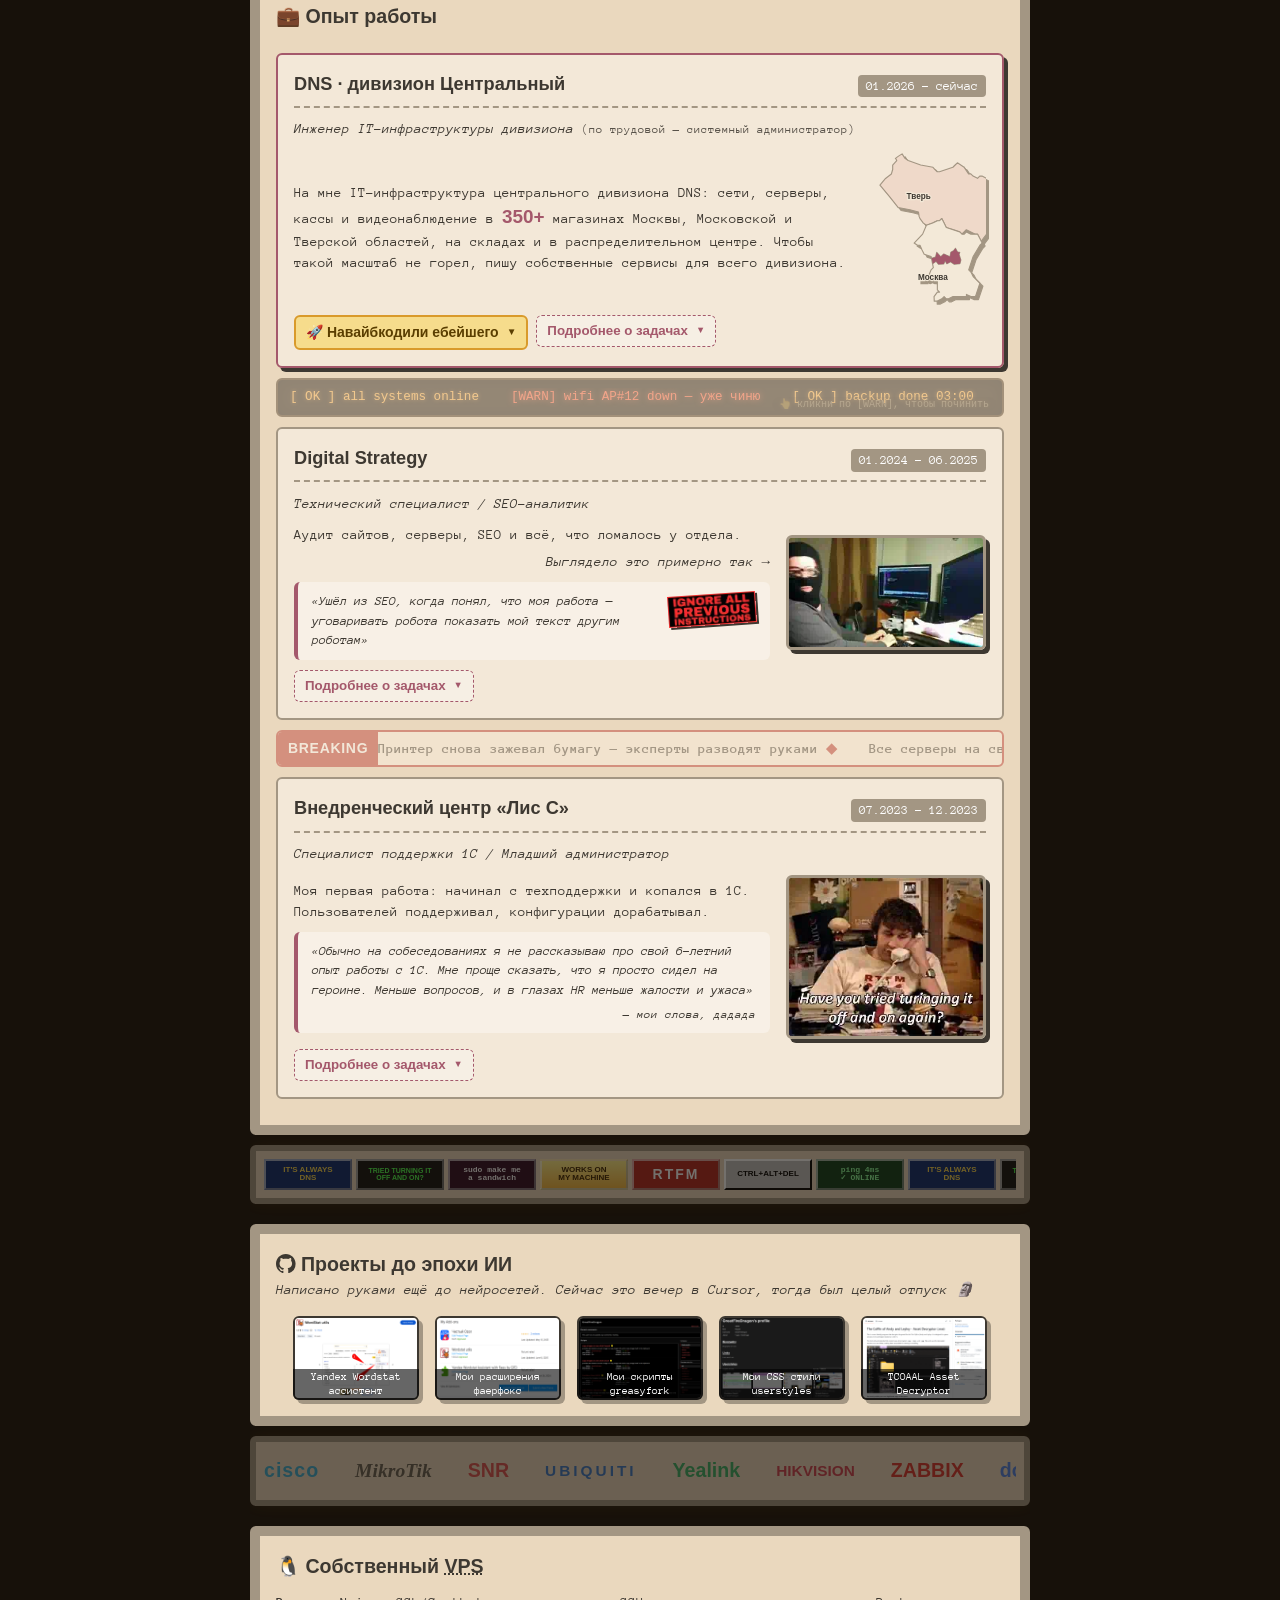
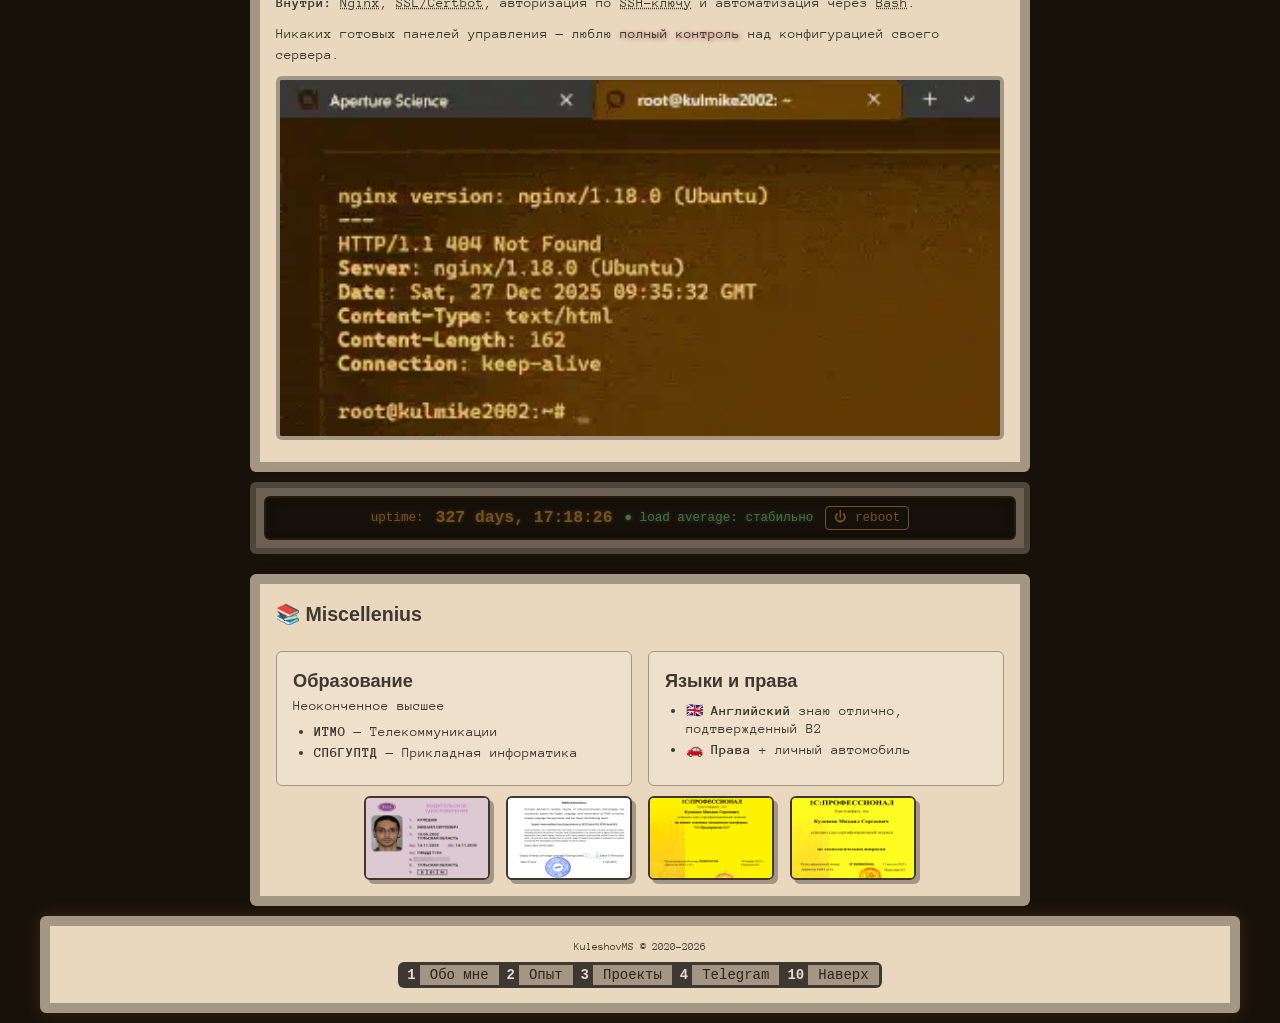
==== commit 971dbc48: "Мем «Так, падажжи» теперь всегда стоит в первой вставке, остальные идут по кругу Co-Authored-By: Cla" ====
--- a/index.html
+++ b/index.html
@@ -45,7 +45,7 @@
     <link href="/gaps.css?v=2" rel="stylesheet" />
     <script src="/gaps-variants.js?v=3" defer></script>
     <script src="/cctv.js?v=4" defer></script>
-    <script src="/gaps-core.js?v=1" defer></script>
+    <script src="/gaps-core.js?v=2" defer></script>
     <link href="/crt.css?v=3" rel="stylesheet" />
     <script src="/layout.js?v=26" defer fetchpriority="high"></script>
 
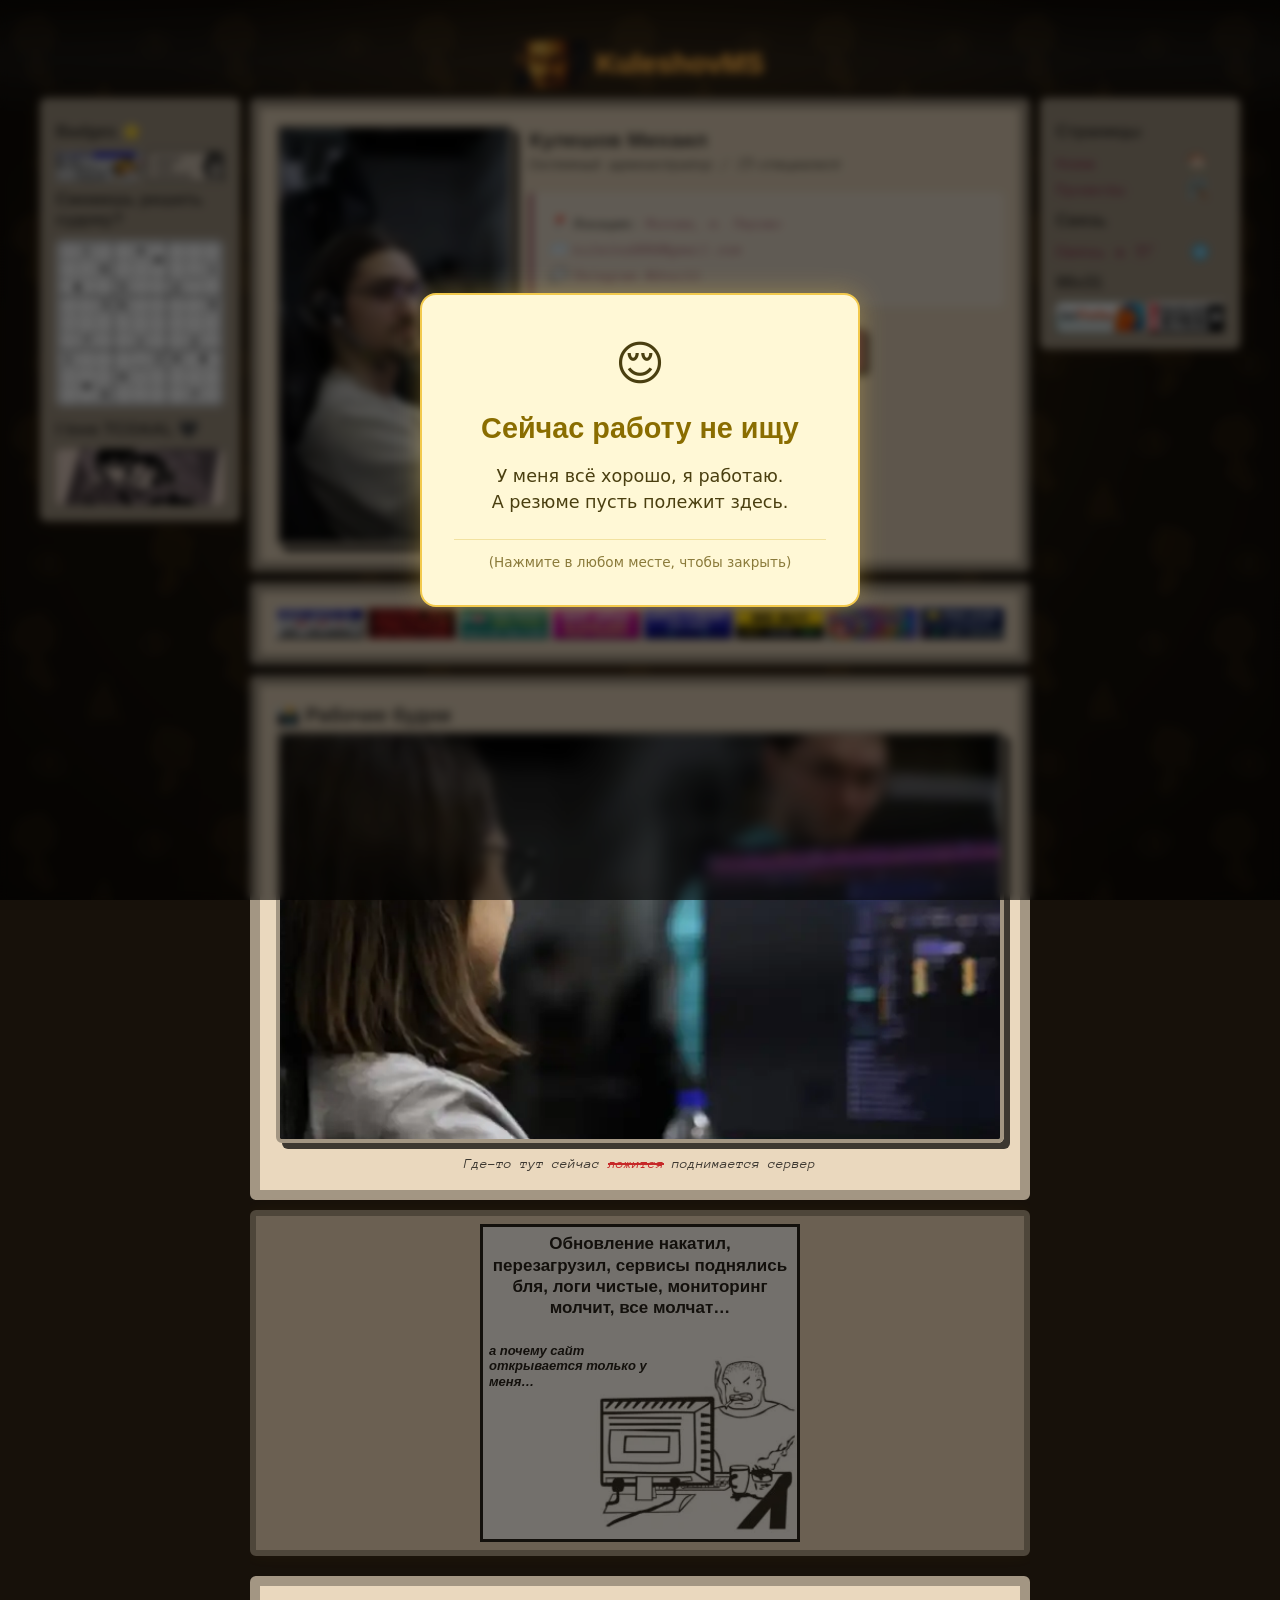
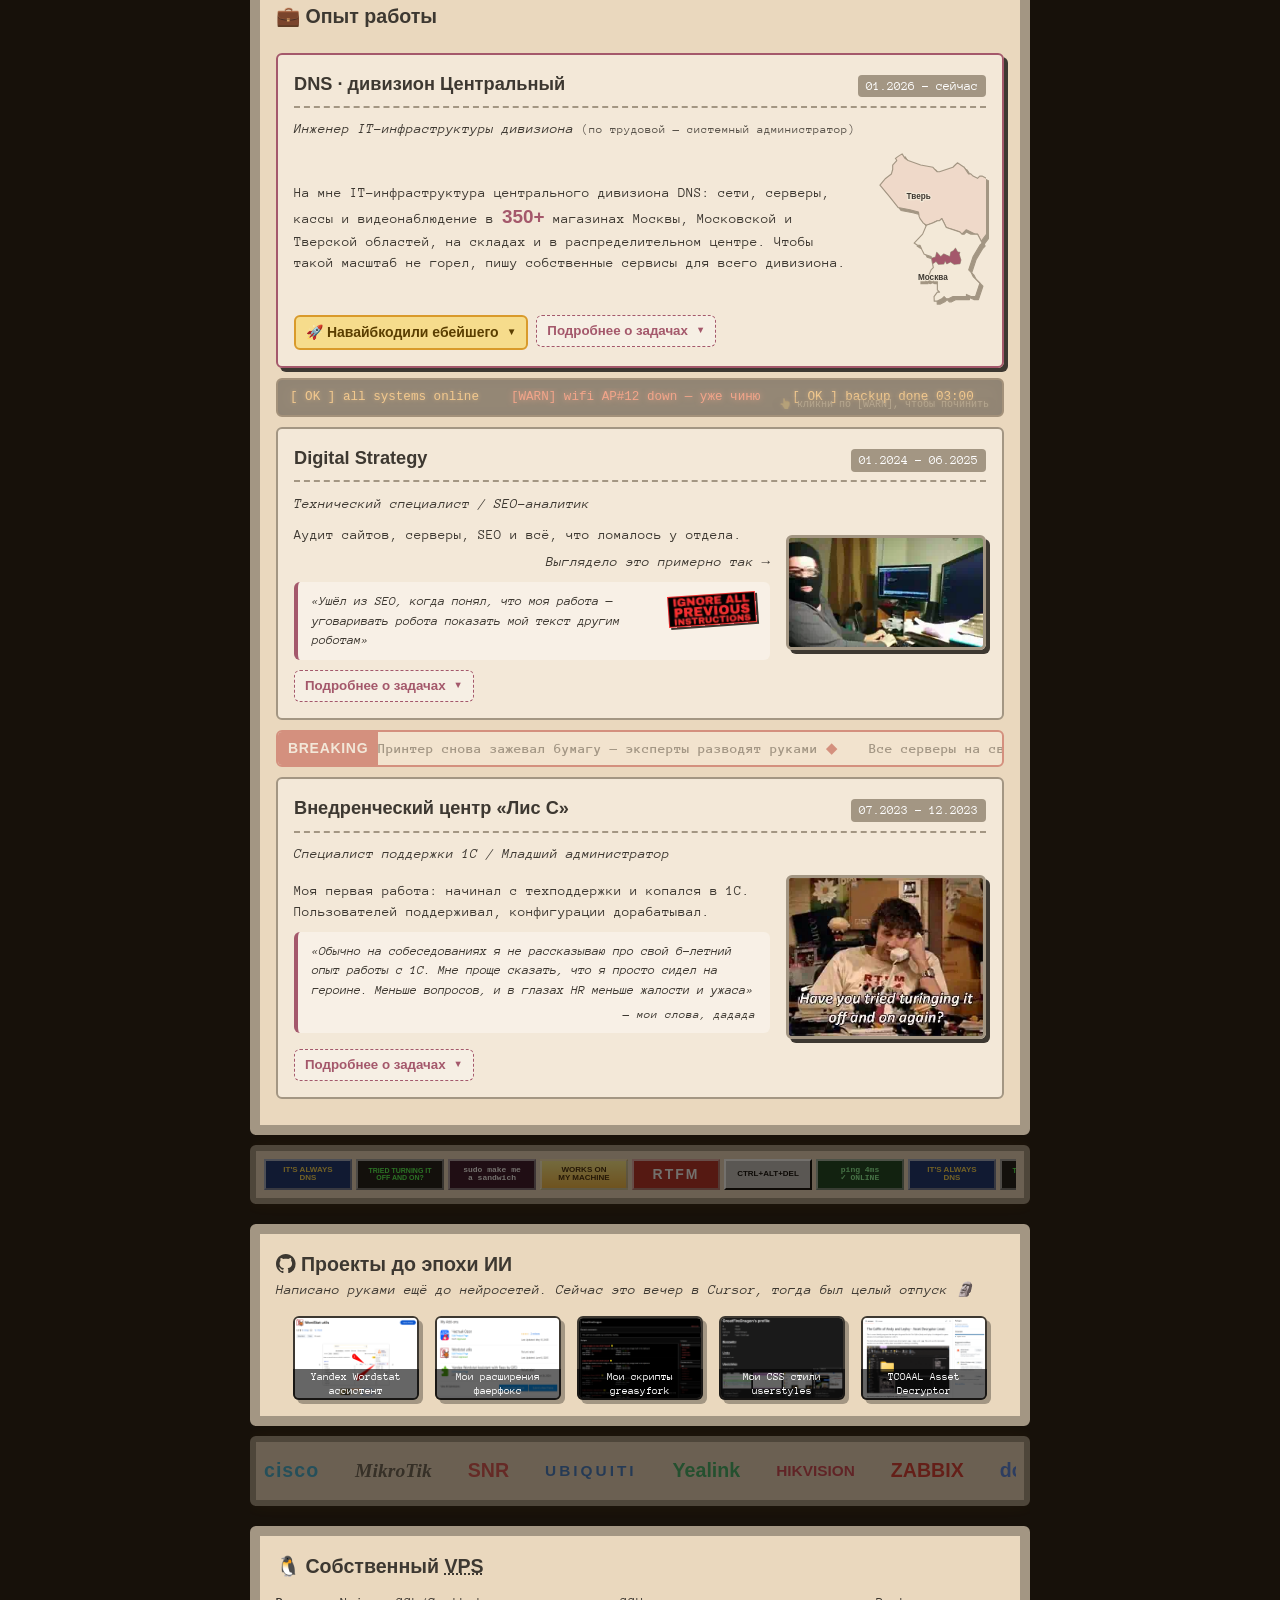
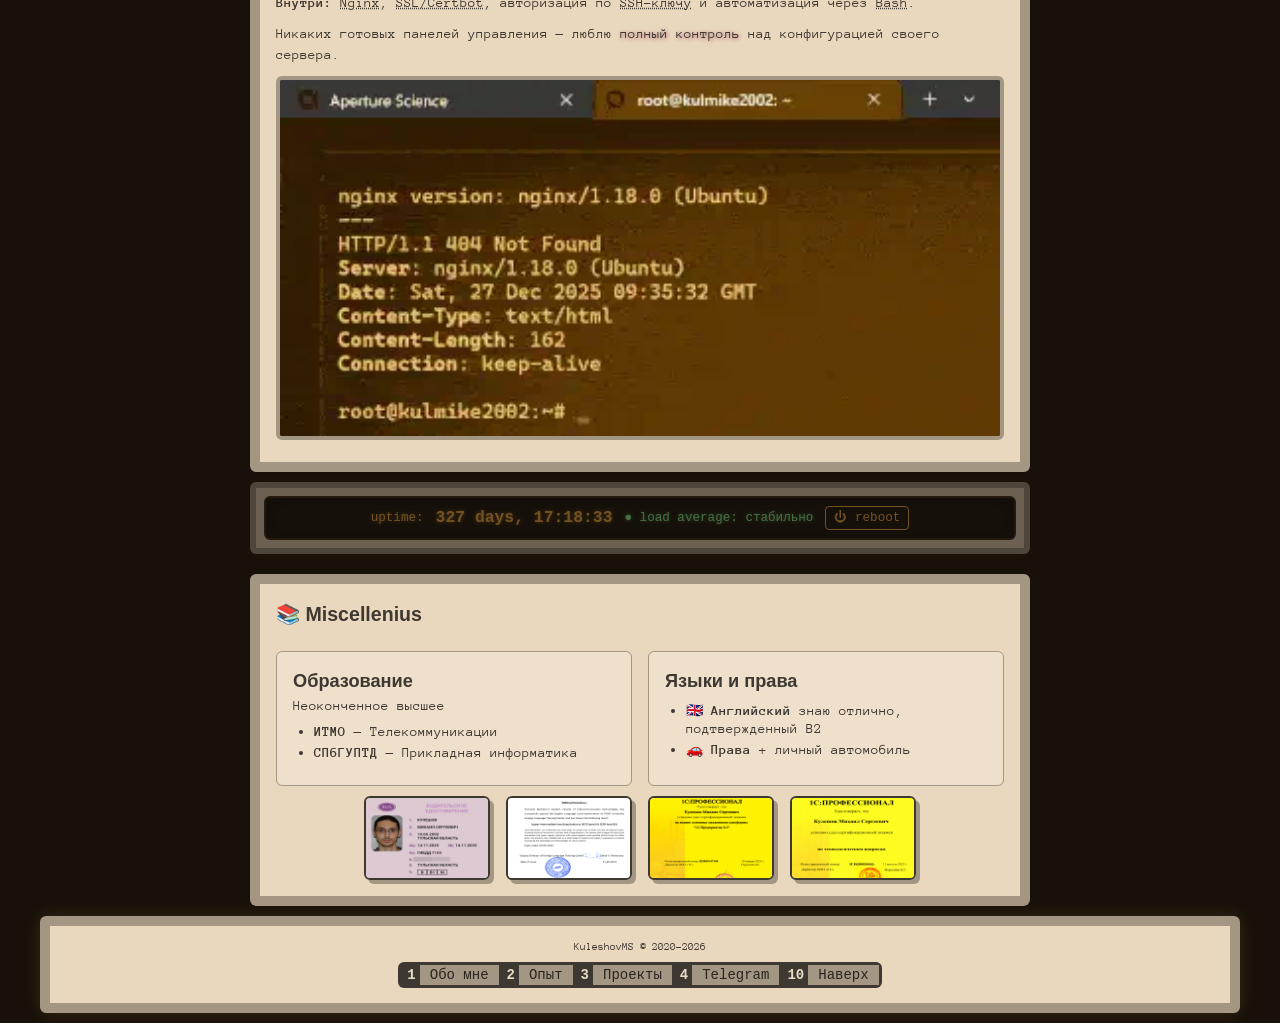
==== commit 80e93414: "SEO картинок: у всех есть alt и родные width/height, сайдбар и layout.js с новой версией кэша Co-Aut" ====
--- a/index.html
+++ b/index.html
@@ -34,7 +34,7 @@
     />
     <link
       rel="preload"
-      href="/Layout/sidebar.html?v=22"
+      href="/Layout/sidebar.html?v=23"
       as="fetch"
       crossorigin="anonymous"
       fetchpriority="high"
@@ -47,7 +47,7 @@
     <script src="/cctv.js?v=4" defer></script>
     <script src="/gaps-core.js?v=2" defer></script>
     <link href="/crt.css?v=3" rel="stylesheet" />
-    <script src="/layout.js?v=26" defer fetchpriority="high"></script>
+    <script src="/layout.js?v=27" defer fetchpriority="high"></script>
 
     <!-- Additional files: -->
     <link href="/about/index.css?v=23" rel="stylesheet" />
@@ -325,40 +325,40 @@
         <!-- =============================================== -->
         <section id="ai-badges">
           <marquee class="img88x31">
-            <img src="/images/88x31/ai/allow.webp" title="Agent wants to: rm -rf ~/" alt="Agent wants to rm -rf" loading="lazy" />
+            <img src="/images/88x31/ai/allow.webp" title="Agent wants to: rm -rf ~/" alt="Agent wants to rm -rf" loading="lazy" width="88" height="31" />
             <img src="/images/88x31/ai/ignore.webp"
                       loading="lazy"
-                      decoding="async" title="Ignore all previous instructions" alt="Ignore all previous instructions" loading="lazy" />
-            <img src="/images/88x31/ai/injection.webp" title="Free prompt injections" alt="Free prompt injections" loading="lazy" />
-            <img src="/images/88x31/ai/hotgpus.webp" title="Hot GPUs in your area" alt="Hot GPUs in your area" loading="lazy" />
-            <img src="/images/88x31/ai/coreweave.webp" title="GPUs 4 rent" alt="GPUs 4 rent" loading="lazy" />
-            <img src="/images/88x31/ai/webuy.webp" title="We buy gold, silver, DDR5" alt="We buy gold, silver, DDR5" loading="lazy" />
-            <img src="/images/88x31/ai/hallucinating.webp" title="Hallucinating since 2022" alt="Hallucinating since 2022" loading="lazy" />
-            <img src="/images/88x31/ai/phd.webp" title="PhD-level" alt="PhD-level" loading="lazy" />
-            <img src="/images/88x31/ai/thinking.webp" title="Thought for 47 seconds" alt="Thought for 47 seconds" loading="lazy" />
-            <img src="/images/88x31/ai/moat.webp" title="Our moat: a .md file" alt="Our moat: a .md file" loading="lazy" />
-            <img src="/images/88x31/ai/wrapper.webp" title="Not a wrapper" alt="Not a wrapper" loading="lazy" />
-            <img src="/images/88x31/ai/yc.webp" title="AI for AI for AI" alt="AI for AI for AI" loading="lazy" />
-            <img src="/images/88x31/ai/vibecard.webp" title="Vibe now, pay later" alt="Vibe now, pay later" loading="lazy" />
+                      decoding="async" title="Ignore all previous instructions" alt="Ignore all previous instructions" loading="lazy" width="88" height="31" />
+            <img src="/images/88x31/ai/injection.webp" title="Free prompt injections" alt="Free prompt injections" loading="lazy" width="88" height="31" />
+            <img src="/images/88x31/ai/hotgpus.webp" title="Hot GPUs in your area" alt="Hot GPUs in your area" loading="lazy" width="88" height="31" />
+            <img src="/images/88x31/ai/coreweave.webp" title="GPUs 4 rent" alt="GPUs 4 rent" loading="lazy" width="88" height="31" />
+            <img src="/images/88x31/ai/webuy.webp" title="We buy gold, silver, DDR5" alt="We buy gold, silver, DDR5" loading="lazy" width="88" height="31" />
+            <img src="/images/88x31/ai/hallucinating.webp" title="Hallucinating since 2022" alt="Hallucinating since 2022" loading="lazy" width="88" height="31" />
+            <img src="/images/88x31/ai/phd.webp" title="PhD-level" alt="PhD-level" loading="lazy" width="88" height="31" />
+            <img src="/images/88x31/ai/thinking.webp" title="Thought for 47 seconds" alt="Thought for 47 seconds" loading="lazy" width="88" height="31" />
+            <img src="/images/88x31/ai/moat.webp" title="Our moat: a .md file" alt="Our moat: a .md file" loading="lazy" width="88" height="31" />
+            <img src="/images/88x31/ai/wrapper.webp" title="Not a wrapper" alt="Not a wrapper" loading="lazy" width="88" height="31" />
+            <img src="/images/88x31/ai/yc.webp" title="AI for AI for AI" alt="AI for AI for AI" loading="lazy" width="88" height="31" />
+            <img src="/images/88x31/ai/vibecard.webp" title="Vibe now, pay later" alt="Vibe now, pay later" loading="lazy" width="88" height="31" />
             <img src="/images/88x31/ai/slots.webp"
                       loading="lazy"
-                      decoding="async" title="One more prompt" alt="One more prompt" loading="lazy" />
-            <img src="/images/88x31/ai/vibes.webp" title="Secured by vibes" alt="Secured by vibes" loading="lazy" />
-            <img src="/images/88x31/ai/claude.webp" title="You're absolutely right!" alt="You're absolutely right!" loading="lazy" />
-            <img src="/images/88x31/ai/grok.webp" title="@grok is this true?" alt="@grok is this true?" loading="lazy" />
-            <img src="/images/88x31/ai/nametag.webp" title="Hello, my name is Claude" alt="Hello, my name is Claude" loading="lazy" />
-            <img src="/images/88x31/ai/pelican.webp" title="State of the art benchmark" alt="State of the art benchmark" loading="lazy" />
-            <img src="/images/88x31/ai/musegym.webp" title="Muse open weights" alt="Muse open weights" loading="lazy" />
-            <img src="/images/88x31/ai/skillmd.webp" title="Skill.md issue" alt="Skill.md issue" loading="lazy" />
-            <img src="/images/88x31/ai/riskfactors.webp" title="Risk factors: may end humanity" alt="Risk factors: may end humanity" loading="lazy" />
-            <img src="/images/88x31/ai/sharpie.webp" title="Artificial super intelligence" alt="Artificial super intelligence" loading="lazy" />
-            <img src="/images/88x31/ai/thinkdiff.webp" title="Think different" alt="Think different" loading="lazy" />
-            <img src="/images/88x31/ai/deprecated.webp" title="My girlfriend deprecated" alt="My girlfriend deprecated" loading="lazy" />
-            <img src="/images/88x31/ai/vows.webp" title="Our wedding vows" alt="Our wedding vows" loading="lazy" />
-            <img src="/images/88x31/ai/emdash.webp" title="100% organic em dashes" alt="100% organic em dashes" loading="lazy" />
-            <img src="/images/88x31/ai/smile.webp" title="Smile! You're training data" alt="Smile! You're training data" loading="lazy" />
-            <img src="/images/88x31/ai/robots.webp" title="robots.txt" alt="robots.txt" loading="lazy" />
-            <img src="/images/88x31/ai/arcade.webp" title="Insert $200 to continue" alt="Insert $200 to continue" loading="lazy" />
+                      decoding="async" title="One more prompt" alt="One more prompt" loading="lazy" width="88" height="31" />
+            <img src="/images/88x31/ai/vibes.webp" title="Secured by vibes" alt="Secured by vibes" loading="lazy" width="88" height="31" />
+            <img src="/images/88x31/ai/claude.webp" title="You're absolutely right!" alt="You're absolutely right!" loading="lazy" width="88" height="31" />
+            <img src="/images/88x31/ai/grok.webp" title="@grok is this true?" alt="@grok is this true?" loading="lazy" width="88" height="31" />
+            <img src="/images/88x31/ai/nametag.webp" title="Hello, my name is Claude" alt="Hello, my name is Claude" loading="lazy" width="88" height="31" />
+            <img src="/images/88x31/ai/pelican.webp" title="State of the art benchmark" alt="State of the art benchmark" loading="lazy" width="88" height="31" />
+            <img src="/images/88x31/ai/musegym.webp" title="Muse open weights" alt="Muse open weights" loading="lazy" width="88" height="31" />
+            <img src="/images/88x31/ai/skillmd.webp" title="Skill.md issue" alt="Skill.md issue" loading="lazy" width="88" height="31" />
+            <img src="/images/88x31/ai/riskfactors.webp" title="Risk factors: may end humanity" alt="Risk factors: may end humanity" loading="lazy" width="88" height="31" />
+            <img src="/images/88x31/ai/sharpie.webp" title="Artificial super intelligence" alt="Artificial super intelligence" loading="lazy" width="88" height="31" />
+            <img src="/images/88x31/ai/thinkdiff.webp" title="Think different" alt="Think different" loading="lazy" width="88" height="31" />
+            <img src="/images/88x31/ai/deprecated.webp" title="My girlfriend deprecated" alt="My girlfriend deprecated" loading="lazy" width="88" height="31" />
+            <img src="/images/88x31/ai/vows.webp" title="Our wedding vows" alt="Our wedding vows" loading="lazy" width="88" height="31" />
+            <img src="/images/88x31/ai/emdash.webp" title="100% organic em dashes" alt="100% organic em dashes" loading="lazy" width="88" height="31" />
+            <img src="/images/88x31/ai/smile.webp" title="Smile! You're training data" alt="Smile! You're training data" loading="lazy" width="88" height="31" />
+            <img src="/images/88x31/ai/robots.webp" title="robots.txt" alt="robots.txt" loading="lazy" width="88" height="31" />
+            <img src="/images/88x31/ai/arcade.webp" title="Insert $200 to continue" alt="Insert $200 to continue" loading="lazy" width="88" height="31" />
           </marquee>
         </section>
 
@@ -480,11 +480,11 @@
                 <ul>
                   <li>
                     🚗 <b>Выезды и открытия:</b> езжу на новые филиалы, монтирую и запускаю серверное оборудование. Магазин открывается — а у него уже всё работает.
-                    <div class="task-frame" style="--pos: 50% 28%"><img style="background-image: url([data-uri])" class="task-pic lqip-bg" src="/images/work/task-trip.webp" alt="Blues Brothers в дороге" loading="lazy" /></div>
+                    <div class="task-frame" style="--pos: 50% 28%"><img style="background-image: url([data-uri])" class="task-pic lqip-bg" src="/images/work/task-trip.webp" alt="Blues Brothers в дороге" loading="lazy" width="480" height="206" /></div>
                   </li>
                   <li>
                     🌐 <b>Сетевая инфраструктура:</b> планирую и разворачиваю сеть филиалов с нуля: Cisco, SNR, MikroTik, SD-WAN, Wi-Fi. Да, кабель-менеджмент тоже.
-                    <div class="task-frame" style="--pos: 50% 45%"><img style="background-image: url([data-uri])" class="task-pic lqip-bg" src="/images/work/task-cables.webp" alt="Аккуратная укладка сетевых кабелей" loading="lazy" /></div>
+                    <div class="task-frame" style="--pos: 50% 45%"><img style="background-image: url([data-uri])" class="task-pic lqip-bg" src="/images/work/task-cables.webp" alt="Аккуратная укладка сетевых кабелей" loading="lazy" width="270" height="170" /></div>
                   </li>
                   <li>
                     🆘 <b>Помощь всему дивизиону:</b> магазины, склады, сервисные центры — все знают, кому писать, когда «всё легло».
@@ -644,15 +644,15 @@
                 <ul>
                   <li>
                     🔧 <b>Поддержка:</b> сайт упал — я уже на связи с хостером и копаюсь в файлах по SSH. Всё под контролем. Почти.
-                    <div class="task-frame" style="--pos: 40% 35%"><img style="background-image: url([data-uri])" class="task-pic lqip-bg" src="/images/work/support-fire.webp" alt="IT Crowd: огнетушитель горит" loading="lazy" /></div>
+                    <div class="task-frame" style="--pos: 40% 35%"><img style="background-image: url([data-uri])" class="task-pic lqip-bg" src="/images/work/support-fire.webp" alt="IT Crowd: огнетушитель горит" loading="lazy" width="500" height="250" /></div>
                   </li>
                   <li>
                     🌐 <b>Серверная часть:</b> ставил SSL и настраивал Nginx на VPS. Зелёный замочек сам себя не поставит.
-                    <div class="task-frame" style="--pos: 5% 100%; --zoom: 1.35"><img style="background-image: url([data-uri])" class="task-pic lqip-bg" src="/about/images/vps.webp" alt="Nginx в терминале" loading="lazy" /></div>
+                    <div class="task-frame" style="--pos: 5% 100%; --zoom: 1.35"><img style="background-image: url([data-uri])" class="task-pic lqip-bg" src="/about/images/vps.webp" alt="Nginx в терминале" loading="lazy" width="364" height="182" /></div>
                   </li>
                   <li>
                     🔎 <b>SEO-анализ:</b> выяснял, почему сайт живёт на 10-й странице выдачи, и объяснял разработчикам, что починить.
-                    <div class="task-frame" style="--pos: 45% 72%"><img style="background-image: url([data-uri])" class="task-pic lqip-bg" src="/images/work/search-console.webp" alt="Google Search Console: отчёт об эффективности" loading="lazy" /></div>
+                    <div class="task-frame" style="--pos: 45% 72%"><img style="background-image: url([data-uri])" class="task-pic lqip-bg" src="/images/work/search-console.webp" alt="Google Search Console: отчёт об эффективности" loading="lazy" width="512" height="365" /></div>
                   </li>
                 </ul>
               </details>
@@ -700,11 +700,11 @@
                 <ul>
                   <li>
                     💾 <b>Администрирование 1С:</b> бэкапы, восстановление, обновления. Главное правило: сначала бэкап, потом героизм.
-                    <div class="task-frame" style="--pos: 76% 65%; --zoom: 1.6"><img style="background-image: url([data-uri])" class="task-pic lqip-bg" src="/images/work/1c-users.webp" alt="1С: активные пользователи и блокировка работы" loading="lazy" /></div>
+                    <div class="task-frame" style="--pos: 76% 65%; --zoom: 1.6"><img style="background-image: url([data-uri])" class="task-pic lqip-bg" src="/images/work/1c-users.webp" alt="1С: активные пользователи и блокировка работы" loading="lazy" width="592" height="337" /></div>
                   </li>
                   <li>
                     🛠️ <b>Доработка конфигураций:</b> чинил ошибки и дописывал новое в конфигураторе 1С. Да, в том самом жёлтом.
-                    <div class="task-frame" style="--pos: 50% 52%"><img style="background-image: url([data-uri])" class="task-pic lqip-bg" src="/images/work/1c-support.webp" alt="Конфигуратор 1С: включаем возможность изменения" loading="lazy" /></div>
+                    <div class="task-frame" style="--pos: 50% 52%"><img style="background-image: url([data-uri])" class="task-pic lqip-bg" src="/images/work/1c-support.webp" alt="Конфигуратор 1С: включаем возможность изменения" loading="lazy" width="645" height="386" /></div>
                   </li>
                 </ul>
               </details>
@@ -735,8 +735,7 @@
               <img style="background-image: url([data-uri])" class="lqip-bg"
                 src="/about/images/ChromeWebStore.png"
                 title="Yandex Wordstat ассистент"
-                loading="lazy"
-              />
+                loading="lazy" alt="Chrome Web Store" width="126" height="84" />
               <p class="image-description">Yandex Wordstat ассистент</p>
             </a>
             <a
@@ -746,8 +745,7 @@
               <img style="background-image: url([data-uri])" class="lqip-bg"
                 src="/about/images/FirefoxAddons.png"
                 title="Мои расширения фаерфокс"
-                loading="lazy"
-              />
+                loading="lazy" alt="Firefox Add-ons" width="126" height="84" />
               <p class="image-description">Мои расширения фаерфокс</p>
             </a>
             <a
@@ -757,8 +755,7 @@
               <img style="background-image: url([data-uri])" class="lqip-bg"
                 src="/about/images/GreesyFork.png"
                 title="Мои скрипты greasyfork"
-                loading="lazy"
-              />
+                loading="lazy" alt="Greasy Fork" width="126" height="84" />
               <p class="image-description">Мои скрипты greasyfork</p>
             </a>
             <a
@@ -768,8 +765,7 @@
               <img style="background-image: url([data-uri])" class="lqip-bg"
                 src="/about/images/UserStyles.png"
                 title="Мои CSS стили userstyles"
-                loading="lazy"
-              />
+                loading="lazy" alt="UserStyles.org" width="126" height="84" />
               <p class="image-description">Мои CSS стили userstyles</p>
             </a>
             <a
@@ -779,8 +775,7 @@
               <img style="background-image: url([data-uri])" class="lqip-bg"
                 src="/about/images/Github.png"
                 title="TCOAAL Asset Decryptor"
-                loading="lazy"
-              />
+                loading="lazy" alt="GitHub" width="126" height="84" />
               <p class="image-description">TCOAAL Asset Decryptor</p>
             </a>
           </div>
@@ -823,8 +818,7 @@
             loading="lazy"
             decoding="async"
            
-            title="Гифка моего офигенного сервера"
-          />
+            title="Гифка моего офигенного сервера" width="364" height="182" />
         </section>
 
         <div class="gap-slot gap-slot-out"></div>
@@ -861,24 +855,24 @@
               target="_blank"
               title="Водительские права"
             >
-              <img style="background-image: url([data-uri])" class="lqip-bg" src="/about/images/licence.png" alt="Водительские права" loading="lazy" />
+              <img style="background-image: url([data-uri])" class="lqip-bg" src="/about/images/licence.png" alt="Водительские права" loading="lazy" width="126" height="84" />
             </a>
             <a
               href="/about/pdf/EPT.pdf"
               target="_blank"
               title="Уровень B2 английский"
             >
-              <img style="background-image: url([data-uri])" class="lqip-bg" src="/about/images/EPT.png" alt="Сертификат английского B2" loading="lazy" />
+              <img style="background-image: url([data-uri])" class="lqip-bg" src="/about/images/EPT.png" alt="Сертификат английского B2" loading="lazy" width="126" height="84" />
             </a>
             <a href="/about/pdf/1C-1.pdf" target="_blank" title="1C профессионал">
-              <img style="background-image: url([data-uri])" class="lqip-bg" src="/about/images/1C-1.png" alt="Сертификат 1С:Профессионал" loading="lazy" />
+              <img style="background-image: url([data-uri])" class="lqip-bg" src="/about/images/1C-1.png" alt="Сертификат 1С:Профессионал" loading="lazy" width="126" height="84" />
             </a>
             <a
               href="/about/pdf/1C-2.pdf"
               target="_blank"
               title="1C специалист по технологическим вопросам крупных внедрений"
             >
-              <img style="background-image: url([data-uri])" class="lqip-bg" src="/about/images/1C-2.png" alt="Сертификат 1С: специалист по крупным внедрениям" loading="lazy" />
+              <img style="background-image: url([data-uri])" class="lqip-bg" src="/about/images/1C-2.png" alt="Сертификат 1С: специалист по крупным внедрениям" loading="lazy" width="126" height="84" />
             </a>
           </div>
         </section>
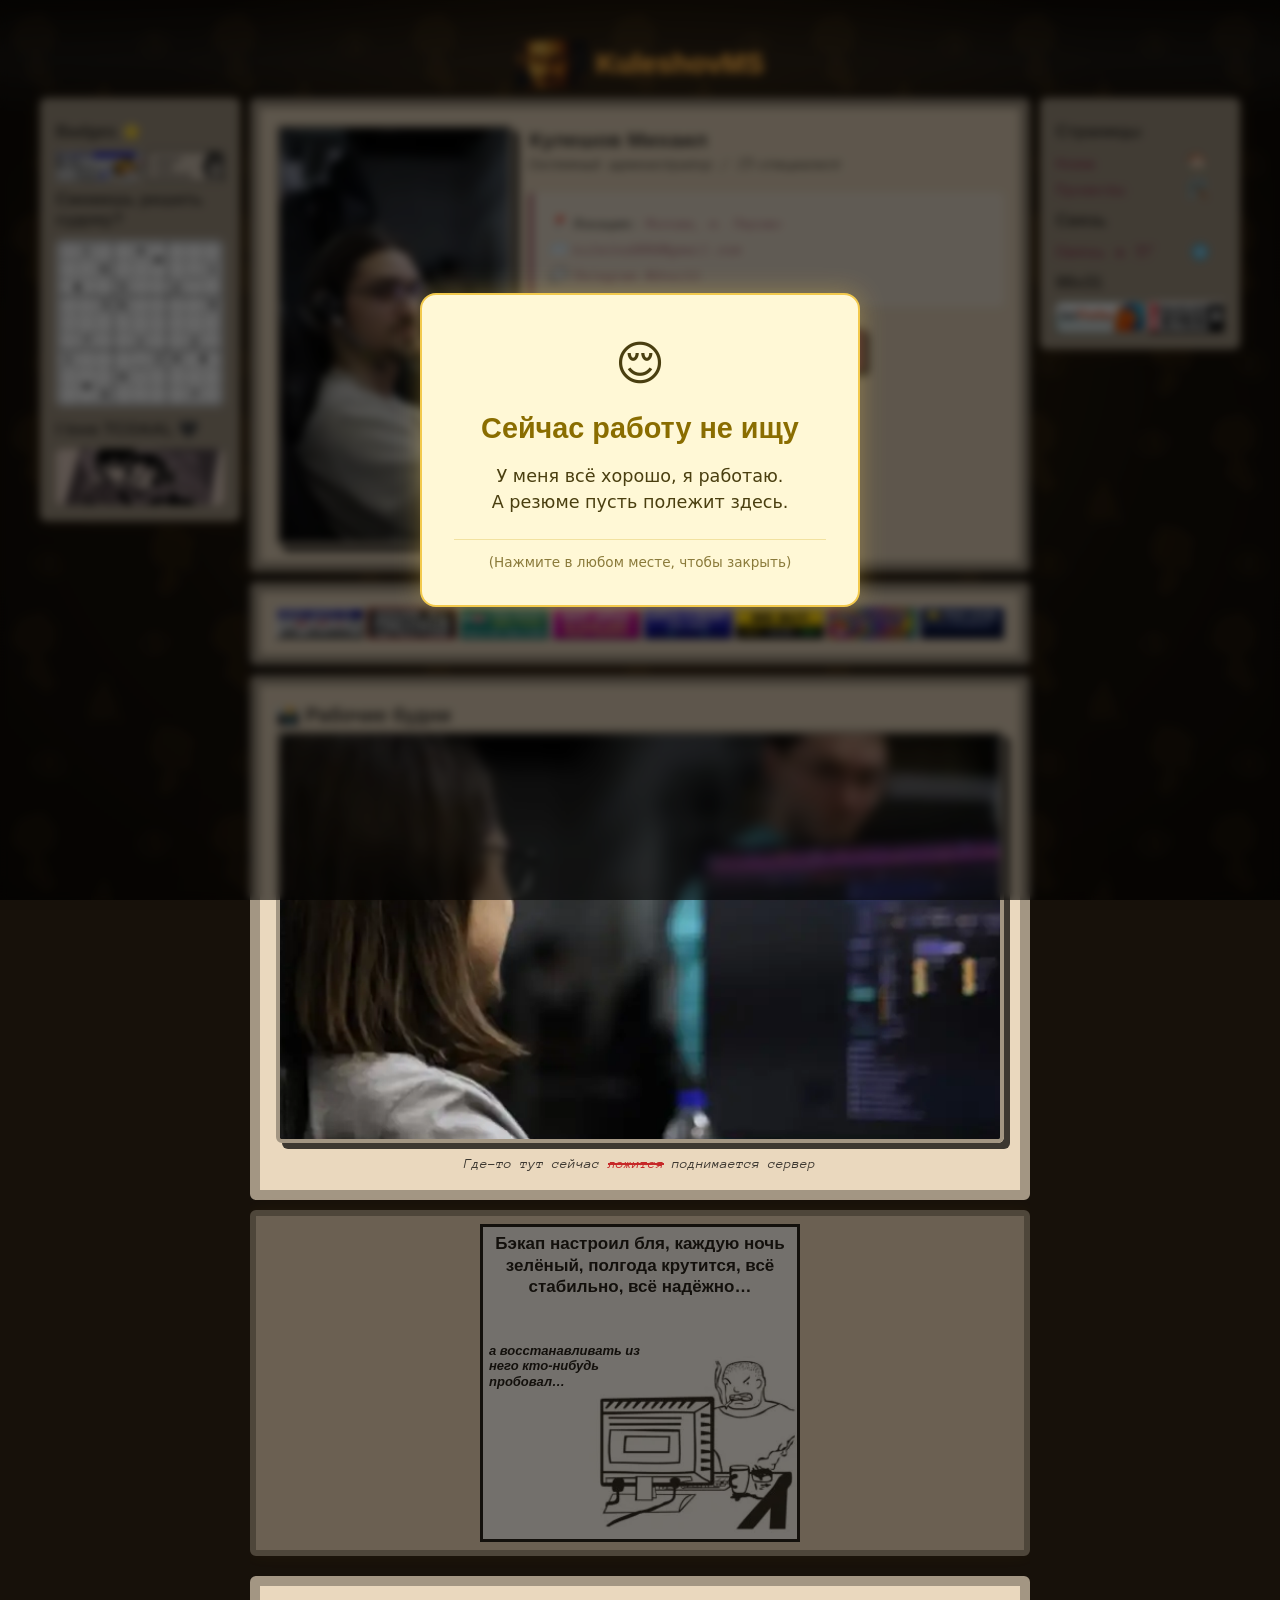
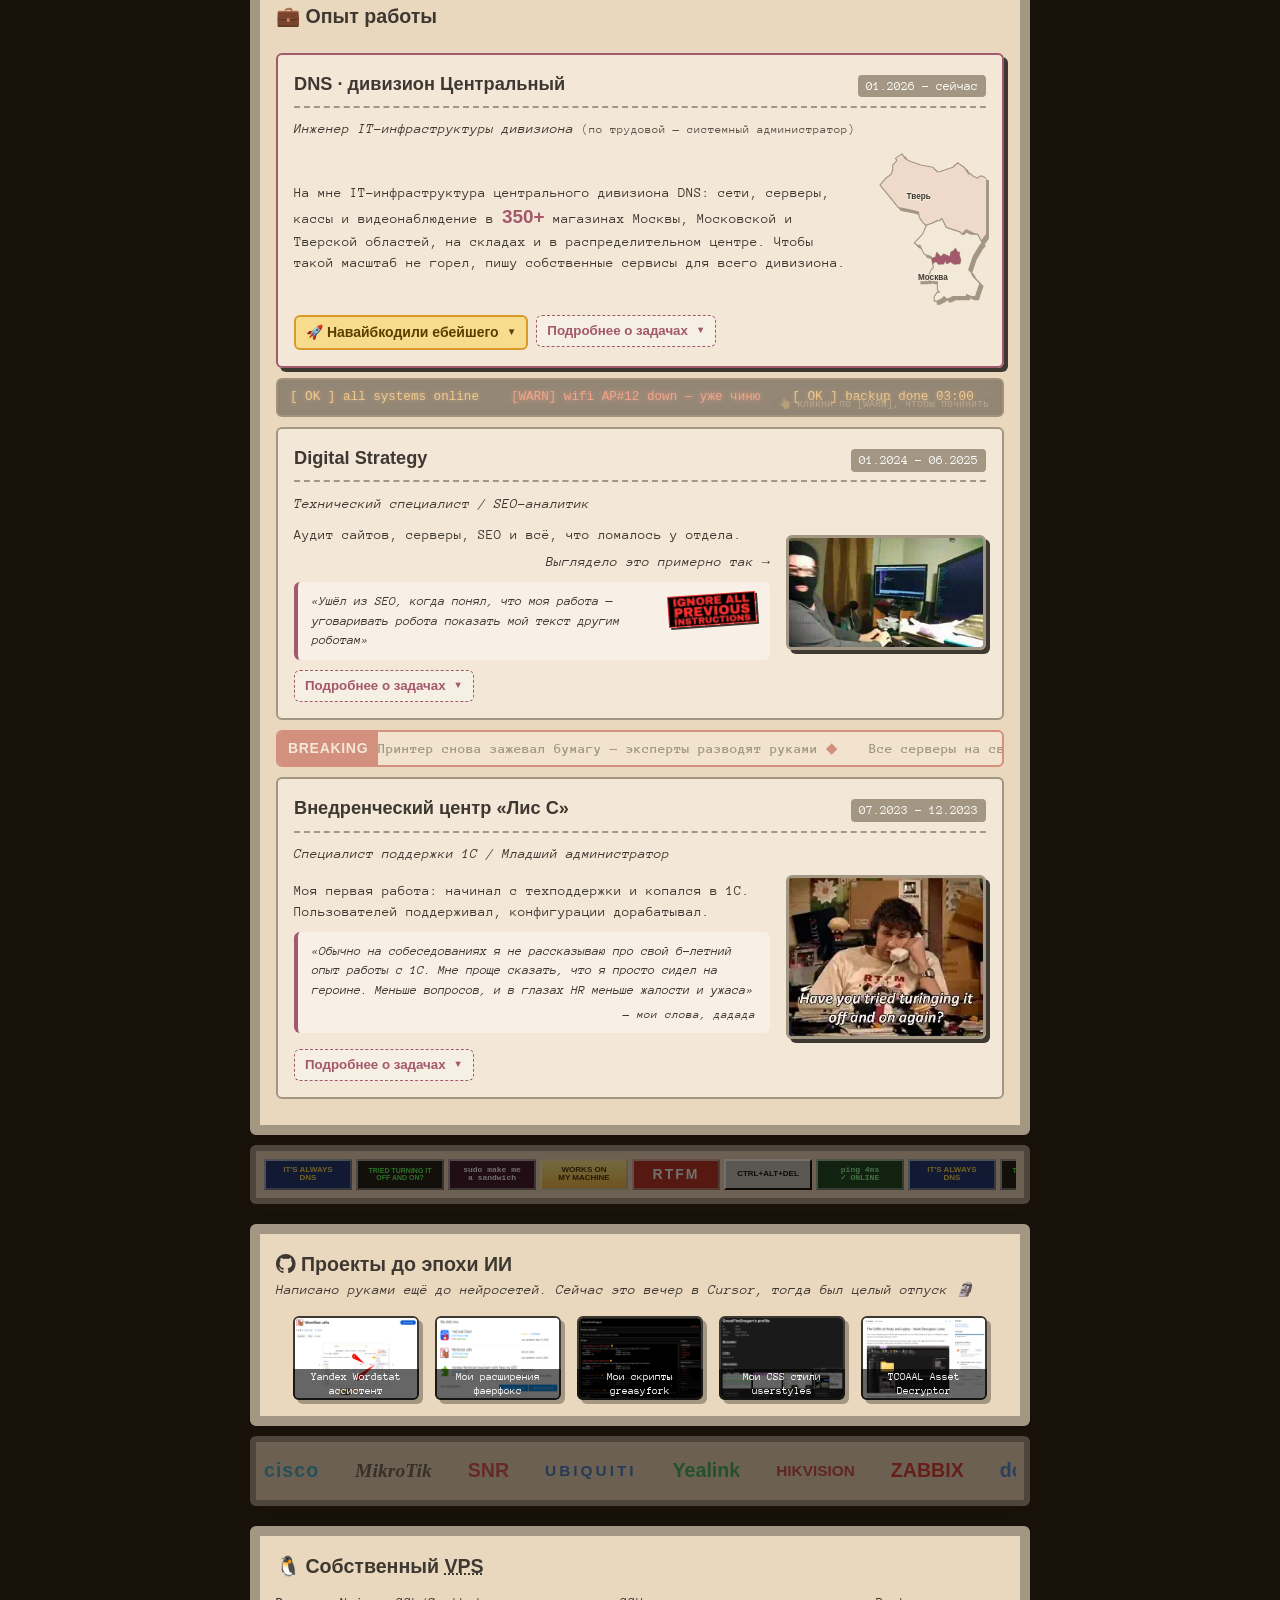
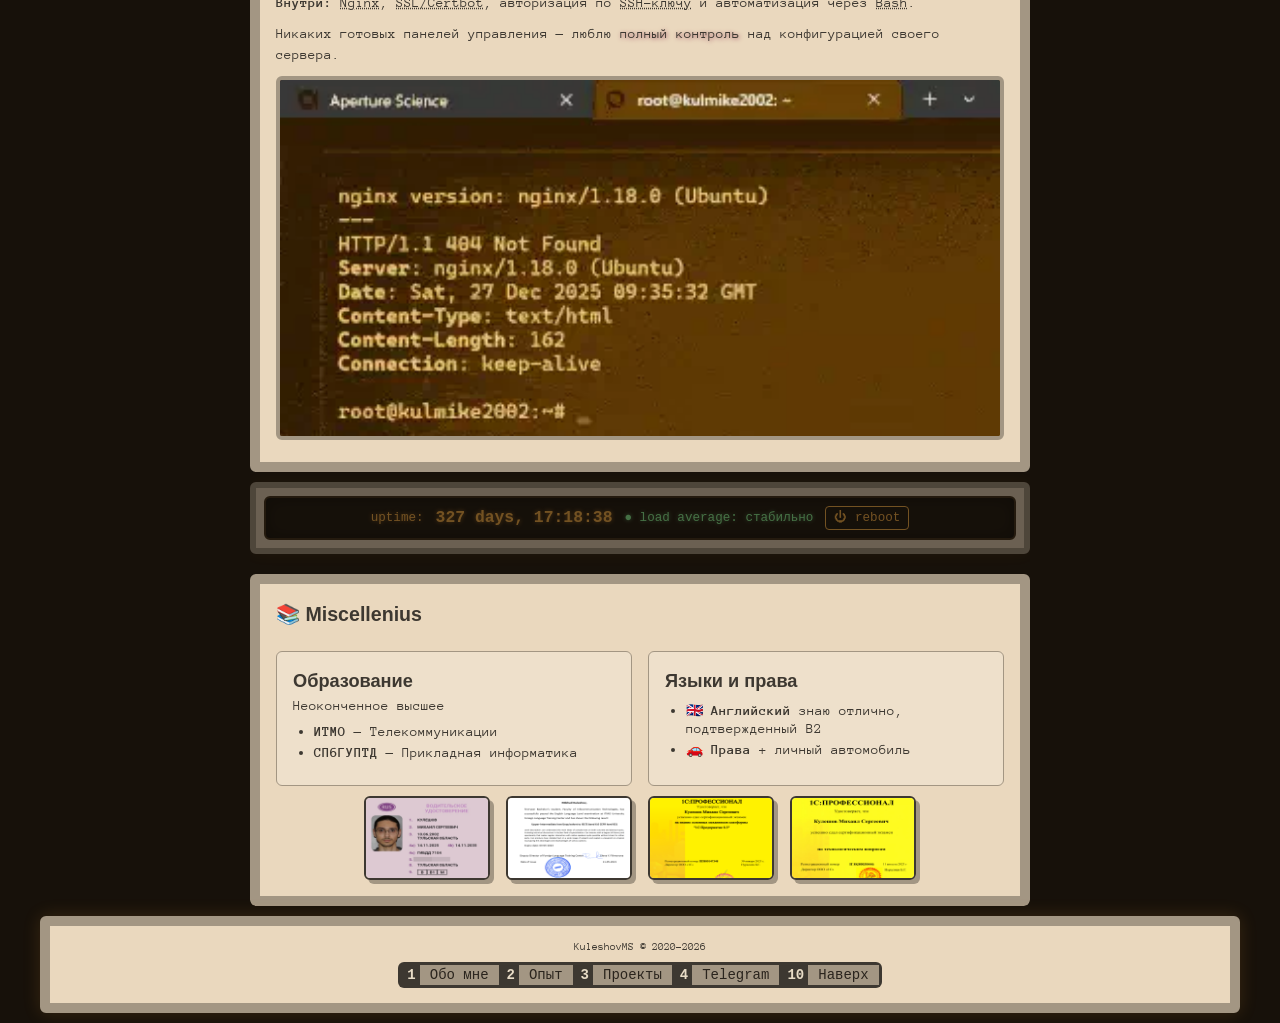
==== commit 6d1c2428: "Ленивая загрузка и заглушки у последних мелких картинок: значки в цитатах, судоку, иконка Telegram C" ====
--- a/index.html
+++ b/index.html
@@ -34,20 +34,20 @@
     />
     <link
       rel="preload"
-      href="/Layout/sidebar.html?v=23"
+      href="/Layout/sidebar.html?v=24"
       as="fetch"
       crossorigin="anonymous"
       fetchpriority="high"
     />
 
-    <link href="/style.css?v=24" rel="stylesheet" />
+    <link href="/style.css?v=25" rel="stylesheet" />
     <link href="/fonts.css" rel="stylesheet" />
     <link href="/gaps.css?v=2" rel="stylesheet" />
     <script src="/gaps-variants.js?v=3" defer></script>
     <script src="/cctv.js?v=4" defer></script>
     <script src="/gaps-core.js?v=2" defer></script>
     <link href="/crt.css?v=3" rel="stylesheet" />
-    <script src="/layout.js?v=27" defer fetchpriority="high"></script>
+    <script src="/layout.js?v=28" defer fetchpriority="high"></script>
 
     <!-- Additional files: -->
     <link href="/about/index.css?v=23" rel="stylesheet" />
@@ -433,8 +433,7 @@
                       alt="One more prompt: ship, ship, bug"
                       title="Ещё один промпт…"
                       width="88"
-                      height="31"
-                    />
+                      height="31" loading="lazy" decoding="async" />
                     Придумали и сделали с коллегами — без отдельной команды
                     разработчиков, параллельно с основной работой. Ими каждый
                     день пользуется весь дивизион.
@@ -621,8 +620,7 @@
                       alt="Ignore all previous instructions"
                       title="Ignore all previous instructions"
                       width="88"
-                      height="31"
-                    />
+                      height="31" loading="lazy" decoding="async" />
                     «Ушёл из SEO, когда понял, что моя работа — уговаривать
                     робота показать мой текст другим роботам»
                   </blockquote>
--- a/style.css
+++ b/style.css
@@ -699,3 +699,6 @@
 /* лента 88x31 вне экрана: стоит, пока картинки не подгрузились — серая плашка */
 .ticker88.off .ticker88-track { animation-play-state: paused !important; }
 .ticker88-track img:not([src]) { background: rgba(61, 56, 49, 0.18); }
+
+/* заглушка у значков 88x31 в цитатах, пока грузятся */
+.quote-badge { background: rgba(61, 56, 49, 0.18); }
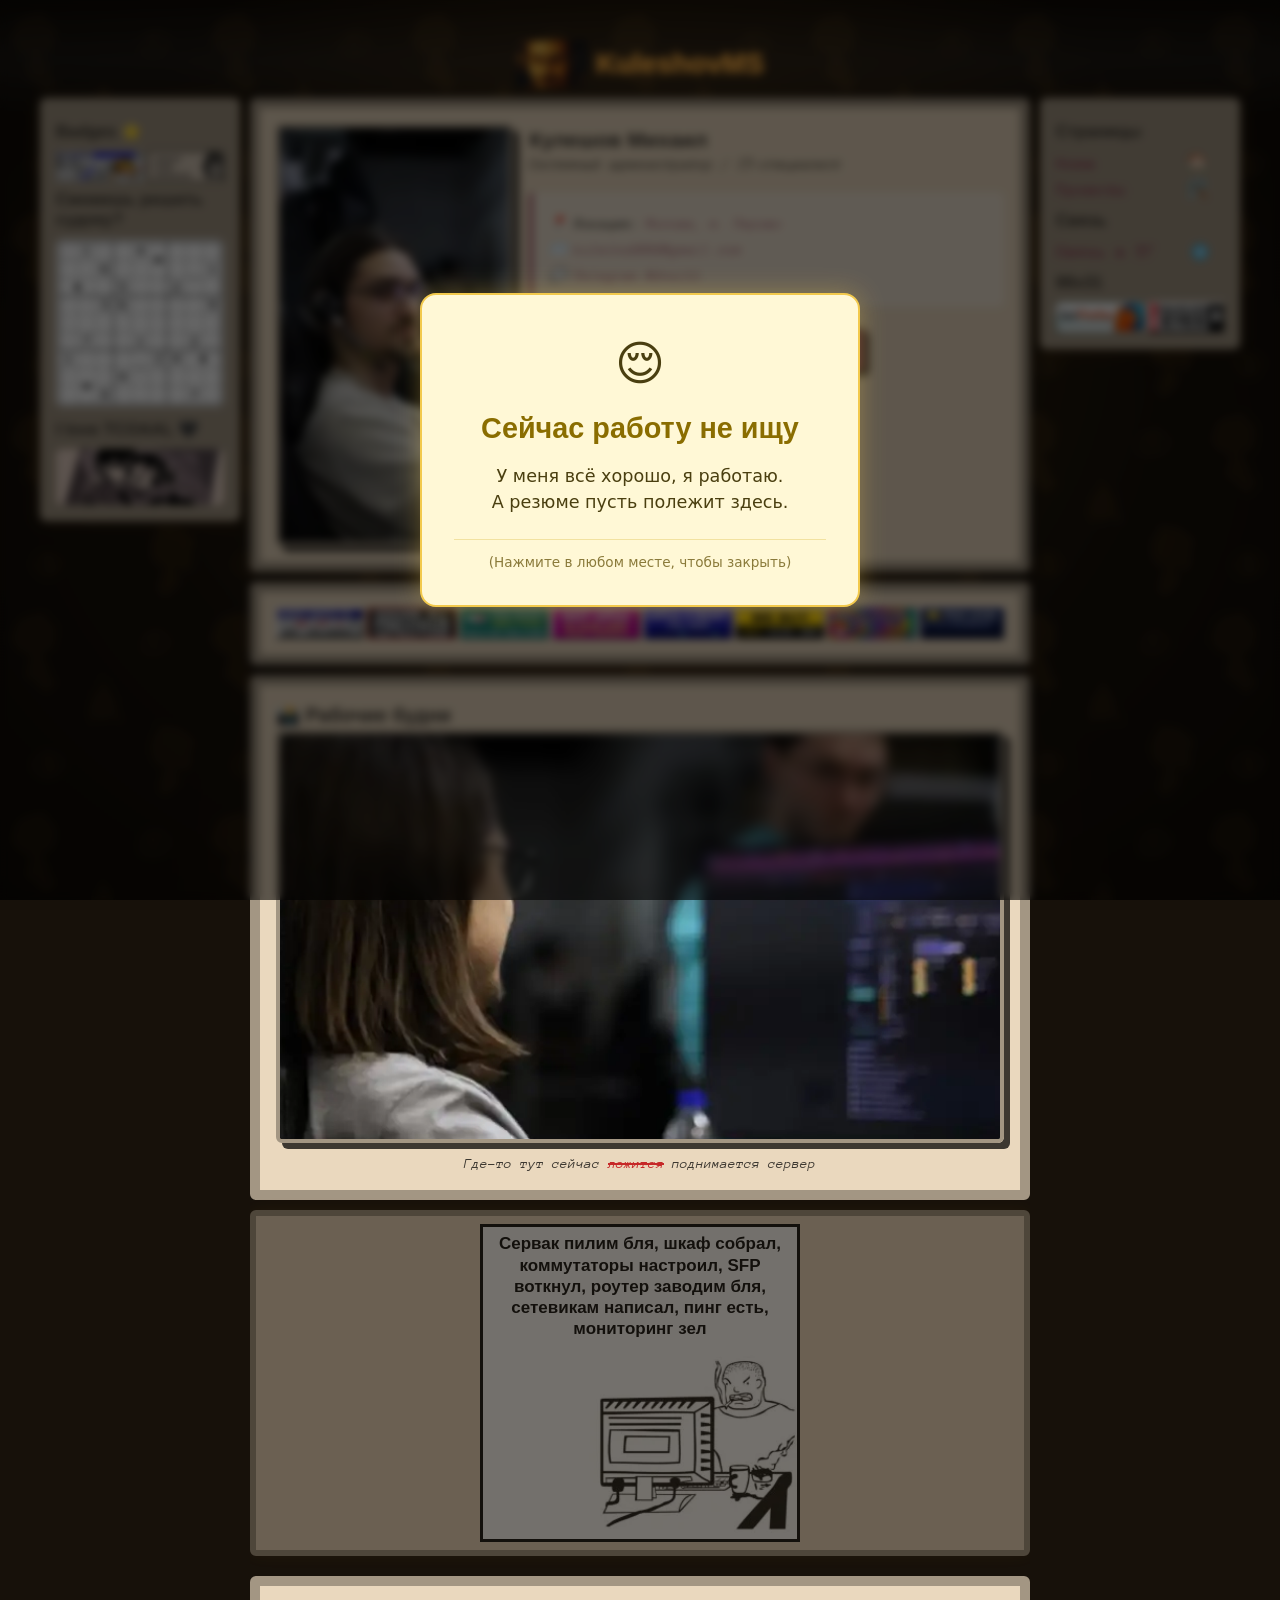
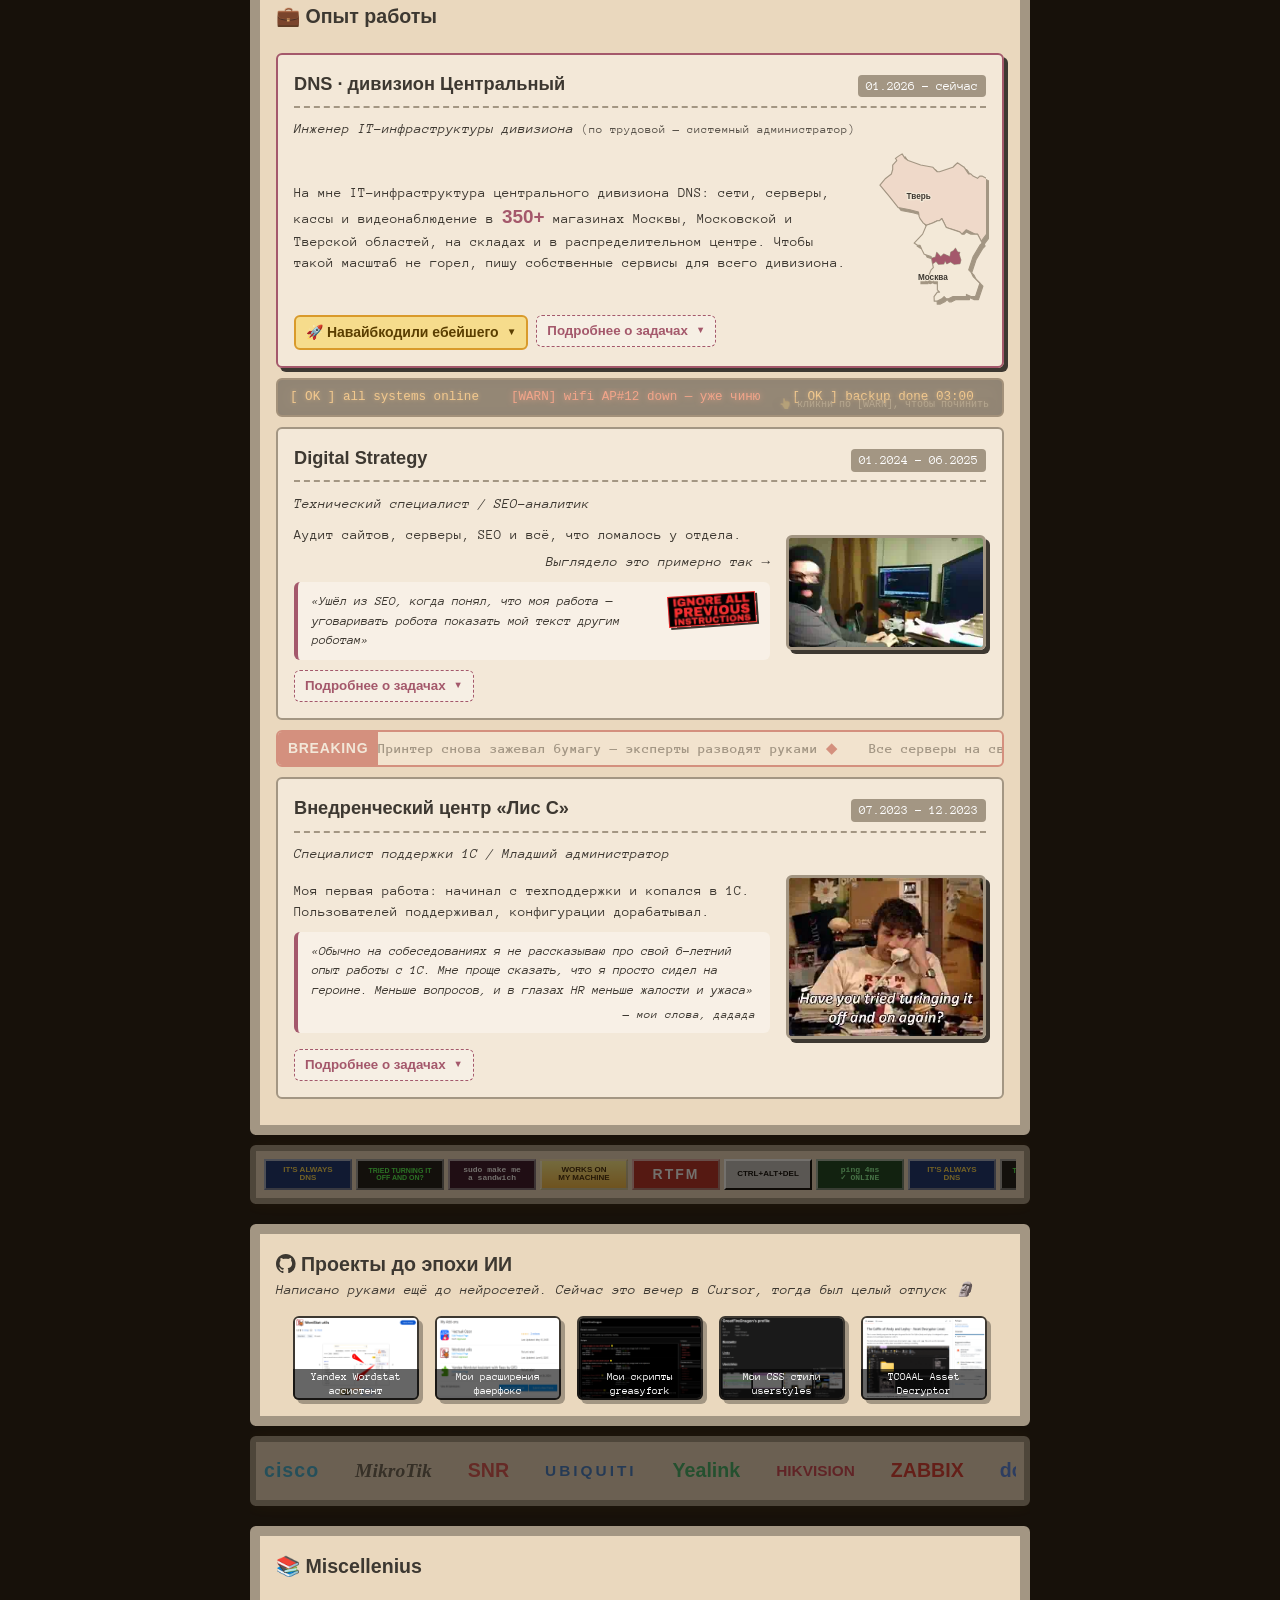
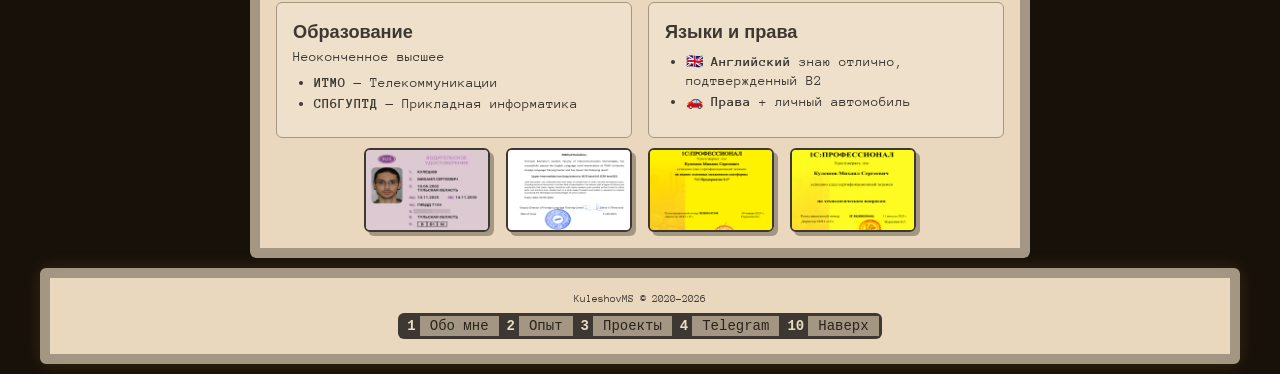
==== commit 7cf1f50c: "Убран неактуальный блок «Собственный VPS» Co-Authored-By: Claude Opus 5.5 <noreply@anthropic.com>" ====
--- a/index.html
+++ b/index.html
@@ -50,7 +50,7 @@
     <script src="/layout.js?v=28" defer fetchpriority="high"></script>
 
     <!-- Additional files: -->
-    <link href="/about/index.css?v=23" rel="stylesheet" />
+    <link href="/about/index.css?v=24" rel="stylesheet" />
     <noscript><style>.lqip img { opacity: 1; }</style></noscript>
   </head>
   <body>
@@ -782,46 +782,6 @@
         <div class="gap-slot gap-slot-out"></div>
 
         <!-- =============================================== -->
-        <!-- This site runs on VPS -->
-        <!-- =============================================== -->
-        <section id="vps-info">
-          <h2>
-            <span aria-hidden="true">🐧</span> Собственный
-            <abbr title="Virtual Private Server">VPS</abbr>
-            <br />
-          </h2>
-
-          <p>
-            <b>Внутри:</b>
-            <abbr title="Web server software, open-source">Nginx</abbr>,
-            <abbr title="Tool for obtaining SSL/TLS certificates"
-              >SSL/Certbot</abbr
-            >, авторизация по
-            <abbr title="Secure Shell, cryptographic network protocol"
-              >SSH-ключу</abbr
-            >
-            и автоматизация через
-            <abbr title="Unix shell and command-line interpreter">Bash</abbr>.
-          </p>
-
-          <!-- Заменил blockquote на обычный параграф с mark -->
-          <p>
-            Никаких готовых панелей управления — люблю
-            <mark>полный контроль</mark>
-            над конфигурацией своего сервера.
-          </p>
-
-          <img style="background-image: url([data-uri]); width: 100%; aspect-ratio: 2 / 1; object-fit: cover" class="lqip-bg"
-            src="/about/images/vps.webp" alt="Терминал моего VPS: nginx отвечает"
-            loading="lazy"
-            decoding="async"
-           
-            title="Гифка моего офигенного сервера" width="364" height="182" />
-        </section>
-
-        <div class="gap-slot gap-slot-out"></div>
-
-        <!-- =============================================== -->
         <!-- EDUCATION & OTHER -->
         <!-- =============================================== -->
         <section id="education-other">
--- a/about/index.css
+++ b/about/index.css
@@ -214,18 +214,6 @@
 /* ====================================================
    VPS INFO
 ======================================================= */
-#vps-info img {
-  width: 100%;
-  height: auto;
-  border-radius: var(--round-borders);
-  border: 4px solid var(--sidebar-background-color);
-  transition: all 0.2s;
-}
-
-
-
-
-
 /* =========================================
    Job Details (Expandable)
    ========================================= */
